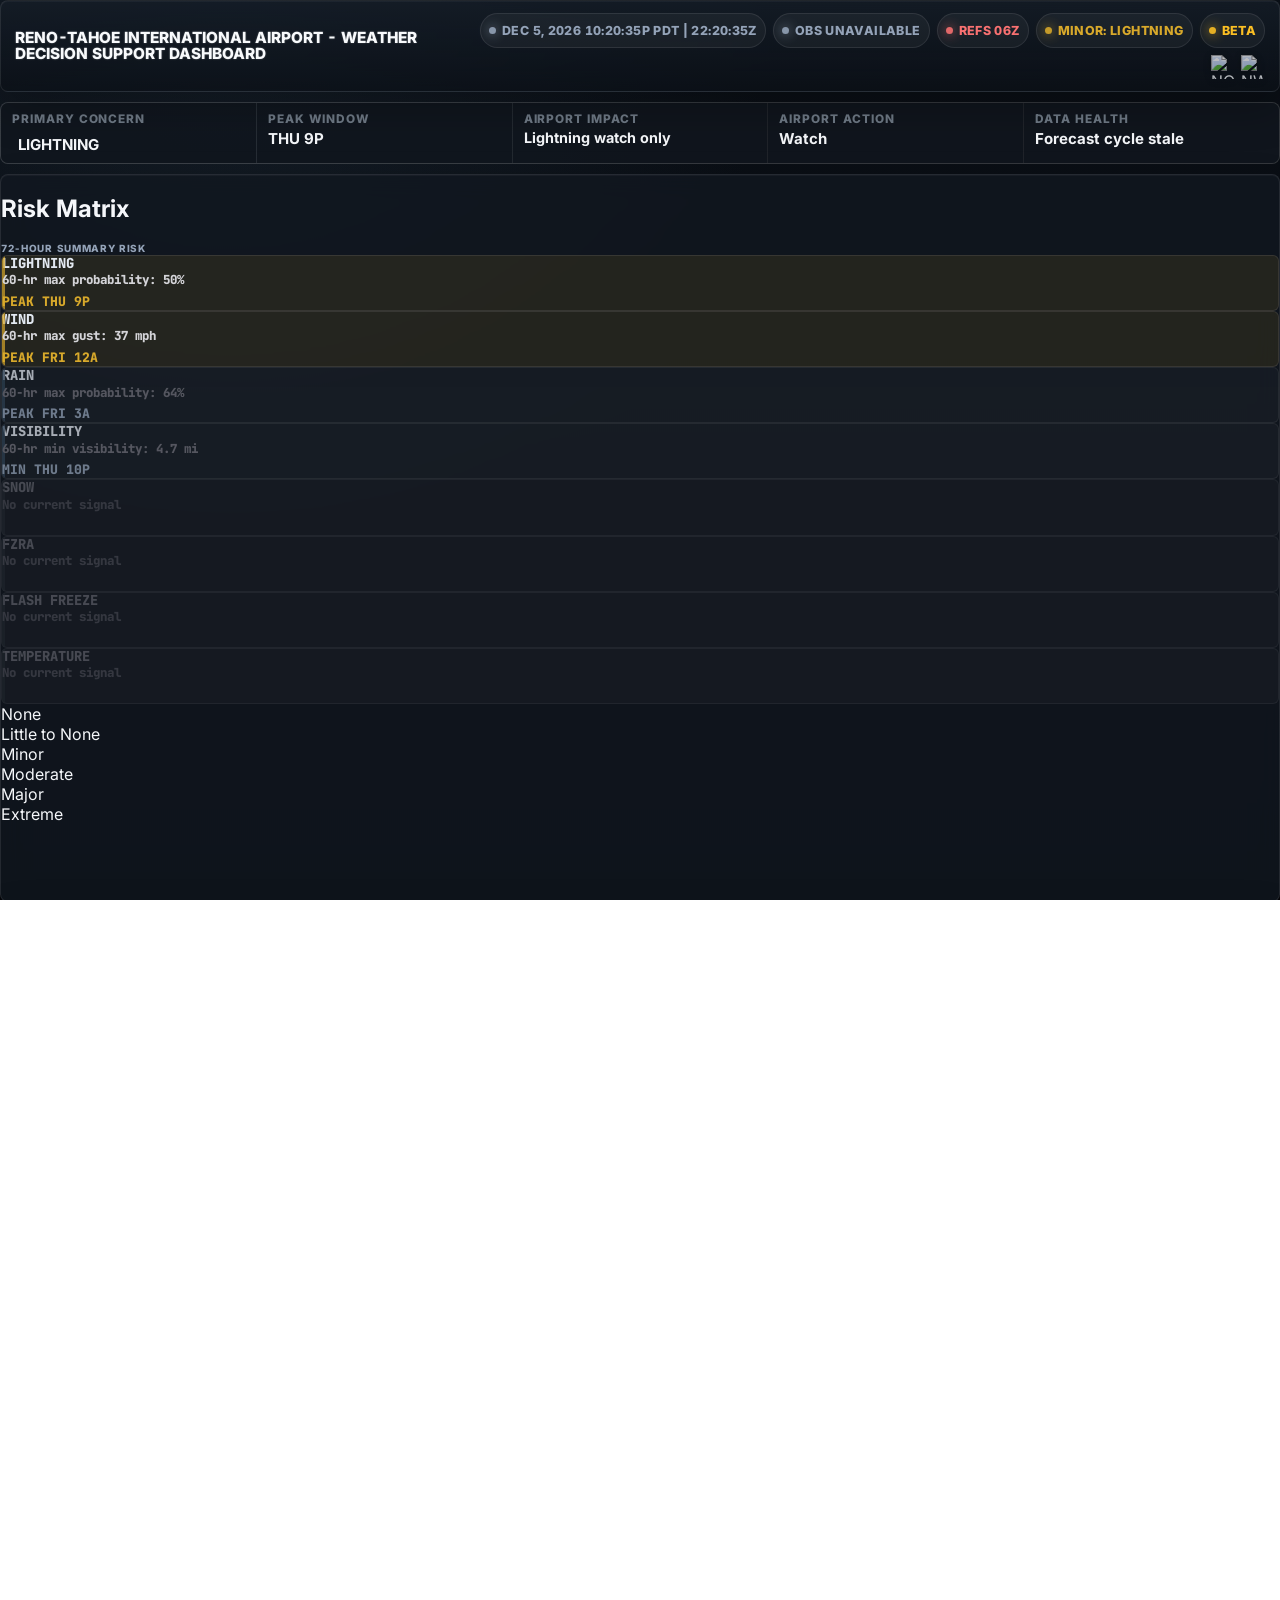
==== docs/index.html @ 4ad2410a "Polish dashboard readability and obs refresh" ====
<!DOCTYPE html>
<html lang="en">
<head>
    <meta charset="UTF-8">
    <meta name="viewport" content="width=device-width, initial-scale=1.0">
    <title>RNO Wx DSS</title>
    <script src="https://cdn.tailwindcss.com"></script>
    <script src="https://unpkg.com/@phosphor-icons/web"></script>
    <link href="https://fonts.googleapis.com/css2?family=Oswald:wght@500;700&family=JetBrains+Mono:wght@400;700&family=Inter:wght@400;500;600;700&display=swap" rel="stylesheet">
    <style>
        /* BASE LAYOUT */
        html, body { height: 100%; margin: 0; overflow: hidden; background-color: #0f0f12; color: #e2e8f0; font-family: 'Inter', sans-serif; }
        
        .panel { background-color: #18181b; border: 1px solid #27272a; border-radius: 6px; display: flex; flex-direction: column; min-height: 200px; height: 100%; }
        
        /* INTERACTIVITY */
        .ops-card { position: relative; border-radius: 6px; background: #27272a; transition: all 0.2s ease; border: 1px solid transparent; cursor: crosshair; overflow: hidden; }
        .ops-card:hover { background: #3f3f46; border-color: #71717a; }
        
        /* TYPOGRAPHY */
        .hazard-val { font-family: 'JetBrains Mono', monospace; font-size: 3.2rem; font-weight: 700; letter-spacing: -2px; line-height: 1; z-index: 10; position: relative; display: flex; align-items: flex-start; }
        .percent-sign { font-size: 1.2rem; margin-top: 6px; opacity: 0.7; margin-left: 2px; }
        .hazard-label { font-size: 0.75rem; font-weight: 700; text-transform: uppercase; letter-spacing: 0.05em; color: #a1a1aa; z-index: 10; position: relative; line-height: 1.1; }
        .hazard-card-title {
            font-family: 'JetBrains Mono', monospace;
            font-size: clamp(0.86rem, 0.98vw, 1.12rem);
            font-weight: 900;
            letter-spacing: 0.015em;
            line-height: 1.05;
            text-transform: uppercase;
            white-space: nowrap;
            overflow: visible;
            max-width: 100%;
        }
        .hazard-criteria { font-family: 'JetBrains Mono', monospace; font-size: 0.78rem; color: #71717a; margin-top: 3px; z-index: 10; position: relative; font-weight: 800; line-height: 1.18; }
        .hazard-time { font-family: 'JetBrains Mono', monospace; font-size: 0.82rem; margin-top: 5px; z-index: 10; position: relative; font-weight: 900; text-transform: uppercase; letter-spacing: 0.05em; }
        .watermark-icon { position: absolute; right: -8px; bottom: -8px; font-size: 4rem; opacity: 0.12; transform: rotate(-10deg); z-index: 0; pointer-events: none; }

        /* TOOLTIP */
        #global-tooltip {
            position: fixed; top: 0; left: 0; width: 340px;
            background-color: #09090b; border: 1px solid #52525b; color: #fff;
            padding: 12px; border-radius: 4px; font-size: 0.86rem;
            box-shadow: 0 20px 25px -5px rgba(0, 0, 0, 0.8), 0 10px 10px -5px rgba(0, 0, 0, 0.5);
            pointer-events: none; z-index: 9999; opacity: 0;
            transition: opacity 0.1s ease, transform 0.1s ease;
            transform: translate(15px, 15px);
        }
        #global-tooltip.visible { opacity: 1; }

        /* TIMELINE */
        .timeline-row { display: flex; align-items: center; height: 100%; width: 100%; position: relative; z-index: 10; }
        .horizontal-guide { position: absolute; top: 50%; left: 0; right: 0; border-top: 1px dashed #52525b; opacity: 0.25; z-index: 0; pointer-events: none; }
        .bar-container { flex-grow: 1; height: 10px; border-radius: 0px; display: block; overflow: visible; position: relative; z-index: 10; } 
        
        .timeline-block {
            position: absolute; height: 100%; top: 0;
            display: block; 
            border-radius: 0px; 
            cursor: help;
            transition: opacity 0.1s;
            z-index: 30; 
        }
        .timeline-block:hover { opacity: 0.85; z-index: 50; }

        /* WARNING BAR */
        .warning-block {
            position: absolute; height: 100%; top: 0;
            display: flex; align-items: center; justify-content: center;
            border-radius: 2px;
            cursor: help;
            white-space: nowrap; overflow: hidden; text-overflow: ellipsis;
            font-size: 9px; font-weight: 800;
            z-index: 30;
            box-shadow: 0 1px 3px rgba(0,0,0,0.5);
            padding: 0 4px;
        }

        .day-segment { background-color: rgba(255, 255, 255, 0.03); } 
        .night-segment { background-color: rgba(0, 0, 0, 0.2); }      
        
        /* Highlight hour column on hover */
        .day-segment:hover, .night-segment:hover { background-color: rgba(255, 255, 255, 0.1); cursor: crosshair; }

        .midnight-line { border-left: 1px solid #94a3b8; height: 100%; position: absolute; top: 0; z-index: 5; opacity: 0.3; }
        .midnight-label { position: absolute; top: -17px; transform: translateX(-50%); font-size: 12px; font-weight: bold; color: #94a3b8; background: #18181b; padding: 0 2px; }
        
        .wwa-item { cursor: help; transition: background 0.2s; }
        .wwa-item:hover { background-color: #3f3f46 !important; }

        @keyframes flash-alert { 0% { opacity: 1; } 50% { opacity: 0.4; } 100% { opacity: 1; } }
        .animate-flash { animation: flash-alert 1s infinite ease-in-out; }

        /* ASOS */
        .asos-grid { display: grid; grid-template-columns: 1fr 1fr 1fr 1fr; gap: 1rem; height: 100%; }
        .asos-box { background: #27272a; border-radius: 4px; padding: 10px; display: flex; flex-direction: column; justify-content: flex-start; position: relative; overflow: hidden; }
        .asos-label { font-size: 0.82rem; color: #a1a1aa; text-transform: uppercase; font-weight: 800; letter-spacing: 0.05em; margin-bottom: 2px; z-index: 10; }
        .asos-value { font-family: 'JetBrains Mono', monospace; font-size: 2.25rem; color: white; font-weight: 800; leading: 1; z-index: 10; margin-top: auto; margin-bottom: auto;}
        .asos-sub { font-size: 0.86rem; color: #71717a; margin-top: 2px; z-index: 10; font-weight: 800; }
        
        .flight-cat { position: absolute; top: 10px; right: 10px; background: #22c55e; color: white; padding: 2px 6px; border-radius: 4px; font-size: 0.7rem; font-weight: 800; z-index: 10; }
        .threat-badge { position: absolute; top: 10px; right: 10px; padding: 2px 6px; border-radius: 4px; font-size: 0.7rem; font-weight: 800; z-index: 10; color: #18181b; }
        .threat-minor { background-color: #ffeb3b; }

        /* WIND ROSE */
        .wind-wrapper { flex-grow: 1; display: flex; flex-direction: column; align-items: center; justify-content: center; width: 100%; min-height: 90px; }
        .wind-rose-svg { width: 100%; height: 100%; max-height: 110px; overflow: visible; display: block; }
        .wind-stats { width: 100%; text-align: center; margin-top: -5px; z-index: 20; position: relative; }
        .wind-speed-row { font-family: 'JetBrains Mono', monospace; font-size: 1.3rem; font-weight: 800; color: white; line-height: 1; display: flex; align-items: baseline; justify-content: center; gap: 4px; }
        .wind-dir-text { font-family: 'JetBrains Mono', monospace; font-size: 0.85rem; font-weight: 700; color: #a1a1aa; margin-top: 0px; }

        /* ACTIVE CARD: subtle tinted background + thicker full border */
        .ops-card-active { border: 2px solid !important; }
        /* INACTIVE CARD: deeply dimmed */
        .ops-card-inactive { opacity: 0.38; }
        .ops-card-inactive:hover { opacity: 0.65; }
        /* PROB LABEL */
        .prob-label { font-size: 0.48rem; font-weight: 800; letter-spacing: 0.12em; color: #71717a; padding-top: 4px; text-transform: uppercase; }
        /* TIMELINE ZEBRA */
        .timeline-row-odd  { background: rgba(255,255,255,0.018); }
        .timeline-row-even { background: rgba(0,0,0,0.12); }
        /* SOP ALERT flash */
        @keyframes sop-flash { 0%{box-shadow:0 0 0 0 rgba(249,115,22,0)} 50%{box-shadow:0 0 12px 3px rgba(249,115,22,0.6)} 100%{box-shadow:0 0 0 0 rgba(249,115,22,0)} }
        .sop-alert { animation: sop-flash 1.2s infinite; border-color: #f97316 !important; }
        /* LIVE STATUS DOT */
        @keyframes live-pulse { 0%,100%{opacity:1;transform:scale(1)} 50%{opacity:0.4;transform:scale(0.85)} }
        .live-dot { display:inline-block; width:7px; height:7px; border-radius:50%; background:#22c55e; animation:live-pulse 2s ease-in-out infinite; margin-right:5px; vertical-align:middle; }
        /* TABULAR CLOCK */
        .tabular-clock { font-variant-numeric: tabular-nums; font-feature-settings:"tnum"; font-family:'JetBrains Mono',monospace; }
        /* TREND ARROW */
        .trend-up { color:#f87171; font-size:0.7em; margin-left:2px; }
        .trend-dn { color:#60a5fa; font-size:0.7em; margin-left:2px; }
        /* ALERT CARD */
        .alert-card { border-radius:4px; padding:10px 12px 10px 16px; background:#18181b; margin-bottom:8px; cursor:default; transition:background 0.15s; }
        .alert-card:hover { background:#1f1f23; }
        .alert-raw { display:none; margin-top:8px; padding:8px; background:#09090b; border-radius:3px; font-size:0.6rem; font-family:'JetBrains Mono',monospace; color:#71717a; max-height:120px; overflow-y:auto; line-height:1.5; word-break:break-word; }
        /* SUBTLE CARD BORDERS */
        .asos-box { border: 1px solid rgba(255,255,255,0.07) !important; }
    
        /* Hazard card labels: compact, single-line, original-style */
        .risk-card .hazard-title, .threat-card .hazard-title, .hazard-card .hazard-title {
            font-size: clamp(1.35rem, 2.0vw, 2.05rem);
            line-height: 0.95;
            white-space: nowrap;
            overflow: hidden;
            text-overflow: clip;
            letter-spacing: 0.02em;
        }
        .risk-card .tooltip-title, .threat-card .tooltip-title, .hazard-card .tooltip-title {
            white-space: normal;
        }

        :root {
            --risk-0: #3a3f46;
            --risk-1: #3b5268;
            --risk-2: #d8a92b;
            --risk-3: #e87822;
            --risk-4: #df3b3b;
            --risk-5: #b91c5c;
            --bg-main: #080b10;
            --bg-panel: rgba(18, 24, 32, 0.82);
            --bg-panel-solid: #111821;
            --border-subtle: rgba(255, 255, 255, 0.09);
            --text-primary: #f5f7fa;
            --text-secondary: #aeb8c5;
            --text-muted: #6f7a86;
            --radius-panel: 8px;
            --radius-control: 6px;
        }

        html, body {
            background:
                radial-gradient(circle at 18% 0%, rgba(58, 82, 104, 0.22), transparent 34rem),
                linear-gradient(180deg, #0b1017 0%, var(--bg-main) 52%, #05070a 100%);
            color: var(--text-primary);
            font-family: Inter, ui-sans-serif, system-ui, -apple-system, BlinkMacSystemFont, "Segoe UI", sans-serif;
            font-variant-numeric: tabular-nums;
        }

        .app-shell {
            display: flex;
            flex-direction: column;
            height: 100%;
            min-height: 0;
            gap: 10px;
        }

        .app-header {
            display: grid;
            grid-template-columns: minmax(420px, 1fr) auto;
            gap: 16px;
            align-items: center;
            padding: 12px 14px;
            background: linear-gradient(180deg, rgba(20, 28, 38, 0.88), rgba(11, 16, 23, 0.78));
            border: 1px solid var(--border-subtle);
            border-radius: var(--radius-panel);
            box-shadow: 0 18px 42px rgba(0, 0, 0, 0.24), inset 0 1px 0 rgba(255, 255, 255, 0.04);
            backdrop-filter: blur(14px);
        }

        .brand-lockup {
            display: flex;
            flex-direction: column;
            min-width: 0;
        }

        .brand-title {
            font-size: clamp(0.96rem, 1.08vw, 1.2rem);
            line-height: 1.05;
            font-weight: 800;
            letter-spacing: 0;
            color: #f8fafc;
            text-shadow: 0 0 2px rgba(255, 255, 255, 0.28);
        }

        .header-status {
            display: flex;
            justify-content: flex-end;
            align-items: center;
            flex-wrap: wrap;
            gap: 7px;
        }

        .agency-lockup {
            display: inline-flex;
            align-items: center;
            gap: 6px;
            padding-left: 4px;
            opacity: 0.72;
        }

        .agency-lockup img {
            width: 24px;
            height: 24px;
            filter: drop-shadow(0 2px 4px rgba(0, 0, 0, 0.35));
        }

        .status-pill {
            display: inline-flex;
            align-items: center;
            gap: 6px;
            min-height: 25px;
            padding: 4px 8px;
            border: 1px solid var(--border-subtle);
            border-radius: 999px;
            background: rgba(255, 255, 255, 0.045);
            color: var(--text-secondary);
            font-size: 0.78rem;
            font-weight: 800;
            letter-spacing: 0.03em;
            text-transform: uppercase;
            white-space: nowrap;
        }

        .status-pill::before {
            content: "";
            width: 7px;
            height: 7px;
            border-radius: 50%;
            background: currentColor;
            box-shadow: 0 0 12px currentColor;
            opacity: 0.9;
        }

        .status-pill.green { color: #34d399; }
        .status-pill.amber { color: #fbbf24; }
        .status-pill.red { color: #f87171; }
        .status-pill.gray { color: #94a3b8; }
        .status-pill.risk-0 { color: var(--risk-0); }
        .status-pill.risk-1 { color: var(--risk-1); }
        .status-pill.risk-2 { color: var(--risk-2); }
        .status-pill.risk-3 { color: var(--risk-3); }
        .status-pill.risk-4 { color: var(--risk-4); }
        .status-pill.risk-5 { color: var(--risk-5); }

        .summary-strip {
            display: grid;
            grid-template-columns: repeat(5, minmax(0, 1fr));
            gap: 1px;
            overflow: hidden;
            border: 1px solid var(--border-subtle);
            border-radius: var(--radius-panel);
            background: var(--border-subtle);
        }

        .summary-item {
            min-width: 0;
            padding: 9px 11px;
            background: rgba(13, 19, 27, 0.86);
        }

        .summary-label {
            display: block;
            margin-bottom: 3px;
            color: var(--text-muted);
            font-size: 0.74rem;
            font-weight: 800;
            letter-spacing: 0.08em;
            text-transform: uppercase;
        }

        .summary-value {
            display: block;
            overflow: hidden;
            color: var(--text-primary);
            font-size: 0.94rem;
            font-weight: 700;
            text-overflow: ellipsis;
            white-space: nowrap;
        }

        #summary-impact {
            font-size: 0.9rem;
        }

        .summary-primary-value {
            display: inline-flex;
            align-items: center;
            gap: 6px;
            min-width: 0;
        }

        .summary-primary-value i {
            color: #facc15;
            font-size: 1.08rem;
            flex-shrink: 0;
        }

        .method-note {
            color: #94a3b8;
            font-size: 0.62rem;
            font-weight: 800;
            letter-spacing: 0.07em;
            line-height: 1.15;
            text-transform: uppercase;
        }

        .obs-panel-grid {
            width: 52%;
            display: grid;
            grid-template-columns: repeat(2, minmax(0, 1fr));
            grid-template-rows: repeat(3, minmax(0, 1fr));
            gap: 8px;
            min-height: 0;
        }

        .obs-panel-grid .asos-box {
            padding: 8px 12px;
            background:
                radial-gradient(circle at 88% 18%, rgba(255, 255, 255, 0.055), transparent 34%),
                linear-gradient(160deg, rgba(22, 28, 36, 0.98), rgba(14, 18, 24, 0.98));
            border-color: rgba(255, 255, 255, 0.105) !important;
            border-radius: 8px;
            box-shadow: inset 0 -2px 0 rgba(255, 255, 255, 0.04), inset 0 1px 0 rgba(255, 255, 255, 0.035);
        }

        .obs-panel-grid .asos-label {
            font-size: clamp(0.66rem, 0.78vw, 0.84rem);
            line-height: 1.05;
            margin-bottom: 2px;
            color: #b9d3dc;
            letter-spacing: 0;
            text-transform: none;
        }

        .obs-panel-grid .asos-value {
            font-size: clamp(1.28rem, 1.65vw, 1.95rem);
            line-height: 1;
            margin-top: 0;
            margin-bottom: 0;
        }

        .asos-box {
            min-width: 0;
            min-height: 0;
        }

        #sky-val {
            font-size: clamp(0.92rem, 1.2vw, 1.22rem);
            line-height: 0.95;
        }

        #sky-sub, #moisture-sub {
            font-size: 0.66rem;
            line-height: 1.05;
            overflow-wrap: anywhere;
        }

        #sky-sub {
            display: block;
            overflow: hidden;
            text-overflow: ellipsis;
            white-space: nowrap;
        }

        .moisture-grid {
            display: flex;
            align-items: center;
            gap: 10px;
            margin-top: 3px;
            padding-right: 0;
        }

        #temp-box {
            grid-column: auto;
            grid-row: auto;
        }

        .moisture-metric {
            min-width: 0;
            display: flex;
            align-items: baseline;
            justify-content: flex-start;
            gap: 4px;
            flex: 1 1 0;
        }

        .moisture-metric span:first-child {
            color: #8ea6b1;
            font-size: 0.66rem;
            font-weight: 900;
            letter-spacing: 0.02em;
            text-transform: uppercase;
        }

        .moisture-metric span:last-child {
            font-family: 'JetBrains Mono', monospace;
            font-size: 1rem;
            font-weight: 900;
            line-height: 1.05;
            color: #f8fafc;
            white-space: nowrap;
        }

        #wx-icons {
            font-size: clamp(1.45rem, 1.9vw, 2.05rem) !important;
            line-height: 0.92;
            min-height: 23px !important;
        }

        #temp-box > i {
            color: #d6e65e;
            opacity: 0.58;
            font-size: 1.65rem;
        }

        #temp-box .asos-label {
            color: #d6e65e;
            white-space: nowrap;
        }

        #moisture-box .asos-label,
        #moisture-box > i {
            color: #9ed85d;
        }

        #vis-val,
        #vis-sub,
        .obs-panel-grid .asos-box:first-child .asos-label,
        .obs-panel-grid .asos-box:first-child > i {
            color: #72aecb;
        }

        #precip-val,
        #precip-sub,
        .obs-panel-grid .asos-box:last-child .asos-label,
        .obs-panel-grid .asos-box:last-child > i {
            color: #c8e9ee;
        }

        #wx-card .asos-label,
        #sky-val,
        #sky-sub {
            color: #d7edf4;
        }

        .flight-cat-inline {
            position: static !important;
            display: inline-flex;
            align-items: center;
            height: 22px;
            padding: 2px 7px;
            border-radius: 999px;
        }

        .airport-warning-alert {
            background: rgba(88, 28, 135, 0.18) !important;
            box-shadow: 0 0 16px rgba(168, 85, 247, 0.34);
        }

        .dashboard-grid {
            flex: 1;
            min-height: 0;
        }

        @media (min-width: 1024px) {
            .dashboard-grid {
                grid-template-rows: minmax(0, 0.9fr) minmax(0, 1.1fr);
            }
        }

        .panel {
            background: var(--bg-panel);
            border-color: var(--border-subtle);
            border-radius: var(--radius-panel);
            box-shadow: 0 16px 38px rgba(0, 0, 0, 0.22), inset 0 1px 0 rgba(255, 255, 255, 0.035);
            backdrop-filter: blur(12px);
            overflow: hidden;
        }

        .ops-card, .asos-box, .alert-card {
            background: rgba(255, 255, 255, 0.045);
            border: 1px solid var(--border-subtle) !important;
            border-radius: var(--radius-control);
            transition: transform 120ms ease-out, border-color 120ms ease-out, background-color 120ms ease-out, opacity 120ms ease-out;
        }

        .ops-card:hover, .asos-box:hover {
            transform: translateY(-1px);
            border-color: rgba(255, 255, 255, 0.18) !important;
            background: rgba(255, 255, 255, 0.07);
        }

        .ops-card:focus-visible,
        .timeline-block:focus-visible {
            outline: 2px solid rgba(255, 255, 255, 0.72);
            outline-offset: 2px;
        }

        .ops-card::before {
            content: "";
            position: absolute;
            inset: 0 auto 0 0;
            width: 3px;
            background: var(--risk-color, var(--risk-0));
            opacity: var(--risk-accent-opacity, 0.45);
        }

        .hazard-card-title, .hazard-criteria, .hazard-time, .asos-value, .asos-sub, .tabular-clock {
            font-variant-numeric: tabular-nums;
            letter-spacing: 0;
        }

        #global-tooltip {
            width: min(360px, calc(100vw - 24px));
            background: rgba(8, 12, 18, 0.94);
            border: 1px solid rgba(255, 255, 255, 0.14);
            border-left: 3px solid var(--tooltip-risk-color, var(--risk-1));
            border-radius: 8px;
            box-shadow: 0 24px 60px rgba(0, 0, 0, 0.5), inset 0 1px 0 rgba(255, 255, 255, 0.05);
            backdrop-filter: blur(16px);
            transform: translate(12px, 12px) scale(0.98);
            transition: opacity 120ms ease-out, transform 120ms ease-out;
        }

        #global-tooltip.visible { transform: translate(12px, 12px) scale(1); }

        .timeline-block {
            border-radius: 2px;
            min-width: 2px;
            transition: filter 120ms ease-out, box-shadow 120ms ease-out, opacity 120ms ease-out;
        }

        .timeline-block:hover,
        .timeline-block:focus {
            filter: brightness(1.18) saturate(1.1);
            box-shadow: 0 0 0 1px rgba(255, 255, 255, 0.78), 0 0 18px rgba(255, 255, 255, 0.12);
            outline: none;
        }

        @media (max-width: 1100px) {
            html, body { overflow-y: auto; }
            .app-shell { height: auto; min-height: 100%; }
            .app-header { grid-template-columns: 1fr; }
            .header-status { justify-content: flex-start; }
            .summary-strip { grid-template-columns: repeat(2, minmax(0, 1fr)); }
            .dashboard-grid { min-height: 1180px; }
        }

        @media (max-width: 640px) {
            .summary-strip { grid-template-columns: 1fr; }
            .brand-title { font-size: 1rem; }
            .status-pill { font-size: 0.68rem; }
            .app-header { grid-template-columns: 1fr; }
            .moisture-grid { grid-template-columns: repeat(2, minmax(0, 1fr)); }
            #temp-box { grid-column: span 1; }
        }

        @media (prefers-reduced-motion: reduce) {
            * {
                animation: none !important;
                transition: none !important;
            }
        }

    </style>
</head>
<body class="p-2 lg:p-4 h-screen box-border relative">

    <div id="global-tooltip" role="tooltip" aria-hidden="true"></div>

    <main class="app-shell">
        <header class="app-header">
            <div class="brand-lockup">
                <div class="brand-title">RENO-TAHOE INTERNATIONAL AIRPORT - WEATHER DECISION SUPPORT DASHBOARD</div>
            </div>
            <div class="header-status">
                <span class="status-pill gray" id="header-clock">--</span>
                <span class="status-pill gray" id="header-obs">Obs unavailable</span>
                <span class="status-pill gray" id="header-cycle">Forecast loading</span>
                <span class="status-pill gray" id="header-risk">Current risk pending</span>
                <span class="status-pill amber">Beta</span>
                <span class="agency-lockup" aria-label="NOAA National Weather Service">
                    <img src="https://upload.wikimedia.org/wikipedia/commons/7/79/NOAA_logo.svg" alt="NOAA">
                    <img src="https://upload.wikimedia.org/wikipedia/commons/f/ff/US-NationalWeatherService-Logo.svg" alt="NWS">
                </span>
            </div>
        </header>

        <section class="summary-strip" aria-label="Operational summary">
            <div class="summary-item">
                <span class="summary-label">Primary Concern</span>
                <span class="summary-value" id="summary-primary">Loading forecast</span>
            </div>
            <div class="summary-item">
                <span class="summary-label">Peak Window</span>
                <span class="summary-value" id="summary-peak">--</span>
            </div>
            <div class="summary-item">
                <span class="summary-label">Airport Impact</span>
                <span class="summary-value" id="summary-impact">Assessing operational impact</span>
            </div>
            <div class="summary-item">
                <span class="summary-label">Airport Action</span>
                <span class="summary-value" id="summary-sop">Monitor</span>
            </div>
            <div class="summary-item">
                <span class="summary-label">Data Health</span>
                <span class="summary-value" id="summary-health">Loading</span>
            </div>
        </section>

        <div class="dashboard-grid grid grid-cols-1 lg:grid-cols-2 lg:grid-rows-2 gap-4">
        
        <div class="panel p-4" style="z-index: 20;"> 
            <div class="flex justify-between items-start mb-3">
                <div>
                    <h2 class="font-bold text-base tracking-wider text-slate-300" style="flex-shrink:0;">Risk Matrix</h2>
                    <div class="method-note">72-hour summary risk</div>
                </div>
            </div>
            
            <div id="hazards-grid" class="grid grid-cols-4 gap-3 flex-grow h-full relative" style="z-index: 10;"></div>
            
            <div class="flex justify-between items-center mt-3 pt-2 border-t border-[#27272a]">
                <div class="flex items-center gap-3 flex-wrap justify-end">
                     <div class="flex items-center gap-1.5 text-xs uppercase tracking-wider text-slate-400 font-bold"><div class="w-3 h-3" style="background-color: #3a3f46;"></div>None</div>
                     <div class="flex items-center gap-1.5 text-xs uppercase tracking-wider text-slate-400 font-bold"><div class="w-3 h-3" style="background-color: #3b5268;"></div>Little to None</div>
                     <div class="flex items-center gap-1.5 text-xs uppercase tracking-wider text-slate-400 font-bold"><div class="w-3 h-3" style="background-color: #d8a92b;"></div>Minor</div>
                     <div class="flex items-center gap-1.5 text-xs uppercase tracking-wider text-slate-400 font-bold"><div class="w-3 h-3" style="background-color: #e87822;"></div>Moderate</div>
                     <div class="flex items-center gap-1.5 text-xs uppercase tracking-wider text-slate-400 font-bold"><div class="w-3 h-3" style="background-color: #df3b3b;"></div>Major</div>
                     <div class="flex items-center gap-1.5 text-xs uppercase tracking-wider text-slate-400 font-bold"><div class="w-3 h-3" style="background-color: #b91c5c;"></div>Extreme</div>
                </div>
            </div>
        </div>

        <div class="panel p-4" style="z-index: 10;">
            <div class="flex justify-between items-center mb-2">
                <div class="flex items-center gap-3">
                    <div>
                        <h2 class="font-bold text-base tracking-wider text-slate-300">Timeline Analysis</h2>
                        <div class="method-note">3-hour block risk</div>
                    </div>
                </div>
                <p class="text-xs text-slate-400 tabular-clock tracking-tight font-bold" id="timestamp2"></p>
            </div>
            <div class="flex flex-col flex-grow h-full relative">
                <div class="flex flex-grow w-full relative">
                    <div id="timeline-labels" class="w-24 flex-shrink-0 flex flex-col justify-around pr-3 text-right z-20"></div>
                    <div class="flex-grow relative border-l border-[#27272a]">
                        <div id="timeline-bg" class="absolute inset-0 z-0 flex w-full h-full"></div>
                        <div id="timeline-lines" class="absolute inset-0 z-10 w-full h-full pointer-events-none"></div>
                        <div id="timeline-bars" class="absolute inset-0 z-20 flex flex-col justify-around py-1 pl-1 pointer-events-none"></div>
                    </div>
                </div>
                <div class="h-10 flex w-full pl-24 relative mt-1">
                    <div id="timeline-axis" class="w-full h-full relative text-xs text-slate-400"></div>
                </div>
                <div class="flex justify-end items-center mt-1" style="padding-right:4px;">
                    <span id="cycle-fresh-dot" style="display:inline-block;width:7px;height:7px;border-radius:50%;margin-right:5px;flex-shrink:0;"></span>
                    <span id="cycle-fresh-label" class="text-slate-500 font-mono" style="font-size:0.6rem;"></span>
                </div>
            </div>
        </div>

        <div class="panel p-4" style="z-index: 10;">
            <div class="flex justify-between items-center mb-2">
                 <div class="flex items-center gap-3">
                    <h2 class="font-bold text-base tracking-wider text-slate-300">Current Weather Observations</h2>
                    <span class="text-xs font-mono text-purple-400 bg-purple-400/10 px-2 py-0.5 rounded border border-purple-400/20">KRNO</span>
                    <span class="flight-cat flight-cat-inline" id="fc-badge">--</span>
                 </div>
                 <div class="flex items-center gap-1 text-[10px] text-slate-500 font-mono"><span class="live-dot" id="live-dot" style="display:none;"></span><span id="asos-time">--</span></div>
            </div>

            <div class="flex-grow flex gap-3 min-h-0">

                <div class="asos-box flex flex-col items-center justify-between" id="wind-obs-box" style="width:48%; padding:10px;cursor:crosshair;" onmouseenter="showWindRoseTooltip()" onmouseleave="hideTooltip()">
                    <div class="asos-label w-full">WIND</div>

                    <div class="flex gap-2 mt-1 w-full justify-end">
                        <div class="threat-badge" id="xwind-badge" style="display:none;">X-WIND</div>
                    </div>

                    <div style="flex:1; width:100%; display:flex; align-items:center; justify-content:center; min-height:0; padding:4px 0;">
                        <svg viewBox="0 0 200 200" style="width:100%;height:100%;max-height:200px;pointer-events:none;" preserveAspectRatio="xMidYMid meet">
                            <circle cx="100" cy="100" r="90" fill="none" stroke="#3f3f46" stroke-width="1"/>
                            <circle cx="100" cy="100" r="60" fill="none" stroke="#3f3f46" stroke-width="0.5" stroke-dasharray="3,3"/>
                            <circle cx="100" cy="100" r="30" fill="none" stroke="#3f3f46" stroke-width="0.5" stroke-dasharray="2,2"/>
                            <line x1="100" y1="10" x2="100" y2="190" stroke="#52525b" stroke-width="0.5"/>
                            <line x1="10" y1="100" x2="190" y2="100" stroke="#52525b" stroke-width="0.5"/>
                            <text x="100" y="8" text-anchor="middle" fill="#71717a" font-size="9" font-family="monospace" font-weight="bold">N</text>
                            <text x="100" y="198" text-anchor="middle" fill="#71717a" font-size="9" font-family="monospace" font-weight="bold">S</text>
                            <text x="196" y="103" text-anchor="end" fill="#71717a" font-size="9" font-family="monospace" font-weight="bold">E</text>
                            <text x="4" y="103" text-anchor="start" fill="#71717a" font-size="9" font-family="monospace" font-weight="bold">W</text>
                            <g opacity="0.5">
                              <g transform="rotate(170, 100, 100)">
                                <rect x="98" y="12" width="7" height="176" fill="#3f3f46" rx="1"/>
                              </g>
                              <g transform="rotate(170, 100, 100)">
                                <rect x="87" y="18" width="6" height="164" fill="#3f3f46" rx="1" opacity="0.7"/>
                              </g>
                              <g transform="rotate(80, 100, 100)">
                                <rect x="97" y="35" width="6" height="130" fill="#3f3f46" rx="1" opacity="0.7"/>
                              </g>
                            </g>
                            <text x="107" y="16" fill="#52525b" font-size="6.5" font-family="monospace">17</text>
                            <text x="107" y="190" fill="#52525b" font-size="6.5" font-family="monospace">35</text>
                            <text x="162" y="72" fill="#52525b" font-size="6.5" font-family="monospace">8</text>
                            <text x="32" y="135" fill="#52525b" font-size="6.5" font-family="monospace">26</text>
                            <g id="wind-arrow-big" transform="rotate(0, 100, 100)">
                                <line x1="100" y1="100" x2="100" y2="22" stroke="#fbbf24" stroke-width="5" stroke-linecap="round"/>
                                <polygon points="100,8 92,28 100,22 108,28" fill="#fbbf24"/>
                            </g>
                            <circle cx="100" cy="100" r="4" fill="#fbbf24"/>
                            <circle id="calm-dot" cx="100" cy="100" r="9" fill="#fbbf24" style="display:none;" opacity="0.85"/>
                        </svg>
                    </div>

                    <div class="w-full text-center" style="margin-top:4px;">
                        <div style="font-family:'JetBrains Mono',monospace; font-size:2.6rem; font-weight:800; color:white; line-height:1; display:flex; align-items:baseline; justify-content:center; gap:5px;">
                            <span id="w-spd">--</span>
                            <span style="font-size:0.9rem; color:#71717a; font-weight:400;">G</span>
                            <span id="w-gst" style="color:#fbbf24;">--</span>
                            <span style="font-size:0.9rem; color:#71717a; font-weight:400;">MPH</span>
                        </div>
                        <div id="wind-dir-text" style="font-family:'JetBrains Mono',monospace; font-size:1.1rem; color:#a1a1aa; font-weight:700; margin-top:2px;">--°</div>
                    </div>
                    <div id="daily-gust-row" style="display:none;position:absolute;bottom:6px;right:8px;text-align:right;">
                        <span class="asos-label" style="font-size:0.55rem;color:#52525b;">24H MAX GUST</span>
                        <span id="daily-gust-val" style="font-family:'JetBrains Mono',monospace;font-size:0.8rem;font-weight:700;color:#fbbf24;margin-left:3px;">--</span>
                        <span style="font-size:0.6rem;color:#71717a;">MPH</span>
                    </div>
                </div>

                <div class="obs-panel-grid">

                    <div class="asos-box">
                        <div class="asos-label">VISIBILITY</div>
                        <div class="asos-value text-white" id="vis-val">--</div>
                        <div class="asos-sub font-bold text-gray-400" id="vis-sub"></div>
                        <i class="ph-fill ph-eye absolute bottom-2 right-2 text-2xl opacity-10"></i>
                    </div>

                    <div class="asos-box">
                        <div class="asos-label">SKY CONDITION</div>
                        <div class="asos-value" id="sky-val">--</div>
                        <div class="asos-sub" id="sky-sub"></div>
                        <i class="ph-fill ph-cloud absolute bottom-2 right-2 text-2xl opacity-10"></i>
                    </div>

                    <div class="asos-box" id="temp-box">
                        <div class="asos-label">TEMPERATURE</div>
                        <div class="moisture-grid">
                            <div class="moisture-metric"><span>T</span><span id="t-val">--</span></div>
                            <div class="moisture-metric"><span>DP</span><span id="d-val">--</span></div>
                        </div>
                        <div id="sfc-temp-row" style="display:none;margin-top:2px;">
                            <span class="asos-label" style="font-size:0.6rem;">SFC TEMP</span>
                            <span id="sfc-temp-val" style="font-family:'JetBrains Mono',monospace;font-size:0.85rem;font-weight:700;color:#fbbf24;"></span>
                            <span style="font-size:0.6rem;color:#71717a;">°F</span>
                        </div>
                        <div id="daily-temp-row" style="display:none;position:absolute;bottom:6px;left:8px;text-align:left;">
                            <span id="daily-maxt-val" style="font-family:'JetBrains Mono',monospace;font-size:0.8rem;font-weight:700;color:#f87171;">--</span>
                            <span style="font-size:0.55rem;color:#52525b;">MAX</span>
                            <span style="color:#3f3f46;margin:0 2px;">|</span>
                            <span id="daily-mint-val" style="font-family:'JetBrains Mono',monospace;font-size:0.8rem;font-weight:700;color:#60a5fa;">--</span>
                            <span style="font-size:0.55rem;color:#52525b;">MIN °F</span>
                        </div>
                        <i class="ph-fill ph-thermometer-hot absolute bottom-2 right-2 text-2xl opacity-10"></i>
                    </div>

                    <div class="asos-box" id="moisture-box">
                        <div class="asos-label">MOISTURE</div>
                        <div class="moisture-grid">
                            <div class="moisture-metric"><span>RH</span><span id="rh-val">--%</span></div>
                            <div class="moisture-metric"><span>WB</span><span id="wb-val">--</span></div>
                        </div>
                        <i class="ph-fill ph-drop-half absolute bottom-2 right-2 text-2xl opacity-10"></i>
                    </div>

                    <div class="asos-box" id="wx-card">
                        <div class="asos-label">PRESENT WEATHER</div>
                        <div class="asos-value" id="wx-icons" style="margin-top:2px;">--</div>
                        <div id="wx-detail" class="asos-sub" style="margin-top:2px; font-size:0.60rem; line-height:1.3; color:#a1a1aa;"></div>
                        <i class="ph-fill ph-cloud-lightning absolute bottom-2 right-2 text-2xl opacity-10"></i>
                    </div>

                    <div class="asos-box">
                        <div class="asos-label">1-HOUR PRECIPITATION</div>
                        <div class="asos-value" id="precip-val">--</div>
                        <div class="asos-sub" id="precip-sub" style="color:#71717a;"></div>
                        <i class="ph-fill ph-drop absolute bottom-2 right-2 text-2xl opacity-10"></i>
                    </div>

                </div>
            </div>
        </div>

        <div class="panel p-4 flex flex-col" style="z-index: 20;">
            <div class="flex justify-between items-center mb-2">
                <h2 id="wwa-title-text" class="font-bold text-sm tracking-wider uppercase text-slate-300">ACTIVE WATCHES, WARNINGS & ADVISORIES</h2>
            </div>
            
            <div class="h-24 border-b border-[#27272a] pb-3 mb-2 relative flex-shrink-0 flex">
                <div class="w-24 flex-shrink-0 border-r border-[#27272a]/50"></div> <div class="flex-grow relative flex flex-col justify-end">
                    <div class="w-full h-10 relative bg-[#09090b] rounded-sm overflow-visible mb-1 border border-[#27272a]">
                         <div id="wwa-bg" class="absolute inset-0 z-0 flex w-full h-full overflow-hidden"></div>
                         <div id="wwa-lines" class="absolute inset-0 z-10 w-full h-full pointer-events-none overflow-hidden"></div>
                         <div id="wwa-timeline-bars" class="absolute inset-0 z-20"></div>
                    </div>
                    <div id="wwa-axis" class="relative h-6 w-full text-xs text-slate-400"></div>
                </div>
            </div>

            <div id="wwa-container" class="space-y-2 overflow-y-auto flex-grow pr-1 relative z-30"></div>
        </div>
        </div>
    </main>

    <script>
        // Config loaded from config.json
        let _config = {};
        async function loadConfig() {
            try {
                const r = await fetch('./config.json?t=' + Date.now());
                _config = await r.json();
            } catch(e) { console.warn('config.json load failed:', e); }
        }


        let TOTAL_HOURS = 48;
        let forecastSourceMode = 'refs';
        let globalNow = new Date(); 

        // --- CUSTOM COLOR SCALES ---
        const COLOR_SCALES = {
            // Wind speed (mph) — Image 1
            wind: [
                {max:5,  color:'rgb(210,228,235)'}, {max:10, color:'rgb(142,184,205)'},
                {max:15, color:'rgb(96,166,166)'},  {max:20, color:'rgb(72,126,132)'},
                {max:25, color:'rgb(245,240,110)'}, {max:30, color:'rgb(245,205,12)'},
                {max:40, color:'rgb(235,152,28)'},  {max:50, color:'rgb(210,67,64)'},
                {max:60, color:'rgb(168,38,38)'},   {max:70, color:'rgb(105,5,45)'},
                {max:80, color:'rgb(110,18,62)'},   {max:90, color:'rgb(63,24,90)'},
                {max:100,color:'rgb(178,86,235)'},  {max:999,color:'rgb(178,86,235)'},
            ],
            // Visibility (SM) — Image 2 — white above 5SM
            vis: [
                {max:0.1, color:'rgb(0,0,0)'},
                {max:0.25,color:'rgb(120,0,120)'},
                {max:0.5, color:'rgb(200,0,150)'},
                {max:1.0, color:'rgb(220,30,30)'},
                {max:2.0, color:'rgb(230,140,20)'},
                {max:3.0, color:'rgb(230,210,20)'},
                {max:5.0, color:'rgb(180,220,80)'},
                {max:999, color:'white'},
            ],
            // Ceiling height AGL (ft) — Image 3
            ceil: [
                {max:100,  color:'rgb(172,42,170)'}, {max:300,  color:'rgb(188,82,188)'},
                {max:500,  color:'rgb(238,128,230)'}, {max:1000, color:'rgb(205,0,0)'},
                {max:2000, color:'rgb(250,245,40)'},  {max:3000, color:'rgb(250,250,195)'},
                {max:10000,color:'rgb(100,100,95)'},  {max:20000,color:'rgb(155,155,155)'},
                {max:999999,color:'rgb(220,220,220)'},
            ],
            // 2m Temperature (°F) — Image 4
            temp: [
                {max:-60, color:'rgb(190,0,90)'},    {max:-50, color:'rgb(220,25,110)'},
                {max:-40, color:'rgb(235,45,150)'},   {max:-30, color:'rgb(238,105,185)'},
                {max:-20, color:'rgb(232,232,238)'},  {max:-10, color:'rgb(178,178,205)'},
                {max:0,   color:'rgb(18,18,145)'},    {max:10,  color:'rgb(25,112,185)'},
                {max:20,  color:'rgb(55,175,235)'},   {max:30,  color:'rgb(150,232,235)'},
                {max:40,  color:'rgb(20,150,140)'},   {max:50,  color:'rgb(12,125,50)'},
                {max:60,  color:'rgb(105,190,112)'},  {max:70,  color:'rgb(205,245,185)'},
                {max:80,  color:'rgb(250,230,120)'},  {max:90,  color:'rgb(250,160,42)'},
                {max:100, color:'rgb(232,35,28)'},    {max:110, color:'rgb(150,0,35)'},
                {max:120, color:'rgb(72,0,82)'},      {max:999, color:'rgb(35,0,55)'},
            ],
            // 2m Dew Point (°F) — Image 5
            dew: [
                {max:10,  color:'rgb(60,30,10)'},
                {max:20,  color:'rgb(100,60,20)'},
                {max:30,  color:'rgb(140,100,40)'},
                {max:40,  color:'rgb(160,130,60)'},
                {max:50,  color:'rgb(160,160,100)'},
                {max:55,  color:'rgb(120,180,140)'},
                {max:60,  color:'rgb(80,180,160)'},
                {max:65,  color:'rgb(40,160,160)'},
                {max:70,  color:'rgb(20,140,140)'},
                {max:75,  color:'rgb(10,120,120)'},
                {max:999, color:'rgb(0,100,100)'},
            ],
            // Relative Humidity (%) — Image 6
            rh: [
                {max:10,  color:'rgb(180,60,20)'},
                {max:20,  color:'rgb(200,100,20)'},
                {max:30,  color:'rgb(210,150,30)'},
                {max:40,  color:'rgb(200,200,60)'},
                {max:50,  color:'rgb(160,210,100)'},
                {max:60,  color:'rgb(100,200,150)'},
                {max:70,  color:'rgb(60,180,180)'},
                {max:80,  color:'rgb(40,140,180)'},
                {max:90,  color:'rgb(20,100,170)'},
                {max:999, color:'rgb(10,60,150)'},
            ],
        };

        function getColor(scaleName, value) {
            const scale = COLOR_SCALES[scaleName];
            for(let s of scale) {
                if (value <= s.max) return s.color;
            }
            return scale[scale.length-1].color;
        }

        const RISK_LEVELS = {
            5: { name: "Extreme", color: '#b91c5c', textColor: '#ffffff' },
            4: { name: "Major", color: '#df3b3b', textColor: '#ffffff' },
            3: { name: "Moderate", color: '#e87822', textColor: '#101318' },
            2: { name: "Minor", color: '#d8a92b', textColor: '#101318' },
            1: { name: "Little to None", color: '#3b5268', textColor: '#dbe5ef' },
            0: { name: "None", color: '#3a3f46', textColor: '#aeb8c5' }
        };

        const SHORT_FUSED_WARNINGS = ["Severe Thunderstorm Warning", "Tornado Warning", "Flash Flood Warning", "Flash Flood Emergency", "Flood Advisory", "Snow Squall Warning", "Dust Storm Warning", "Blowing Dust Advisory", "Special Weather Statement", "Airport Weather Warning"];
        const EXTREME_WARNINGS_LIST = [ "blizzard warning", "tornado warning", "severe thunderstorm warning", "ice storm warning", "snow squall warning", "extreme cold warning", "flash flood warning", "airport weather warning" ];

        const HAZARD_DETAILS = [
            { id: 'Wind',        icon: "ph-wind",             name: "WIND",      fullName: "Wind",          timelineName: "WIND",     prep: "Debris/high-profile vehicles" },
            { id: 'Lightning',   icon: "ph-lightning",        name: "LIGHTNING", fullName: "Lightning",     timelineName: "LTNG",     prep: "Ramp/safety closure" },
            { id: 'Snow',        icon: "ph-snowflake",        name: "SNOW",      fullName: "Snow",          timelineName: "SNOW",     prep: "Plow operations" },
            { id: 'Visibility',  icon: "ph-eye",              name: "VISIBILITY",fullName: "VISIBILITY",    timelineName: "VIS",      prep: "Low-visibility operations" },
            { id: 'FZRA',        icon: "ph-cloud-snow",       name: "FZRA",      fullName: "FREEZING RAIN", timelineName: "FZRA",     prep: "Chemical treatment" },
            { id: 'FlashFreeze', icon: "ph-thermometer-cold", name: "FLASH FREEZE",  fullName: "FLASH FREEZE",  timelineName: "FLASH FZ", prep: "Chemical treatment efficacy" },
            { id: 'Rain',        icon: "ph-drop",             name: "RAIN",      fullName: "Rain",          timelineName: "RAIN",     prep: "Drainage capacity" },
            { id: 'Temperature', icon: "ph-thermometer",      name: "TEMPERATURE",      fullName: "TEMPERATURE",   timelineName: "TEMP",     prep: "Heat/cold stress" },
        ];

        // --- DATA STATE ---
        let liveMetar = null;
        let _prevObs = null;  // previous observation for trend arrows
        let liveAlerts = [];
        let cycleStartTime = null;
        let nbmBlocks = null;         // timeline.json 3-hour blocks (module scope for tooltip)
        let nbmBlockHazards = null;   // timeline.json block_hazards
        let nbhHourly = [];           // optional hourly meteogram data when provided
        let refsThreats = null;       // Global scope for wind tooltip
        let refsTimeline = null;      // Global scope for timeline tooltips

        document.addEventListener('DOMContentLoaded', () => {
            initDashboard();


            // Clock — update every second
            let lastTimelineMinute = -1;
            setInterval(() => {
                globalNow = new Date();
                const timeEl = document.getElementById('timestamp2');
                const headerClock = document.getElementById('header-clock');
                const clockText = getHeaderDateSec(globalNow);
                if (timeEl) timeEl.textContent = clockText;
                if (headerClock) headerClock.textContent = clockText;
                if (globalNow.getMinutes() !== lastTimelineMinute) {
                    lastTimelineMinute = globalNow.getMinutes();
                    renderTimelinePanel(globalNow);
                    renderWWA(globalNow);
                }
            }, 1000);

            // METAR + Alerts — every 60 seconds
            setInterval(() => { fetchMETAR(); fetchAlerts(); }, 60 * 1000);

            // Alert countdown timers — tick every second
            setInterval(() => {
                (window._alertCountdowns || []).forEach(({endMs, id}) => {
                    const el = document.getElementById(id);
                    if (!el) return;
                    const rem = endMs - Date.now();
                    if (rem <= 0) { el.textContent = 'EXPIRED'; return; }
                    const hh = Math.floor(rem / 3600000);
                    const mm = Math.floor((rem % 3600000) / 60000);
                    const ss = Math.floor((rem % 60000) / 1000);
                    el.textContent = `${String(hh).padStart(2,'0')}h ${String(mm).padStart(2,'0')}m ${String(ss).padStart(2,'0')}s`;
                });
            }, 1000);

            // REFS threats + timeline
            setInterval(() => { initDashboard(); }, 5 * 60 * 1000);

            // Tick "updated X ago" display every 30 seconds
            setInterval(() => {
                const timeEl = document.getElementById('asos-time');
                if (timeEl && window._lastMetarFetch) {
                    const mins = Math.round((Date.now() - window._lastMetarFetch) / 60000);
                    const verb = window._lastObsRefreshVerb || 'Checked';
                    timeEl.textContent = mins < 1 ? `${verb} just now` : `${verb} ${mins}m ago`;
                    const ld = document.getElementById('live-dot');
                    if (ld) ld.style.display = mins < 3 ? 'inline-block' : 'none';
                    updateOpsChrome(window._primaryHazard, { forecastOk: Boolean(refsTimeline || refsThreats) });
                }
            }, 30 * 1000);

            document.addEventListener('keydown', (event) => {
                if (event.key === 'Escape') hideTooltip();
            });
        });

        const tooltip = document.getElementById('global-tooltip');
        document.addEventListener('mousemove', (e) => {
            if (tooltip && tooltip.classList.contains('visible')) {
                let left = e.clientX + 15;
                let top = e.clientY + 15;
                const rect = tooltip.getBoundingClientRect();
                if(left + rect.width + 12 > window.innerWidth) left = e.clientX - rect.width - 16;
                if(top + rect.height + 12 > window.innerHeight) top = e.clientY - rect.height - 16;
                left = Math.max(8, left);
                top = Math.max(8, top);
                tooltip.style.left = `${left}px`;
                tooltip.style.top = `${top}px`;
            }
        });
        function showTooltip(html, riskColor) {
            if(tooltip) {
                tooltip.innerHTML = html;
                tooltip.style.setProperty('--tooltip-risk-color', riskColor || '#3b5268');
                tooltip.classList.add('visible');
                tooltip.setAttribute('aria-hidden', 'false');
            }
        }
        function hideTooltip() {
            if(tooltip) {
                tooltip.classList.remove('visible');
                tooltip.setAttribute('aria-hidden', 'true');
            }
        }

        function setText(id, value) {
            const el = document.getElementById(id);
            if (el) el.textContent = value;
        }

        function setPill(id, text, tone) {
            const el = document.getElementById(id);
            if (!el) return;
            el.textContent = text;
            el.className = `status-pill ${tone || 'gray'}`;
        }

        function markObsRefresh(verb = 'Checked') {
            const now = Date.now();
            window._lastMetarFetch = now;
            window._lastObsRefreshVerb = verb;
            const timeEl = document.getElementById('asos-time');
            if (timeEl) {
                const d = new Date(now);
                const h = d.getHours();
                const m = String(d.getMinutes()).padStart(2, '0');
                const uh = String(d.getUTCHours()).padStart(2, '0');
                const um = String(d.getUTCMinutes()).padStart(2, '0');
                timeEl.textContent = `${verb} just now · ${h % 12 || 12}:${m}${h >= 12 ? 'P' : 'A'} PDT | ${uh}:${um}Z`;
            }
            const liveDot = document.getElementById('live-dot');
            if (liveDot) liveDot.style.display = 'inline-block';
        }

        function riskTone(level) {
            const n = Math.max(0, Math.min(5, Number(level || 0)));
            return `risk-${n}`;
        }

        function operationalImpactText(refKey, risk) {
            const elevated = Number(risk || 0) >= 3;
            const impact = {
                WIND: elevated ? 'Ramp wind impacts' : 'Wind manageable',
                LIGHTNING: elevated ? 'Ramp lightning monitoring' : 'Lightning watch only',
                SNOW: elevated ? 'Snow crew monitoring' : 'No snow ops signal',
                VISIBILITY: elevated ? 'Low-vis monitoring' : 'Visibility manageable',
                FZRA: elevated ? 'Pavement icing watch' : 'No icing signal',
                FLASH_FREEZE: elevated ? 'Wet pavement freeze watch' : 'No freeze signal',
                RAIN: elevated ? 'Drainage/ponding watch' : 'Rain manageable',
                TEMPERATURE: elevated ? 'Temp-sensitive ops' : 'Temp manageable',
            };
            return impact[refKey] || 'Impacts limited';
        }

        function obsAgeMinutes() {
            const candidates = [
                liveMetar?.observed_utc,
                liveMetar?.observation_time,
                liveMetar?.obsTime,
                liveMetar?.time,
                liveMetar?.generated_utc,
            ].filter(Boolean);
            for (const candidate of candidates) {
                const d = new Date(candidate);
                if (!Number.isNaN(d.getTime())) return Math.max(0, Math.round((Date.now() - d.getTime()) / 60000));
            }
            if (window._lastMetarFetch) return Math.max(0, Math.round((Date.now() - window._lastMetarFetch) / 60000));
            return null;
        }

        function updateOpsChrome(primaryHazard, dataStatus = {}) {
            const clockText = getHeaderDateSec(globalNow || new Date());
            setText('header-clock', clockText);

            const obsAge = obsAgeMinutes();
            if (obsAge === null) {
                setPill('header-obs', 'Obs unavailable', 'gray');
            } else if (obsAge <= 15) {
                setPill('header-obs', `Obs ${obsAge < 1 ? 'fresh' : obsAge + 'm old'}`, 'green');
            } else if (obsAge <= 45) {
                setPill('header-obs', `Obs ${obsAge}m old`, 'amber');
            } else {
                setPill('header-obs', `Obs stale ${obsAge}m`, 'red');
            }

            const cycleText = refsTimeline?.cycle || dataStatus.cycle || refsThreats?.cycle || 'Forecast pending';
            const cycleAgeHrs = cycleStartTime ? (Date.now() - cycleStartTime) / 3600000 : null;
            const cycleTone = !cycleText || cycleText === 'Forecast pending'
                ? 'gray'
                : cycleAgeHrs === null
                    ? 'amber'
                    : cycleAgeHrs < 9
                        ? 'green'
                        : cycleAgeHrs < 15
                            ? 'amber'
                            : 'red';
            setPill('header-cycle', cycleText, cycleTone);

            const primary = primaryHazard || window._primaryHazard || null;
            if (primary) {
                const r = Number(primary.risk || 0);
                const cfg = RISK_LEVELS[r] || RISK_LEVELS[0];
                setPill('header-risk', `${cfg.name}: ${primary.name}`, riskTone(r));
                setPrimaryConcern(primary);
                setText('summary-peak', primary.timeString || 'No elevated window');
                setText('summary-impact', operationalImpactText(primary.refKey, r));
                setText('summary-sop', r >= 4 ? 'Action likely' : r >= 3 ? 'Monitor closely' : r >= 2 ? 'Watch' : 'Normal');
            } else {
                setPill('header-risk', 'Current risk pending', 'gray');
                setPrimaryConcern(null);
            }

            const forecastOk = (dataStatus.forecastOk ?? Boolean(refsTimeline || refsThreats)) && cycleTone !== 'red';
            const obsOk = obsAge !== null && obsAge <= 15;
            setText('summary-health', forecastOk && obsOk ? 'Forecast and obs fresh' : forecastOk ? 'Forecast fresh, obs checking' : cycleTone === 'red' ? 'Forecast cycle stale' : 'Forecast loading');
        }

        function setPrimaryConcern(primary) {
            const el = document.getElementById('summary-primary');
            if (!el) return;
            if (!primary) {
                el.textContent = 'None';
                return;
            }
            const refKey = primary.refKey || '';
            const detail = HAZARD_DETAILS.find(h => {
                const mapped = ({ Wind:'WIND', Lightning:'LIGHTNING', Snow:'SNOW', Visibility:'VISIBILITY', Fzra:'FZRA', FlashFreeze:'FLASH_FREEZE', Rain:'RAIN', Temperature:'TEMPERATURE' })[h.id] || h.id.toUpperCase();
                return mapped === refKey;
            });
            const icon = detail?.icon || 'ph-warning';
            el.innerHTML = `<span class="summary-primary-value"><i class="ph ${icon}" aria-hidden="true"></i><span>${primary.name || 'None'}</span></span>`;
        }

        // ── SPARKLINE HELPERS ────────────────────────────────────────────────────

        // Build compact sparkline SVG with Y-axis min/mid/max labels
        function makeAxisSparkline(key, cmapName, transform, unit, wrapId) {
            if (!nbhHourly || nbhHourly.length === 0) return;
            const wrap = document.getElementById(wrapId);
            if (!wrap) return;
            const YAXIS_W = 26, BAR_AREA_W = 220, H = 44;
            const vals = nbhHourly.map(h => {
                let v = h[key] != null ? h[key] : null;
                return (v !== null && transform) ? transform(v) : v;
            }).filter(v => v !== null);
            if (vals.length === 0) return;
            const vMin = Math.min(...vals), vMax = Math.max(...vals);
            const vMid = (vMin + vMax) / 2;
            const range = vMax - vMin || 1;
            const BAR_W = Math.floor(BAR_AREA_W / nbhHourly.length);
            let bars = '', ticks = '';
            nbhHourly.forEach((h, i) => {
                let v = h[key] != null ? h[key] : null;
                if (v === null) return;
                if (transform) v = transform(v);
                const bh = Math.max(2, Math.round(((v - vMin) / range) * H));
                const x = YAXIS_W + i * BAR_W;
                const col = deciColormap(cmapName, v) || '#52525b';
                bars += `<rect x="${x}" y="${H - bh}" width="${Math.max(BAR_W-1,1)}" height="${bh}" fill="${col}" rx="1" opacity="0.9"/>`;
            });
            // Y-axis labels
            const fmt = v => unit === 'SM' ? v.toFixed(1) : Math.round(v) + unit;
            ticks  = `<text x="${YAXIS_W-2}" y="${5}"  text-anchor="end" font-size="7" fill="#52525b" font-family="monospace">${fmt(vMax)}</text>`;
            ticks += `<text x="${YAXIS_W-2}" y="${H/2+3}" text-anchor="end" font-size="7" fill="#52525b" font-family="monospace">${fmt(vMid)}</text>`;
            ticks += `<text x="${YAXIS_W-2}" y="${H+1}"  text-anchor="end" font-size="7" fill="#52525b" font-family="monospace">${fmt(vMin)}</text>`;
            // Y gridlines
            ticks += `<line x1="${YAXIS_W}" x2="${YAXIS_W+BAR_AREA_W}" y1="1"     y2="1"     stroke="rgba(255,255,255,0.05)" stroke-width="1"/>`;
            ticks += `<line x1="${YAXIS_W}" x2="${YAXIS_W+BAR_AREA_W}" y1="${H/2}" y2="${H/2}" stroke="rgba(255,255,255,0.05)" stroke-width="1"/>`;
            ticks += `<line x1="${YAXIS_W}" x2="${YAXIS_W+BAR_AREA_W}" y1="${H}"   y2="${H}"   stroke="rgba(255,255,255,0.08)" stroke-width="1"/>`;
            const W = YAXIS_W + BAR_AREA_W;
            wrap.innerHTML = `<svg width="${W}" height="${H}" style="display:block;border-radius:2px;background:rgba(0,0,0,0.18);">${ticks}${bars}</svg>`;
            wrap.style.display = 'block';
        }

        // Render all permanent obs sparklines when hourly forecast data is loaded.
        function renderObsSparklines() {
            // Inline permanent sparklines disabled — hover tooltips used instead
        }


        function fmtHour(d) {
            let h = d.getHours(); const ap = h >= 12 ? 'P' : 'A';
            h = h % 12 || 12;
            return `${h}${ap}`;
        }

        // Build a compact SVG bar sparkline from hourly forecast data.
        function makeObsSparkline(key, cmapName, maxVal, transform, unit) {
            if (!nbhHourly || nbhHourly.length === 0) return '';
            const baseMs = cycleStartTime || Date.now();
            const W = 312, H = 52, BAR_W = Math.floor(W / nbhHourly.length);
            const vals = nbhHourly.map(h => {
                let v = h[key] != null ? h[key] : null;
                if (v !== null && transform) v = transform(v);
                return v;
            });
            const filtered = vals.filter(v => v !== null);
            const actualMax = filtered.length ? Math.max(...filtered) : 1;
            const actualMin = filtered.length ? Math.min(...filtered) : 0;
            const dataMax = maxVal || actualMax || 1;
            const maxIdx = vals.findIndex(v => v === actualMax);
            const minIdx = vals.findIndex(v => v === actualMin);
            let bars = '', labels = '';
            vals.forEach((v, i) => {
                if (v === null) return;
                const bh = Math.max(2, Math.round((v / dataMax) * H));
                const x = i * BAR_W;
                const y = H - bh;
                const isMax = i === maxIdx, isMin = i === minIdx;
                const col = isMax ? '#f87171' : isMin ? '#60a5fa' : (deciColormap(cmapName, v) || '#52525b');
                bars += `<rect x="${x}" y="${y}" width="${Math.max(BAR_W-1,1)}" height="${bh}" fill="${col}" rx="1" opacity="${isMax||isMin?'1':'0.9'}"/>`;
                const showLabel = i === 0 || i === 6 || i === 12 || i === 18 || i === 24 || isMax || isMin;
                if (showLabel) {
                    const d = new Date(baseMs + (nbhHourly[i].fxx || i+1) * 3600000);
                    const lbl = i === 0 ? 'Now' : fmtHour(d);
                    const labelFill = isMax ? '#f87171' : isMin ? '#60a5fa' : '#71717a';
                    labels += `<text x="${x + BAR_W/2}" y="${H+11}" text-anchor="middle" font-size="7.5" fill="${labelFill}" font-family="monospace" font-weight="${isMax||isMin?'800':'400'}">${lbl}</text>`;
                }
                // Value label on max bar
                if (isMax && v > 0) {
                    const valStr = unit === 'mph' ? Math.round(v) + unit : v.toFixed(unit === 'in' ? 2 : 0) + unit;
                    bars += `<text x="${x + BAR_W/2}" y="${Math.max(y-2,7)}" text-anchor="middle" font-size="7" fill="white" font-family="monospace" font-weight="bold">${valStr}</text>`;
                }
            });
            return `<svg width="${W}" height="${H+16}" style="display:block;margin-top:5px;border-radius:3px;background:rgba(0,0,0,0.2);">${bars}${labels}</svg>`;
        }

        // Build dual-bar sparkline with wind direction arrows above
        function makeDualSparkline(key1, key2, col1, col2, maxVal) {
            if (!nbhHourly || nbhHourly.length === 0) return '';
            const baseMs = cycleStartTime || Date.now();
            const ARROW_H = 12, W = 312, H = 52, BAR_W = Math.floor(W / nbhHourly.length);
            const v1s = nbhHourly.map(h => h[key1] != null ? h[key1] : 0);
            const v2s = nbhHourly.map(h => h[key2] != null ? h[key2] : 0);
            const wdrs = nbhHourly.map(h => h['WDR'] != null ? h['WDR'] * 10 : null);
            const dataMax = maxVal || Math.max(...v1s, ...v2s, 1);
            let bars = '', arrows = '', labels = '';
            const TOTAL_H = ARROW_H + H;
            v1s.forEach((v1, i) => {
                const v2 = v2s[i];
                const x = i * BAR_W;
                const cx = x + BAR_W / 2;
                const h2 = Math.max(2, Math.round((v2 / dataMax) * H));
                const h1 = Math.max(2, Math.round((v1 / dataMax) * H));
                // Bars offset down by ARROW_H
                bars += `<rect x="${x}" y="${ARROW_H + H-h2}" width="${Math.max(BAR_W-1,1)}" height="${h2}" fill="${deciColormap('WIND', v2) || col2}" rx="1" opacity="0.85"/>`;
                bars += `<rect x="${x}" y="${ARROW_H + H-h1}" width="${Math.max(BAR_W-1,1)}" height="${h1}" fill="${col1}" rx="1" opacity="0.55"/>`;
                // Wind direction arrow (every 2 bars to avoid crowding)
                if (i % 2 === 0 && wdrs[i] !== null) {
                    const rad = (wdrs[i] - 180) * Math.PI / 180; // arrow points INTO the wind (FROM direction)
                    const aLen = 4.5, cy = ARROW_H / 2;
                    const x2 = cx + Math.sin(rad) * aLen;
                    const y2 = cy - Math.cos(rad) * aLen;
                    const x1 = cx - Math.sin(rad) * aLen;
                    const y1 = cy + Math.cos(rad) * aLen;
                    arrows += `<line x1="${x1}" y1="${y1}" x2="${x2}" y2="${y2}" stroke="#94a3b8" stroke-width="1.2" stroke-linecap="round"/>`;
                    // Arrowhead
                    const hLen=2.2, angle=Math.atan2(y2-y1,x2-x1);
                    arrows += `<polygon points="${x2},${y2} ${x2-hLen*Math.cos(angle-0.5)},${y2-hLen*Math.sin(angle-0.5)} ${x2-hLen*Math.cos(angle+0.5)},${y2-hLen*Math.sin(angle+0.5)}" fill="#94a3b8"/>`;
                }
                if (i === 0 || i === 6 || i === 12 || i === 18 || i === 24) {
                    const d = new Date(baseMs + (nbhHourly[i].fxx || i+1) * 3600000);
                    const lbl = i === 0 ? 'Now' : fmtHour(d);
                    labels += `<text x="${cx}" y="${TOTAL_H+11}" text-anchor="middle" font-size="7.5" fill="#71717a" font-family="monospace">${lbl}</text>`;
                }
            });
            const peakGust = Math.max(...v2s);
            const peakSpd = Math.max(...v1s);
            return `<div style="font-size:0.6rem;color:#71717a;margin-bottom:2px;"><span style="color:#94a3b8;">↗</span> Dir arrows</div><svg width="${W}" height="${TOTAL_H+16}" style="display:block;border-radius:3px;background:rgba(0,0,0,0.2);">${arrows}${bars}${labels}</svg>`;
        }

        // Generic obs sparkline tooltip
        window.showObsForecast = function(title, key, cmapName, maxVal, unit, transform, showMaxOnly) {
            if (!nbhHourly || nbhHourly.length === 0) {
                showTooltip(`<div style="color:#71717a;font-size:0.7rem;">No hourly forecast data loaded</div>`); return;
            }
            const spark = makeObsSparkline(key, cmapName, maxVal, transform, unit);
            const rawVals = nbhHourly.map(h => h[key]).filter(v => v != null);
            const txVals  = transform ? rawVals.map(transform) : rawVals;
            const vMin = txVals.length ? Math.min(...txVals) : 0;
            const vMax = txVals.length ? Math.max(...txVals) : 0;
            const fmtV = v => unit === 'SM' ? v.toFixed(1) + unit : unit === '%' ? Math.round(v) + unit : Math.round(v) + unit;
            const statStr = showMaxOnly
                ? `Max ${fmtV(vMax)}`
                : `Min ${fmtV(vMin)} &nbsp; Max ${fmtV(vMax)}`;
            const tip = `<div style="font-weight:800;font-size:0.7rem;letter-spacing:0.04em;border-bottom:1px solid #3f3f46;padding-bottom:3px;margin-bottom:4px;">${title} <span style="float:right;font-weight:400;color:#71717a;font-size:0.6rem;text-transform:none;">${statStr}</span></div>${spark}`;
            showTooltip(tip);
        };

        // Wind-specific sparkline (speed + gust dual bar)
        window.showWindForecast = function() {
    var out = [];
    out.push('<div style="font-weight:800;font-size:0.7rem;border-bottom:1px solid #3f3f46;padding-bottom:3px;margin-bottom:4px;">Wind Outlook</div>');

    // Pull percentile data from refsThreats (provided by NBP logic in backend)
    var p10 = (refsThreats && refsThreats.WIND) ? refsThreats.WIND.g24_p10_mph : null; // Note: Ensure backend exports P10
    var p50 = (refsThreats && refsThreats.WIND) ? refsThreats.WIND.g24_p50_mph : null;
    var p90 = (refsThreats && refsThreats.WIND) ? refsThreats.WIND.g24_p90_mph : null;

    if (p50 != null) {
        // High End (10% Chance of exceeding)
        if (p90) {
            var c90 = deciColormap('WIND', p90);
            out.push('<div style="display:flex;justify-content:space-between;font-family:monospace;font-size:0.68rem;margin-bottom:2px;"><span style="color:#f87171;font-weight:700;">HIGH END MAX WIND GUST (10% CHANCE)</span><span style="color:' + c90 + ';font-weight:800;">' + Math.round(p90) + ' mph</span></div>');
        }
        
        // Middle of the Road (50% Chance / Expected)
        var c50 = deciColormap('WIND', p50);
        out.push('<div style="display:flex;justify-content:space-between;font-family:monospace;font-size:0.68rem;margin-bottom:2px;"><span style="color:#fbbf24;font-weight:700;">EXPECTED MAX WIND GUST (50% CHANCE)</span><span style="color:' + c50 + ';font-weight:800;">' + Math.round(p50) + ' mph</span></div>');

        // Low End (90% Chance of exceeding)
        if (p10) {
            var c10 = deciColormap('WIND', p10);
            out.push('<div style="display:flex;justify-content:space-between;font-family:monospace;font-size:0.68rem;margin-bottom:4px;"><span style="color:#60a5fa;font-weight:700;">LOW END MAX WIND GUST (90% CHANCE)</span><span style="color:' + c10 + ';font-weight:800;">' + Math.round(p10) + ' mph</span></div>');
        }

        // Peak timing logic (restored)
        if (nbhHourly && nbhHourly.length > 0) {
            var best = -1, bestIdx = 0;
            for (var i = 0; i < nbhHourly.length; i++) {
                var v = (nbhHourly[i].GST || 0) + 1.28 * (nbhHourly[i].GSD || 0);
                if (v > best) { best = v; bestIdx = i; }
            }
            var baseMs = cycleStartTime || Date.now();
            var pd = new Date(baseMs + ((nbhHourly[bestIdx].fxx || bestIdx + 1) * 3600000));
            var peakStr = pd.toLocaleDateString('en-US', {weekday:'short'}).toUpperCase() + ' ' + (pd.getHours() % 12 || 12) + (pd.getHours() >= 12 ? 'P' : 'A');
            out.push('<div style="display:flex;justify-content:space-between;font-family:monospace;font-size:0.68rem;padding-top:4px;margin-top:4px;border-top:1px solid #27272a;"><span style="color:#a1a1aa;">TIME OF PEAK GUST</span><span style="color:#fbbf24;font-weight:800;">' + peakStr + '</span></div>');
        }
    } else {
        out.push('<div style="color:#71717a;font-size:0.65rem;font-family:monospace;">Probabilistic distribution loading...</div>');
    }

            // Sparkline
            if (nbhHourly && nbhHourly.length > 0) {
                out.push(makeDualSparkline('WSP', 'GST', '#93c5fd', '#fbbf24', 80));
            } else {
                out.push('<div style="color:#52525b;font-size:0.65rem;text-align:center;padding:8px;">Hourly forecast loading...</div>');
            }

            // Current runway crosswinds (from live METAR)
            if (liveMetar && liveMetar.wdir != null && (liveMetar.wspd || liveMetar.wgst)) {
                var wDir = liveMetar.wdir;
                var spd  = (liveMetar.wgst > liveMetar.wspd) ? liveMetar.wgst : (liveMetar.wspd || 0);
                var RWYS = [{name:'17R/35L',hdg:160},{name:'17L/35R',hdg:170},{name:'8/26',hdg:80}];
                out.push('<div style="font-size:0.6rem;font-weight:700;color:#71717a;text-transform:uppercase;letter-spacing:0.06em;margin-top:6px;margin-bottom:3px;border-top:1px solid #27272a;padding-top:5px;">Current Runway Crosswinds</div>');
                for (var r = 0; r < RWYS.length; r++) {
                    var diff = ((wDir - RWYS[r].hdg) + 360) % 360;
                    var xw = Math.round(Math.abs(spd * Math.sin(diff * Math.PI / 180)));
                    var hw = Math.round(spd * Math.cos(diff * Math.PI / 180));
                    var xc = xw >= 35 ? '#ef4444' : xw >= 25 ? '#f97316' : xw >= 15 ? '#eab308' : '#22c55e';
                    out.push('<div style="display:flex;justify-content:space-between;font-family:monospace;font-size:0.65rem;margin-bottom:2px;"><span style="color:#a1a1aa;">RWY ' + RWYS[r].name + '</span><span style="color:' + xc + ';font-weight:800;">XWIND ' + ktToMph(xw) + 'MPH</span><span style="color:#52525b;">' + (hw < 0 ? 'TAIL' : 'HEAD') + ' ' + ktToMph(Math.abs(hw)) + 'MPH</span></div>');
                }
            }

            showTooltip(out.join(''));
        };

        // Temp/Dew spread tooltip with frost warning
        // Temp box → temp forecast; Dew box → dew forecast
        window.showTempForecast = function() {
            if (!nbhHourly || nbhHourly.length === 0) return;

            // Check if today's min/max has already occurred by looking at hourly forecast data.
            // fxx=1 corresponds to cycleStartTime+1hr. If the hour of the min/max
            // is before now, that extreme has passed and we should show the next day's value.
            const cycleMs = cycleStartTime || Date.now();
            const nowMs   = Date.now();

            // Find the fxx of the min and max TMP.
            let minVal = Infinity, maxVal = -Infinity, minFxx = 1, maxFxx = 1;
            nbhHourly.forEach(h => {
                if (h.TMP == null) return;
                if (h.TMP < minVal) { minVal = h.TMP; minFxx = h.fxx || 1; }
                if (h.TMP > maxVal) { maxVal = h.TMP; maxFxx = h.fxx || 1; }
            });

            // Convert fxx to wall clock ms
            const minTimeMs = cycleMs + minFxx * 3600000;
            const maxTimeMs = cycleMs + maxFxx * 3600000;

            const minPassed = minTimeMs < nowMs;
            const maxPassed = maxTimeMs < nowMs;

            // Pick the right P50 value
            const tmax_p5 = maxPassed ? (window._tmax_d2_p5 ?? window._tmax_d1_p5) : (window._tmax_d1_p5 ?? null);
            const tmin_p5 = minPassed ? (window._tmin_d2_p5 ?? window._tmin_d1_p5) : (window._tmin_d1_p5 ?? null);
            const maxLabel = maxPassed ? 'MaxT (tmw)' : 'MaxT';
            const minLabel = minPassed ? 'MinT (tmw)' : 'MinT';

            // Sparkline using raw TMP mean values.
            const vals = nbhHourly.map(h => h.TMP).filter(v => v != null);
            const mn = Math.min(...vals), mx2 = Math.max(...vals);
            const mnIdx = nbhHourly.findIndex(h => h.TMP === mn);
            const mxIdx = nbhHourly.findIndex(h => h.TMP === mx2);
            const W = 312, H = 52, BAR_W = Math.floor(W / nbhHourly.length);
            const baseMs2 = cycleStartTime || Date.now();
            let bars = '', labels = '';
            nbhHourly.forEach((h, i) => {
                if (h.TMP == null) return;
                const v = h.TMP;
                const bh = Math.max(2, Math.round(((v - mn) / Math.max(mx2 - mn, 1)) * H));
                const x = i * BAR_W;
                const isMax = i === mxIdx, isMin = i === mnIdx;
                const fill = isMax ? '#f87171' : isMin ? '#60a5fa' : (deciColormap('TEMPERATURE', v) || '#52525b');
                bars += `<rect x="${x}" y="${H - bh}" width="${Math.max(BAR_W-1,1)}" height="${bh}" fill="${fill}" rx="1" opacity="${isMax||isMin?'1':'0.7'}"/>`;
                const d = new Date(baseMs2 + (h.fxx || i+1) * 3600000);
                const hh = d.getHours(); const ap = hh >= 12 ? 'P' : 'A';
                const timeStr = i === 0 ? 'Now' : (hh % 12 || 12) + ap;
                const showLabel = i === 0 || i === 6 || i === 12 || i === 18 || i === 24 || isMax || isMin;
                if (showLabel) {
                    const labelFill = isMax ? '#f87171' : isMin ? '#60a5fa' : '#71717a';
                    labels += `<text x="${x + BAR_W/2}" y="${H+11}" text-anchor="middle" font-size="7.5" fill="${labelFill}" font-family="monospace" font-weight="${isMax||isMin?'800':'400'}">${timeStr}</text>`;
                }
            });
            const spark = `<svg width="${W}" height="${H+16}" style="display:block;margin-top:5px;border-radius:3px;background:rgba(0,0,0,0.2);">${bars}${labels}</svg>`;
            const maxStr = tmax_p5 != null ? `${maxLabel} ${Math.round(tmax_p5)}°F` : `Max ${Math.round(mx2)}°F`;
            const minStr = tmin_p5 != null ? `${minLabel} ${Math.round(tmin_p5)}°F` : `Min ${Math.round(mn)}°F`;
            showTooltip(`<div style="font-weight:800;font-size:0.7rem;border-bottom:1px solid #3f3f46;padding-bottom:3px;margin-bottom:4px;">Hourly Temperature Forecast <span style="float:right;font-weight:400;font-size:0.6rem;"><span style="color:#60a5fa;">${minStr}</span> &nbsp; <span style="color:#f87171;">${maxStr}</span></span></div>${spark}`);
        };
        window.showDewForecast = function() {
            if (!nbhHourly || nbhHourly.length === 0) return;
            const vals = nbhHourly.map(h => h.DPT).filter(v => v!=null);
            const mn = Math.min(...vals), mx2 = Math.max(...vals);
            const spark = makeObsSparkline('DPT', 'TEMPERATURE', 100, null, '°F');
            showTooltip(`<div style="font-weight:800;font-size:0.7rem;border-bottom:1px solid #3f3f46;padding-bottom:3px;margin-bottom:4px;">Hourly Dewpoint Forecast <span style="float:right;font-weight:400;color:#71717a;font-size:0.6rem;">Min ${Math.round(mn)}°  Max ${Math.round(mx2)}°</span></div>${spark}`);
        };
        window.showTempDewTooltip = window.showTempForecast; // legacy alias

        // Wind rose hover: all-runway crosswind components
        window.showWindRoseTooltip = function() {
            if (!liveMetar || (!liveMetar.wspd && !liveMetar.wgst)) return;
            const wDir = liveMetar.wdir; const wSpd = liveMetar.wspd || 0; const wGst = liveMetar.wgst || 0;
            if (wDir == null) return;
            const spd = wGst > wSpd ? wGst : wSpd;
            const RUNWAYS = [
                {name:'16R/34L', hdg:160},
                {name:'17L/35R', hdg:170},
                {name:'7/25',    hdg:80},
            ];
            let rows = '';
            RUNWAYS.forEach(rwy => {
                const diff = ((wDir - rwy.hdg) + 360) % 360;
                const xw = Math.round(Math.abs(spd * Math.sin(diff * Math.PI / 180)));
                const hw = Math.round(spd * Math.cos(diff * Math.PI / 180));
                const isTail = hw < 0;
                const xCol = xw >= 35 ? '#ef4444' : xw >= 25 ? '#f97316' : xw >= 15 ? '#eab308' : '#22c55e';
                rows += `<div style="display:flex;justify-content:space-between;align-items:center;font-family:monospace;font-size:0.68rem;margin-top:4px;">
                    <span style="color:#a1a1aa;font-weight:700;min-width:70px;">RWY ${rwy.name}</span>
                    <span style="color:${xCol};font-weight:800;min-width:70px;">XWIND ${ktToMph(xw)}MPH</span>
                    <span style="color:#71717a;">${isTail?'TAILWIND':'HEADWIND'} ${ktToMph(Math.abs(hw))}MPH</span>
                </div>`;
            });
            const tip = `<div style="font-weight:800;font-size:0.7rem;border-bottom:1px solid #3f3f46;pb-1;margin-bottom:6px;padding-bottom:4px;">RUNWAY CROSSWINDS<span style="float:right;color:#71717a;font-weight:400;">${wDir}° @ ${ktToMph(wSpd)}${wGst>wSpd?'G'+ktToMph(wGst):''}MPH</span></div>${rows}`;
            showTooltip(tip);
        };

        function blockStartMs(block) {
            return block?.valid_start_utc ? new Date(block.valid_start_utc).getTime() : null;
        }

        function blockEndMs(block) {
            return block?.valid_end_utc ? new Date(block.valid_end_utc).getTime() + 3600000 : null;
        }

        function blockIndexForOffset(offset) {
            if (!Array.isArray(nbmBlocks) || !nbmBlocks.length) return 0;
            const targetMs = globalNow.getTime() + offset * 3600000;
            const exact = nbmBlocks.findIndex(block => {
                const start = blockStartMs(block);
                const end = blockEndMs(block);
                return start !== null && end !== null && targetMs >= start && targetMs < end;
            });
            if (exact >= 0) return exact;

            let nearest = 0;
            let nearestDist = Infinity;
            nbmBlocks.forEach((block, index) => {
                const start = blockStartMs(block);
                if (start === null) return;
                const dist = Math.abs(start - targetMs);
                if (dist < nearestDist) {
                    nearest = index;
                    nearestDist = dist;
                }
            });
            return nearest;
        }

        window.showHourTooltip = function(offset, actualBi) {
            const bi = (actualBi !== undefined) ? actualBi : blockIndexForOffset(offset);
            const block = nbmBlocks?.[bi];
            const bhaz  = nbmBlockHazards?.[bi];

            // Time window: use the block valid times from timeline.json, falling back to offset.
            const d1 = block?.valid_start_utc
                ? new Date(block.valid_start_utc)
                : new Date(globalNow.getTime() + offset * 3600000);
            const d2 = block?.valid_end_utc
                ? new Date(new Date(block.valid_end_utc).getTime() + 3600000)
                : new Date(globalNow.getTime() + Math.min(offset + 3, TOTAL_HOURS) * 3600000);
            const fmt = d => {
                let h = d.getHours(); const ap = h >= 12 ? 'P' : 'A';
                h = h % 12 || 12;
                const dy = d.toLocaleDateString('en-US', {weekday:'short'}).toUpperCase();
                return `${dy} ${h}${ap}`;
            };
            const zStr = `${String(d1.getUTCHours()).padStart(2,'0')}Z`;
            const fmtHour = (iso) => {
                if (!iso) return '';
                const d = new Date(iso);
                const hh = d.getHours();
                return `${hh%12||12}${hh>=12?'P':'A'}`;
            };
            const renderHourlyValues = (key, hdata) => {
                const hours = Array.isArray(hdata?.hourly_values) ? hdata.hourly_values : [];
                if (!hours.length) return '';

                const items = hours.map(hour => {
                    let label = fmtHour(hour.valid_utc);
                    let main = '';
                    const hourRisk = hour.risk ?? 0;
                    const hourCfg = RISK_LEVELS[hourRisk] || RISK_LEVELS[0];
                    const riskColor = hourRisk > 0 ? hourCfg.color : '#71717a';
                    const valueColor = key === 'LIGHTNING'
                        ? riskColor
                        : (deciColormap(key, Number(hour.value)) || riskColor);
                    const decimals = {
                        VISIBILITY: 1,
                        RAIN: 2,
                        SNOW: 2,
                        FZRA: 0,
                        LIGHTNING: 0,
                        FLASH_FREEZE: 0,
                        TEMPERATURE: 0,
                    };
                    const formatValue = (value, unit) => {
                        if (value === null || value === undefined || Number.isNaN(Number(value))) return '--';
                        const n = Number(value);
                        const places = decimals[key] ?? 0;
                        const rounded = places > 0 ? n.toFixed(places) : Math.round(n);
                        const spacer = unit && !['%', 'F', '°F'].includes(unit) ? ' ' : '';
                        const displayUnit = unit === 'F' ? '°F' : unit;
                        return `${rounded}${spacer}${displayUnit || ''}`;
                    };

                    if (key === 'WIND') {
                        const gust = hour.gust_max_mph ?? hour.gust_mph ?? hour.value;
                        const col = deciColormap('WIND', gust) || '#fbbf24';
                        main = gust != null
                            ? `<span style="color:${col};font-weight:800;">${Math.round(gust)} mph</span>`
                            : `<span style="color:#71717a;font-weight:800;">--</span>`;
                    } else {
                        const fallbackUnits = { TEMPERATURE:'F', VISIBILITY:'mi', RAIN:'in', SNOW:'in', FZRA:'in', LIGHTNING:'%', FLASH_FREEZE:'F' };
                        const value = hour.value;
                        const unit = hour.unit || fallbackUnits[key] || '';
                        main = value != null
                            ? `<span style="color:${valueColor};font-weight:800;">${formatValue(value, unit)}</span>`
                            : `<span style="color:#71717a;font-weight:800;">--</span>`;
                    }

                    const prob = key === 'LIGHTNING' && hour.prob != null && Number(hour.prob) > 0
                        ? `<span style="color:${riskColor};font-weight:800;">${Math.round(Number(hour.prob))}%</span>`
                        : '';

                    return `<div style="display:flex;justify-content:space-between;gap:8px;font-family:monospace;font-size:0.68rem;line-height:1.18;">
                        <span style="color:#a1a1aa;min-width:28px;">${label}</span>
                        <span>${main}</span>
                        ${prob}
                    </div>`;
                }).join('');

                return `<div style="margin-top:4px;padding-top:4px;border-top:1px solid rgba(113,113,122,0.35);">${items}</div>`;
            };

            // Pick highest risk across all hazards this block
            const allRisks = bhaz ? Object.values(bhaz).map(v => v?.risk || 0) : [0];
            const maxRisk  = Math.max(...allRisks);
            const hdrCol   = (RISK_LEVELS[maxRisk] || RISK_LEVELS[0]).color;

            let rows = '';
            HAZARD_DETAILS.forEach(h => {
                const key   = (HZ_KEY_MAP || {})[h.id] || h.id.toUpperCase().replace('FLASHFREEZE','FLASH_FREEZE');
                const hdata = bhaz?.[key];
                const risk  = hdata?.risk  ?? 0;
                const prob  = hdata?.prob  ?? 0;
                const hourlyLine = '';

                const cfg    = RISK_LEVELS[risk] || RISK_LEVELS[0];
                const bgCol  = cfg.color + '1a';
                const txtCol = risk > 0 ? cfg.color : '#71717a';

                let metLine = '';
                if (key === 'WIND') {
                    const gustVal = hdata?.gust_max_mph ?? hdata?.values?.peak_gust_mph ?? hdata?.values?.gust_max_mph ?? block?.GST;
                    if (gustVal != null) {
                        const gCol = deciColormap('WIND', gustVal);
                        metLine = `<span style="color:${gCol||'#fff'};font-weight:800;">Gust ${Math.round(gustVal)} mph</span>`;
                        if (block?.WDR != null) metLine += `<span style="color:#71717a;"> from ${block.WDR * 10}°</span>`;
                    }
                } else if (key === 'TEMPERATURE') {
                    const tempVal = hdata?.temp_f;
                    if (tempVal != null) {
                        var tmpC = deciColormap('TEMPERATURE', Math.round(tempVal)) || '#fff';
                        metLine = `<span style="color:${tmpC};font-weight:800;">Temp ${Math.round(tempVal)}°F</span>`;
                    }
                } else if (key === 'VISIBILITY') {
                    const sm = hdata?.visibility_mi;
                    if (sm != null) {
                        const vCol = deciColormap('VISIBILITY', sm);
                        metLine = `<span style="color:${vCol||'#fff'};font-weight:800;">Visibility ${sm >= 10 ? '10+ mi' : sm.toFixed(1) + ' mi'}</span>`;
                    }
                } else if (key === 'LIGHTNING') {
                    metLine = `<span style="color:${txtCol};font-weight:800;">Thunder ${Math.round(prob)}%</span>`;
                } else if (key === 'SNOW') {
                    const acc = hdata?.hourly_values?.find(x => x.snow_in != null)?.snow_in;
                    if (acc != null) metLine = `<span style="color:${deciColormap('SNOW', parseFloat(acc))||'#fff'};font-weight:800;">Snow ${Number(acc).toFixed(2)} in</span>`;
                } else if (key === 'RAIN') {
                    const acc = hdata?.hourly_values?.find(x => x.rain_in != null)?.rain_in;
                    if (acc != null) metLine = `<span style="color:${deciColormap('RAIN', parseFloat(acc))||'#fff'};font-weight:800;">Rain ${Number(acc).toFixed(2)} in</span>`;
                } else if (key === 'FZRA') {
                    const fr = hdata?.hourly_values?.find(x => x.fzra_in != null)?.fzra_in;
                    if (fr != null) metLine = `<span style="color:#60a5fa;font-weight:800;">Freezing rain ${Number(fr).toFixed(2)} in</span>`;
                } else if (key === 'FLASH_FREEZE') {
                    const tw = hdata?.hourly_values?.find(x => x.wet_bulb_f != null)?.wet_bulb_f;
                    if (tw != null) metLine = `<span style="color:${deciColormap('FLASH_FREEZE', tw)||'#fff'};font-weight:800;">Wet bulb ${Math.round(tw)}°F</span>`;
                }
                if (!metLine && !hourlyLine) {
                    const hasHazard = Boolean(hdata);
                    metLine = `<span style="color:#52525b;font-weight:800;">${hasHazard ? 'No signal in block' : 'No data in block'}</span>`;
                }

                rows += `<div style="margin-bottom:4px;padding:5px 7px;border-radius:6px;background:${bgCol};border-left:3px solid ${cfg.color};">
                    <div style="display:flex;justify-content:space-between;align-items:baseline;">
                        <span style="font-weight:800;font-size:0.78rem;color:#e4e4e7;text-transform:uppercase;">${h.name}</span>
                        <span style="font-size:0.72rem;font-weight:800;color:${txtCol};">${cfg.name.toUpperCase()}</span>
                    </div>
                    ${metLine ? `<div style="font-size:0.72rem;font-family:monospace;margin-top:2px;">${metLine}</div>` : ''}
                    ${hourlyLine}
                </div>`;
            });

            const noData = !rows
                ? `<div style="color:#52525b;font-size:0.76rem;text-align:center;padding:6px;">No timeline data this period</div>`
                : '';

            showTooltip(`
                <div style="font-size:0.8rem;font-weight:800;color:${hdrCol};border-bottom:1px solid #3f3f46;padding-bottom:3px;margin-bottom:5px;">
                    ${fmt(d1)} – ${fmt(d2)}<span style="float:right;font-weight:400;color:#52525b;font-size:0.68rem;">${zStr}</span>
                </div>
                ${rows}${noData}`, hdrCol);
        };

        function getHazardTimeString(h_id, refsTimeline) {
            if (!refsTimeline) return "";
            const hazardMapping = { 'Cold': 'COLD', 'Heat': 'HEAT', 'Temperature': 'TEMPERATURE', 'FlashFreeze': 'FLASH_FREEZE' };
            const refKey = hazardMapping[h_id] || h_id.toUpperCase();
            const tData = refsTimeline[refKey];
            if (!tData) return "";

            const cycleOffsetHrs = cycleStartTime ? (globalNow.getTime() - cycleStartTime) / 3600000 : 0;
            const nowMs = globalNow.getTime();

            // Only look at FUTURE forecast hours
            let maxRisk = 0;
            for (let fxx = 1; fxx <= TOTAL_HOURS; fxx++) {
                const hoursFromNow = fxx - cycleOffsetHrs;
                if (hoursFromNow < 0) continue; // skip past hours
                if (tData[fxx] && tData[fxx].risk > maxRisk) maxRisk = tData[fxx].risk;
            }
            if (maxRisk < 1) return "";

            // Find the future window with max risk
            let start = -1, end = -1;
            for (let fxx = 1; fxx <= TOTAL_HOURS; fxx++) {
                const hoursFromNow = fxx - cycleOffsetHrs;
                if (hoursFromNow < 0) continue; // skip past
                if (tData[fxx] && tData[fxx].risk === maxRisk) {
                    if (start === -1) start = fxx;
                    end = fxx;
                }
            }
            if (start === -1) return "";

            const ref = cycleStartTime ? cycleStartTime : globalNow.getTime();
            const d1 = new Date(ref + start * 3600000);
            const d2 = new Date(ref + end   * 3600000);

            const day1 = d1.toLocaleDateString('en-US', {weekday:'short'}).toUpperCase();
            const h1 = d1.getHours(); const a1 = h1 >= 12 ? 'P' : 'A'; const hr1 = h1 % 12 || 12;
            const day2 = d2.toLocaleDateString('en-US', {weekday:'short'}).toUpperCase();
            const h2 = d2.getHours(); const a2 = h2 >= 12 ? 'P' : 'A'; const hr2 = h2 % 12 || 12;

            if (day1 === day2 && hr1 === hr2 && a1 === a2) return `${day1} ${hr1}${a1}`;
            if (day1 === day2) return `${day1} ${hr1}${a1} - ${hr2}${a2}`;
            return `${day1} ${hr1}${a1} - ${day2} ${hr2}${a2}`;
        }


        function getAlertConfig(eventStr) {
            const e = eventStr.toLowerCase();
            if (e.includes("airport weather warning")) {
                return { name: "Airport Weather Warning", color: '#a855f7', textColor: '#ffffff' };
            }
            let riskLevel = 0;
            if (EXTREME_WARNINGS_LIST.some(w => e.includes(w))) riskLevel = 5; 
            else if (e.includes("warning")) riskLevel = 4; 
            else if (e.includes("advisory")) riskLevel = 3; 
            else if (e.includes("watch")) riskLevel = 2; 
            return RISK_LEVELS[riskLevel];
        }

        function setStatus(msg, color) {
            const el = document.getElementById('fetch-status');
            if (el) { el.textContent = msg; el.style.color = color || '#facc15'; }
        }

        function fToC(f) { return (Number(f) - 32) * 5 / 9; }
        function ktToMph(kt) { return Math.round(Number(kt || 0) * 1.15078); }
        function wetBulbF(tempF, dewpointF) {
            if (!Number.isFinite(Number(tempF)) || !Number.isFinite(Number(dewpointF))) return null;
            const tC = (Number(tempF) - 32) * 5 / 9;
            const rh = Math.max(1, Math.min(100, 100 * Math.exp((17.625 * ((Number(dewpointF) - 32) * 5 / 9)) / (243.04 + ((Number(dewpointF) - 32) * 5 / 9)) - (17.625 * tC) / (243.04 + tC))));
            const twC = tC * Math.atan(0.151977 * Math.sqrt(rh + 8.313659))
                + Math.atan(tC + rh)
                - Math.atan(rh - 1.676331)
                + 0.00391838 * Math.pow(rh, 1.5) * Math.atan(0.023101 * rh)
                - 4.686035;
            return twC * 9 / 5 + 32;
        }

        function altimeterFromMetar(rawText) {
            const match = String(rawText || '').match(/\bA(\d{4})\b/);
            return match ? Number(match[1]) / 100 : null;
        }

        function parseCloudsFromMetar(rawText) {
            if (!rawText) return [];
            return rawText.split(/\s+/)
                .filter(tok => /^(FEW|SCT|BKN|OVC|VV)[0-9]{3}/.test(tok))
                .map(tok => ({
                    cover: tok.slice(0, 3),
                    base: parseInt(tok.slice(3, 6), 10) * 100,
                }))
                .filter(layer => Number.isFinite(layer.base));
        }

        function parseWeatherFromMetar(rawText) {
            if (!rawText) return '';
            const wxTokens = ['TS','RA','SN','FG','BR','HZ','DZ','GR','GS','PL',
                '+RA','+SN','-RA','-SN','RASN','FZRA','FZDZ','BLSN','TSRA','TSGR'];
            return rawText.split(/\s+/).filter(tok => wxTokens.includes(tok)).join(' ');
        }

        function metarFromGeneratedObs(obs) {
            if (!obs || obs.status !== 'ok') return null;
            const generatedMs = obs.generated_utc ? new Date(obs.generated_utc).getTime() : 0;
            const observedMs = obs.observed_utc ? new Date(obs.observed_utc).getTime() : 0;
            const ageMs = Date.now() - Math.max(generatedMs, observedMs);
            if (!Number.isFinite(ageMs) || ageMs > 15 * 60 * 1000) return null;

            const wdir = obs.wind_dir_deg == null ? null : Math.round(Number(obs.wind_dir_deg));
            const wspd = obs.wind_speed_kt == null ? 0 : Math.round(Number(obs.wind_speed_kt));
            const wgst = obs.wind_gust_kt == null ? 0 : Math.round(Number(obs.wind_gust_kt));
            const tempC = obs.temperature_f == null ? null : fToC(obs.temperature_f);
            const dewC = obs.dewpoint_f == null ? null : fToC(obs.dewpoint_f);
            const visib = obs.visibility_sm == null ? 10 : Math.min(Number(obs.visibility_sm) || 10, 10);
            const rawText = obs.metar || '';
            const parsedClouds = parseCloudsFromMetar(rawText);
            const altimeter = obs.raw?.OBSERVATIONS?.altimeter_value_1?.value ?? altimeterFromMetar(rawText);

            return {
                wdir,
                wspd,
                wgst,
                visib,
                temp: tempC,
                dewp: dewC,
                rh: obs.relative_humidity == null ? null : Math.round(Number(obs.relative_humidity)),
                clouds: parsedClouds,
                wxString: parseWeatherFromMetar(rawText),
                lightning: parseRawMetarLightning(rawText),
                rawOb: rawText,
                reportTime: obs.observed_utc || obs.generated_utc || new Date().toISOString(),
                generatedTime: obs.generated_utc,
                altimeter,
            };
        }

        async function fetchGeneratedObs() {
            try {
                const r = await fetch('observations.json?cb=' + Date.now(), { cache: 'no-store' });
                if (!r.ok) return Boolean(liveMetar);
                const obs = await r.json();
                const generated = metarFromGeneratedObs(obs);
                if (!generated) {
                    if (liveMetar) {
                        markObsRefresh('Checked');
                        setStatus('Obs file stale; checking live fallback', '#fbbf24');
                        updateOpsChrome(window._primaryHazard, { forecastOk: Boolean(refsTimeline || refsThreats) });
                    }
                    return false;
                }
                const newMs = observationTimeMs(generated);
                const oldMs = observationTimeMs(liveMetar);
                if (liveMetar && newMs && oldMs && newMs <= oldMs) {
                    markObsRefresh('Checked');
                    setStatus('Holding latest obs', '#22c55e');
                    updateOpsChrome(window._primaryHazard, { forecastOk: Boolean(refsTimeline || refsThreats) });
                    return true;
                }
                liveMetar = generated;
                setStatus('✓ Source: 5-min obs file', '#22c55e');
                applyMETARtoDisplay(liveMetar);
                updateOpsChrome(window._primaryHazard, { forecastOk: Boolean(refsTimeline || refsThreats) });
                return true;
            } catch(e) {
                if (liveMetar) {
                    markObsRefresh('Checked');
                    setStatus('Obs file unavailable; checking live fallback', '#fbbf24');
                }
                return false;
            }
        }

        function observationTimeMs(metar) {
            if (!metar) return null;
            const candidates = [metar.reportTime, metar.observed_utc, metar.generatedTime, metar.generated_utc].filter(Boolean);
            for (const candidate of candidates) {
                const ms = new Date(candidate).getTime();
                if (Number.isFinite(ms)) return ms;
            }
            return null;
        }

        async function fetchMETAR() {
            try {
                if (await fetchGeneratedObs()) return;

                const token = _config.synoptic_token || '';

                // Step 1: Get raw METAR string from tgftp (most reliable source)
                let rawText = '';
                const tgftpUrl = 'https://tgftp.nws.noaa.gov/data/observations/metar/stations/KRNO.TXT';
                const proxies = [
                    `https://corsproxy.io/?${encodeURIComponent(tgftpUrl)}`,
                    `https://api.allorigins.win/raw?url=${encodeURIComponent(tgftpUrl)}`,
                    `https://api.codetabs.com/v1/proxy?quest=${encodeURIComponent(tgftpUrl)}`,
                ];
                for (const proxy of proxies) {
                    try {
                        const r = await fetch(proxy, { signal: AbortSignal.timeout(5000) });
                        if (r.ok) {
                            const t = (await r.text()).trim();
                            if (t && t.includes('KRNO')) {
                                const lines = t.split('\n').map(l => l.trim()).filter(l => l);
                                rawText = lines.length >= 2 ? lines[1] : lines[0];
                                break;
                            }
                        }
                    } catch(e) { continue; }
                }

                // Step 2: Parse ALL fields from raw METAR (split by space — no regex escape issues)
                let wdir = null, wspd = 0, wgst = 0, visib = 10, altimeter = null;
                let tempC = null, dewC = null, clouds = [], wxString = '';
                if (rawText) {
                    const tokens = rawText.split(' ');
                    for (const tok of tokens) {
                        // Wind: 26005KT or 26005G12KT or VRB04KT or 00000KT
                        if (tok.endsWith('KT') && !tok.includes('/')) {
                            const g = tok.indexOf('G');
                            const spd = g > 0 ? tok.slice(3, g) : tok.slice(3, tok.length - 2);
                            wdir = tok.startsWith('VRB') ? null : parseInt(tok.slice(0, 3));
                            wspd = parseInt(spd) || 0;
                            wgst = g > 0 ? parseInt(tok.slice(g + 1, tok.length - 2)) : 0;
                        }
                        // Visibility: 10SM 1SM 1/2SM etc
                        if (tok.endsWith('SM') && !tok.startsWith('M') && tok.indexOf('/') < 0) {
                            visib = Math.min(parseInt(tok) || 10, 10);
                        }
                        if (tok.endsWith('SM') && tok.indexOf('/') > 0) {
                            const p = tok.replace('SM','').split('/');
                            visib = parseFloat(p[0]) / parseFloat(p[1]);
                        }
                        // Clouds: FEW250 SCT020 BKN045 OVC010
                        if (/^(FEW|SCT|BKN|OVC)[0-9]{3}/.test(tok)) {
                            clouds.push({ cover: tok.slice(0,3), base: parseInt(tok.slice(3,6)) * 100 });
                        }
                        // Temp/dew: 16/M03 or M02/M08 or 15/09
                        // Token contains exactly one slash and matches temp/dew pattern
                        if (tok.indexOf('/') === (tok.startsWith('M') ? 3 : 2)) {
                            const slash = tok.indexOf('/');
                            const tStr = tok.slice(0, slash);
                            const dStr = tok.slice(slash + 1);
                            const validT = /^M?[0-9]{2}$/.test(tStr);
                            const validD = /^M?[0-9]{2}$/.test(dStr);
                            if (validT && validD) {
                                const pt = s => s.startsWith('M') ? -parseInt(s.slice(1)) : parseInt(s);
                                tempC = pt(tStr);
                                dewC  = pt(dStr);
                            }
                        }
                        // Present weather codes
                        if (['TS','RA','SN','FG','BR','HZ','DZ','GR','GS','PL',
                             '+RA','+SN','-RA','-SN','RASN','FZRA','FZDZ','BLSN',
                             'TSRA','TSGR'].includes(tok)) {
                            wxString += (wxString ? ' ' : '') + tok;
                        }
                        if (/^A\d{4}$/.test(tok)) altimeter = Number(tok.slice(1)) / 100;
                    }
                }

                if (!rawText) {
                    if (liveMetar) {
                        markObsRefresh('Checked');
                        setStatus('Holding last valid obs', '#fbbf24');
                        updateOpsChrome(window._primaryHazard, { forecastOk: Boolean(refsTimeline || refsThreats) });
                        return;
                    }
                    throw new Error('No valid KRNO METAR text returned');
                }

                // Step 3: Synoptic for 1-minute wind update (if token available)
                if (token) {
                    try {
                        const synUrl = `https://api.synopticdata.com/v2/stations/latest?stid=KRNO&vars=wind_speed,wind_direction,wind_gust,precip_accum_one_hour,peak_wind_speed,air_temp_high_24_hour,air_temp_low_24_hour&units=english&token=${token}`;
                        const sr = await fetch(synUrl, { signal: AbortSignal.timeout(8000) });
                        if (sr.ok) {
                            const sd = await sr.json();
                            const obs = sd?.STATION?.[0]?.OBSERVATIONS || {};
                            if (obs.wind_speed_value_1?.value != null) {
                                wspd = Math.round(obs.wind_speed_value_1.value / 1.15078);  // mph → kt
                                wdir = obs.wind_direction_value_1?.value ?? wdir;
                                // Only use Synoptic gust if recent (within 10 min)
                                const gustObs = obs.wind_gust_value_1;
                                if (gustObs?.value && gustObs?.date_time) {
                                    const age = (Date.now() - new Date(gustObs.date_time).getTime()) / 60000;
                                    if (age <= 10) wgst = Math.round(gustObs.value / 1.15078);  // mph → kt
                                }
                            }
                            // Surface temperature (pavement/road sensor if available)
                            const sfcTempObs = obs.tsfc_temp_value_1 || obs.road_sensor_temp_value_1 || obs.pavement_temp_value_1;
                            if (sfcTempObs?.value != null) {
                                const sfcF = Math.round(sfcTempObs.value);
                                window._sfcTempF = sfcF;
                                const sfcEl = document.getElementById('sfc-temp-val');
                                const sfcRow = document.getElementById('sfc-temp-row');
                                if (sfcEl && sfcRow) {
                                    sfcEl.textContent = sfcF;
                                    sfcEl.style.color = sfcF <= 32 ? '#60a5fa' : sfcF <= 40 ? '#fbbf24' : '#a1a1aa';
                                    sfcRow.style.display = 'block';
                                }
                            }
                            // 1-hour precip — only use if observation is within 2 hours
                            const precipObs = obs.precip_accum_one_hour_value_1;
                            if (precipObs?.value != null && precipObs?.date_time) {
                                const ageMins = (Date.now() - new Date(precipObs.date_time).getTime()) / 60000;
                                if (ageMins <= 120) {
                                    window._precip1hr = precipObs.value;
                                } else {
                                    window._precip1hr = 0;
                                }
                            } else {
                                window._precip1hr = 0;
                            }

                            // Daily peak wind gust (mph)
                            const pkWind = obs.peak_wind_speed_value_1?.value;
                            if (pkWind != null) {
                                const pkMph = Math.round(pkWind);
                                const gustEl  = document.getElementById('daily-gust-val');
                                const gustRow = document.getElementById('daily-gust-row');
                                if (gustEl && gustRow) { gustEl.textContent = pkMph; gustRow.style.display = 'block'; }
                            }

                            // 24hr high/low temperature (°F)
                            const hiT = obs.air_temp_high_24_hour_value_1?.value;
                            const loT = obs.air_temp_low_24_hour_value_1?.value;
                            if (hiT != null || loT != null) {
                                const maxEl = document.getElementById('daily-maxt-val');
                                const minEl = document.getElementById('daily-mint-val');
                                const tempRow = document.getElementById('daily-temp-row');
                                if (maxEl && minEl && tempRow) {
                                    if (hiT != null) maxEl.textContent = Math.round(hiT);
                                    if (loT != null) minEl.textContent = Math.round(loT);
                                    tempRow.style.display = 'block';
                                }
                            }
                        }
                    } catch(e) { /* silent fallback to raw METAR wind */ }
                }

                // Step 4: RH from Magnus formula
                let rh = null;
                if (tempC != null && dewC != null) {
                    const e  = Math.exp(17.625 * dewC  / (243.04 + dewC));
                    const es = Math.exp(17.625 * tempC / (243.04 + tempC));
                    rh = Math.round(100 * e / es);
                }

                // Step 5: Lightning from raw METAR
                const lightning = parseRawMetarLightning(rawText);

                liveMetar = { wdir, wspd, wgst, visib, temp: tempC, dewp: dewC,
                              rh, clouds, wxString, lightning, rawOb: rawText, reportTime: new Date().toISOString(), altimeter };

                const src = rawText ? (token ? 'tgftp + Synoptic' : 'tgftp') : 'failed';
                setStatus(`✓ Source: ${src}`, rawText ? '#22c55e' : '#f44336');
                applyMETARtoDisplay(liveMetar);
                updateOpsChrome(window._primaryHazard, { forecastOk: Boolean(refsTimeline || refsThreats) });
            } catch(e) {
                if (liveMetar) {
                    markObsRefresh('Checked');
                    setStatus('Holding last valid obs', '#fbbf24');
                    updateOpsChrome(window._primaryHazard, { forecastOk: Boolean(refsTimeline || refsThreats) });
                } else {
                    setStatus(`✗ METAR Fetch failed: ${e.message}`, '#f44336');
                }
            }
        }

        function parseRawMetarLightning(raw) {
            if (!raw) return { ts: false, ltgcg: false, ltgvc: false, dir: '' };
            const hasTS    = /\bTS\b|\bTSRA\b|\bTSGR\b/.test(raw);
            const hasLTGCG = /\bLTGCG\b/.test(raw);
            const hasVC    = /\bVC\b/.test(raw);
            const hasOHD   = /\bOHD\b/.test(raw);
            const dirMatch = raw.match(/LTGCG\s+(OHD|DSNT\s+[NSEW]+|VC\s+[NSEW]*|[NSEW]+)/);
            const dir      = dirMatch ? dirMatch[1].trim() : '';
            return { ts: hasTS, ltgcg: hasLTGCG, ltgvc: hasVC||hasOHD, dir };
        }



        async function fetchAlerts() {
            try {
                const resp = await fetch('https://api.weather.gov/alerts/active?point=39.4986,-119.7681', {
                    headers: { 'User-Agent': 'KRNO-DSS-Dashboard, nws.reno@noaa.gov' }
                });
                if (!resp.ok) throw new Error('Alerts fetch failed');
                const data = await resp.json();
                liveAlerts = (data.features || []).map(f => {
                    const p = f.properties;
                    const now = globalNow;
                    const onset = p.onset ? new Date(p.onset) : now;
                    const expires = p.expires ? new Date(p.expires) : new Date(now.getTime() + 3*3600000);
                    const startHr = Math.max(0, (onset - now) / 3600000);
                    const endHr = Math.min(TOTAL_HOURS, (expires - now) / 3600000);
                    return {
                        event: p.event || 'Unknown Alert',
                        headline: p.headline || '',
                        description: p.description || '',
                        instruction: p.instruction || '',
                        startHr: startHr,
                        endHr: endHr > startHr ? endHr : startHr + 1
                    };
                }).filter(a => a.endHr > 0 && !/lake wind advisory/i.test(a.event || ''));
            } catch(e) { console.warn('Alerts fetch error:', e); }
        }

        function cToF(c) { return Math.round(c * 9/5 + 32); }

        function getFlightCat(metar) {
            const vis = parseFloat(metar.visib) || 10;
            const skyCover = metar.clouds || [];
            let ceiling = 99999;
            for (const s of skyCover) {
                if (['BKN','OVC','VV'].includes(s.cover) && s.base < ceiling) ceiling = s.base;
            }
            if (ceiling < 500 || vis < 1) return { cat: 'LIFR', color: '#ff00ff' };
            if (ceiling < 1000 || vis < 3) return { cat: 'IFR', color: '#f44336' };
            if (ceiling < 3000 || vis < 5) return { cat: 'MVFR', color: '#2196f3' };
            return { cat: 'VFR', color: '#22c55e' };
        }

        function getKRNOCrosswind(wDir, wSpd, wGst) {
            // Primary runway: 16R/34L (heading 160/340) — main ops at KRNO
            // Uses gust speed when available — conservative/worst case
            if (wDir === null || wSpd === 0) return { xw: 0, label: 'HEADWIND', color: '#22c55e' };
            const effectiveSpd = (wGst && wGst > wSpd) ? wGst : wSpd;
            const diff = ((wDir - 160) + 360) % 360;
            const xw   = Math.round(Math.abs(effectiveSpd * Math.sin(diff * Math.PI / 180)));

            // Three categories: Light / Medium / Heavy aircraft
            // Light  (C172, PA28):              limit ~15 kt
            // Medium (CRJ-200, E175, turboprop): limit ~27 kt
            // Heavy  (B737, A320, B757, MD-10):  limit ~33 kt
            let label, color;
            // SOP limits (KRNO): ramp ops caution ≥25kt, suspend ≥35kt
            if (xw >= 35) {
                label = `XWIND ${ktToMph(xw)}MPH`;  color = '#ef4444';
            } else if (xw >= 25) {
                label = `XWIND ${ktToMph(xw)}MPH`;  color = '#f97316';
            } else if (xw >= 15) {
                label = `XWIND ${ktToMph(xw)}MPH`;  color = '#eab308';
            } else if (xw > 0) {
                label = `XWIND ${ktToMph(xw)}MPH`;  color = '#71717a';
            } else {
                label = 'HEADWIND';                   color = '#22c55e';
            }
            return { xw, label, color };
        }

        function applyMETARtoDisplay(m) {
            // Snapshot PREVIOUS obs BEFORE liveMetar is updated (real trend comparison)
            if (liveMetar) {
                _prevObs = {
                    tF:    liveMetar.temp != null ? cToF(liveMetar.temp) : null,
                    dF:    liveMetar.dewp != null ? cToF(liveMetar.dewp) : null,
                    visib: liveMetar.visib
                };
            }
            const wDir = m.wdir; const wSpd = m.wspd || 0; const wGst = m.wgst || 0;
            const isCalm = wSpd === 0;  // CALM when speed=0, regardless of sensor direction noise

            // Wind speed/gust
            const spdEl = document.getElementById('w-spd');
            spdEl.textContent = isCalm ? 'CALM' : ktToMph(wSpd);
            spdEl.style.fontSize = isCalm ? '1.6rem' : '';
            document.getElementById('w-spd').style.color = isCalm ? '#71717a' : getColor('wind', Math.round(wSpd * 1.15078));
            const gstEl = document.getElementById('w-gst');
            gstEl.textContent = wGst > 0 ? ktToMph(wGst) : '--';
            gstEl.style.color = wGst > 0 ? getColor('wind', Math.round(wGst * 1.15078)) : '#71717a';

            // Wind direction text
            const wdirText = document.getElementById('wind-dir-text');
            if (wdirText) wdirText.textContent = isCalm ? 'CALM' : `${wDir}°`;

            // Big wind arrow — hide entirely when calm, show calm dot instead
            const arrowBig = document.getElementById('wind-arrow-big');
            const calmDot  = document.getElementById('calm-dot');
            if (arrowBig && calmDot) {
                if (isCalm) {
                    arrowBig.style.display = 'none';
                    calmDot.style.display  = 'block';
                } else {
                    arrowBig.style.display = '';
                    calmDot.style.display  = 'none';
                    arrowBig.setAttribute('transform', `rotate(${(wDir + 180) % 360}, 100, 100)`);
                }
            }

            // Crosswind badge (16R/34L)
            const xwBadge = document.getElementById('xwind-badge');
            if (xwBadge && !isCalm) {
                const xw = getKRNOCrosswind(wDir, wSpd, wGst);
                xwBadge.style.display = 'block';
                xwBadge.textContent = xw.label;
                xwBadge.style.backgroundColor = xw.color;
                xwBadge.style.color = 'white';
            } else if (xwBadge) {
                xwBadge.style.display = 'none';
            }
            // SOP alert: ramp ops caution ≥25kt gusts, suspend ≥35kt
            const windObsBox = document.querySelector('.asos-box');
            const SOP_SUSPEND_KT = 35;
            if (windObsBox) {
                if (wGst >= SOP_SUSPEND_KT) {
                    windObsBox.classList.add('sop-alert');
                    windObsBox.style.borderColor = '#f97316';
                    windObsBox.removeAttribute('title');
                } else {
                    windObsBox.classList.remove('sop-alert');
                    windObsBox.style.borderColor = '';
                    windObsBox.title = '';
                }
            }

            // Flight category
            const flightCat = getFlightCat(m);
            ['flight-cat-badge', 'fc-badge'].forEach(id => {
                const el = document.getElementById(id);
                if (el) { el.textContent = flightCat.cat; el.style.backgroundColor = flightCat.color; }
            });

            // Visibility
            const visEl = document.getElementById('vis-val');
            if (visEl) {
                const vis = m.visib || 10;
                const visTrend = _prevObs ? (vis > (_prevObs.visib||10) + 0.1 ? '↑' : vis < (_prevObs.visib||10) - 0.1 ? '↓' : '') : '';
                visEl.innerHTML = (vis >= 10 ? '10+ SM' : `${vis} SM`) + (visTrend ? `<span class="${visTrend==='↑'?'trend-up':'trend-dn'}">${visTrend}</span>` : '');
                visEl.style.color = getColor('vis', vis);
            }

            // Ceiling
            const skyVal = document.getElementById('sky-val');
            const skySub = document.getElementById('sky-sub');
            if (skyVal) {
                const clouds = m.clouds || [];
                if (clouds.length === 0) {
                    skyVal.textContent = 'CLR'; skyVal.style.color = 'white';
                    if (skySub) skySub.textContent = '';
                } else {
                    const ceilLayer = clouds.find(c => ['BKN','OVC','VV'].includes(c.cover));
                    const display   = ceilLayer || clouds.reduce((a,b)=>a.base<b.base?a:b);
                    const baseStr   = display.base != null ? String(Math.round(display.base/100)).padStart(3,'0') : '???';
                    skyVal.textContent = `${display.cover}${baseStr}`;
                    skyVal.style.color = ceilLayer ? getColor('ceil', ceilLayer.base) : '#71717a';
                    if (skySub) skySub.textContent = clouds.length>1 ? clouds.map(c=>`${c.cover}${String(Math.round(c.base/100)).padStart(3,'0')}`).join(' ') : '';
                }
            }

            // Temp / Dew / RH
            const tC = m.temp; const dC = m.dewp;
            if (tC !== null && tC !== undefined) {
                const tF = cToF(tC); const dF = dC !== null && dC !== undefined ? cToF(dC) : null;
                // Trend indicators
                const tTrend = _prevObs ? (tF > _prevObs.tF + 0.5 ? '↑' : tF < _prevObs.tF - 0.5 ? '↓' : '') : '';
                const dTrend = (_prevObs && dF !== null) ? (dF > _prevObs.dF + 0.5 ? '↑' : dF < _prevObs.dF - 0.5 ? '↓' : '') : '';
                const tEl = document.getElementById('t-val');
                tEl.innerHTML = `${Math.round(tF)}°F` + (tTrend ? `<span class="${tTrend==='↑'?'trend-up':'trend-dn'}">${tTrend}</span>` : '');
                tEl.style.color = getColor('temp', tF);
                const dEl = document.getElementById('d-val');
                if (dF !== null) {
                    dEl.innerHTML = `${Math.round(dF)}°F` + (dTrend ? `<span class="${dTrend==='↑'?'trend-up':'trend-dn'}">${dTrend}</span>` : '');
                    dEl.style.color = getColor('dew', dF);
                } else { dEl.textContent = '--'; }
                const rhEl = document.getElementById('rh-val');
                if (rhEl) {
                    rhEl.textContent = m.rh != null ? `${m.rh}%` : '--%';
                    if (m.rh != null) rhEl.style.color = getColor('rh', m.rh);
                }
                const wbEl = document.getElementById('wb-val');
                if (wbEl) {
                    const wb = dF !== null ? wetBulbF(tF, dF) : null;
                    wbEl.textContent = wb !== null ? `${Math.round(wb)}°F` : '--';
                    wbEl.style.color = wb !== null ? getColor('temp', wb) : '#71717a';
                }

                const pressureEl = document.getElementById('pressure-val');
                const pressureSub = document.getElementById('pressure-sub');
                if (pressureEl) {
                    if (m.altimeter != null && Number.isFinite(Number(m.altimeter))) {
                        pressureEl.textContent = Number(m.altimeter).toFixed(2);
                        pressureEl.style.color = '#e4e4e7';
                        if (pressureSub) pressureSub.textContent = 'inHg altimeter';
                    } else {
                        pressureEl.textContent = '--';
                        if (pressureSub) pressureSub.textContent = '';
                    }
                }

            // 1-HR Precip display
            const precipEl  = document.getElementById('precip-val');
            const precipSub = document.getElementById('precip-sub');
            if (precipEl) {
                const p = window._precip1hr;
                if (p == null) {
                    precipEl.textContent = '--';
                    precipEl.style.color = 'white';
                    if (precipSub) precipSub.textContent = '';
                } else if (p === 0) {
                    precipEl.textContent = '0.00"';
                    precipEl.style.color = '#71717a';
                    if (precipSub) precipSub.textContent = '';
                } else if (p < 0.01) {
                    precipEl.textContent = 'T';
                    precipEl.style.color = '#60a5fa';
                    if (precipSub) precipSub.textContent = 'trace';
                } else {
                    precipEl.textContent = `${p.toFixed(2)}"`;
                    // DESI precip color scale
                    const precipColor = p >= 3.5  ? 'rgb(180,0,180)'   // purple
                        : p >= 2.5  ? 'rgb(140,0,140)'
                        : p >= 1.5  ? 'rgb(220,0,0)'    // red
                        : p >= 0.75 ? 'rgb(255,100,0)'  // orange
                        : p >= 0.25 ? 'rgb(255,200,0)'  // yellow
                        : p >= 0.15 ? 'rgb(0,180,0)'    // green
                        : p >= 0.05 ? 'rgb(0,120,180)'  // blue
                        : 'rgb(100,200,220)';            // light blue/cyan (trace-0.05)
                    precipEl.style.color = precipColor;
                    if (precipSub) precipSub.textContent = '';
                }
            }
            }

            // Present Weather card
            const wxIcons  = document.getElementById('wx-icons');
            const wxDetail = document.getElementById('wx-detail');

            if (wxIcons) {
                const wx = m.wxString || '';
                const ltg = m.lightning || {};

                // Build display
                let iconText = '';
                if (ltg.ts || wx.includes('TS'))   iconText += '⛈ ';
                if (wx.includes('RA') || wx.includes('DZ')) iconText += '🌧 ';
                if (wx.includes('SN') || wx.includes('PL')) iconText += '❄️ ';
                if (wx.includes('FG') || wx.includes('BR')) iconText += '🌫 ';
                if (wx.includes('GR') || wx.includes('GS')) iconText += '🌨 ';
                if (wx.includes('FZ'))  iconText += '🧊 ';
                if (!iconText && !ltg.ltgcg) iconText = 'NONE';
                wxIcons.textContent = iconText.trim() || 'NONE';

                // Detail text
                let detail = '';
                if (ltg.ltgcg) detail += `LTGCG ${ltg.dir}`.trim();
                if (ltg.ts)    detail += (detail ? ' • ' : '') + 'TS AT STATION';
                if (wx && !ltg.ts) detail += (detail ? ' • ' : '') + wx;
                if (wxDetail) wxDetail.textContent = detail;
            }

            // Update timestamp
            markObsRefresh('Updated');


        }


        // --- GET REFS RISK LEVEL FROM TIMELINE JSON ---
        function getRiskForVariable(id, i, refsTimeline) {
            if (!refsTimeline) return 0; // Grey out if REFS failed
            const hazardMapping = { 'Cold': 'COLD', 'Heat': 'HEAT', 'Temperature': 'TEMPERATURE', 'FlashFreeze': 'FLASH_FREEZE' };
            const refKey = hazardMapping[id] || id.toUpperCase();
            
            const hourData = refsTimeline[refKey];
            if (!hourData) return 0;
            
            const fxx = i + 1;
            if (hourData[fxx]) return hourData[fxx].risk;
            return 0; 
        }

        function getHeaderDate(date) {
            const dateStr = date.toLocaleDateString('en-US', { month: 'short', day: 'numeric', year: 'numeric' });
            let hours = date.getHours(); const ampm = hours >= 12 ? 'P' : 'A';
            hours = hours % 12; hours = hours ? hours : 12; 
            const min = date.getMinutes().toString().padStart(2, '0');
            const localStr = `${hours}:${min}${ampm}`;
            const tz = date.toLocaleTimeString('en-US',{timeZoneName:'short'}).split(' ').pop();
            return `${dateStr} ${localStr} ${tz} | ${date.getUTCHours().toString().padStart(2, '0')}:${date.getUTCMinutes().toString().padStart(2, '0')}Z`;
        }

        function getHeaderDateSec(now) {
            const months = ['Jan','Feb','Mar','Apr','May','Jun','Jul','Aug','Sep','Oct','Nov','Dec'];
            const month = months[now.getMonth()];
            const date = now.getDate();
            const year = now.getFullYear();
            let h = now.getHours(); const ampm = h >= 12 ? 'P' : 'A';
            h = h % 12 || 12;
            const m = String(now.getMinutes()).padStart(2,'0');
            const s = String(now.getSeconds()).padStart(2,'0');
            const uh = String(now.getUTCHours()).padStart(2,'0');
            const um = String(now.getUTCMinutes()).padStart(2,'0');
            const us = String(now.getUTCSeconds()).padStart(2,'0');
            return `${month} ${date}, ${year} ${h}:${m}:${s}${ampm} PDT | ${uh}:${um}:${us}Z`;
        }

        function getHourLabel(date, offsetHours) {
            const d = new Date(date.getTime() + offsetHours * 3600000);
            let hours = d.getHours(); const ampm = hours >= 12 ? 'P' : 'A';
            hours = hours % 12; hours = hours ? hours : 12;
            const zulu = d.getUTCHours().toString().padStart(2,'0');
            return `${hours}${ampm}/${zulu}Z`;
        }

        window.toggleAlertExpand = function(id) {
            const el = document.getElementById('alert-raw-' + id);
            const btn = document.getElementById('alert-expand-btn-' + id);
            if (!el) return;
            const open = el.style.display === 'block';
            el.style.display = open ? 'none' : 'block';
            if (btn) btn.textContent = open ? 'Read Full Bulletin ▾' : 'Hide Bulletin ▴';
        };

        function parseAlertHazards(headline) {
            if (!headline) return '';
            // Extract measurable hazards (mph, knot, inch, degree values)
            const haz = headline.match(/\b(\d+[\s-]*(?:mph|knots?|kt|inch(?:es)?|in|°F|F)\b[^.,;]*)/gi) || [];
            if (haz.length === 0) {
                // Fallback: show truncated headline
                return `<div style="font-size:0.62rem;color:#a1a1aa;margin-top:4px;line-height:1.4;">${headline.substring(0, 100)}${headline.length>100?'…':''}</div>`;
            }
            return '<ul style="margin-top:4px;list-style:none;padding:0;">' +
                haz.slice(0,3).map(h => `<li style="font-size:0.62rem;color:#e4e4e7;margin-top:2px;padding-left:10px;position:relative;"><span style="position:absolute;left:0;color:#71717a;">•</span>${h.trim()}</li>`).join('') +
                '</ul>';
        }

        function renderWWA(now) {
            const wwaContainer = document.getElementById('wwa-container');
            const wwaTimeline = document.getElementById('wwa-timeline-bars');
            const wwaBg = document.getElementById('wwa-bg');
            const wwaLines = document.getElementById('wwa-lines');
            const wwaAxis = document.getElementById('wwa-axis');

            if(!wwaContainer) return; 

            let alerts = liveAlerts.length > 0 ? liveAlerts : [];

            alerts.forEach(a => { if (SHORT_FUSED_WARNINGS.some(s => a.event.includes(s))) a.startHr = Math.max(0, a.startHr); });
            
            let wwaTitle = "ACTIVE ALERTS";
            const eventStr = alerts.map(a => a.event.toLowerCase()).join(' ');
            if(eventStr.includes('warning')) { wwaTitle = "ACTIVE WARNINGS"; } 
            else if(eventStr.includes('advisory')) { wwaTitle = "ACTIVE ADVISORIES"; } 
            
            const titleEl = document.getElementById('wwa-title-text');
            if(titleEl) titleEl.textContent = alerts.length > 0 ? wwaTitle : "NO ACTIVE WATCHES, WARNINGS, OR ADVISORIES";

            wwaContainer.innerHTML = ''; wwaTimeline.innerHTML = ''; wwaBg.innerHTML = ''; wwaLines.innerHTML = ''; wwaAxis.innerHTML = '';
            window._alertCountdowns = [];  // reset countdown registrations
            
            // Empty state: hide timeline, show All Clear
            const wwaTimelineRow = wwaContainer.closest('.panel')?.querySelector('.h-24');
            if (alerts.length === 0) {
                if (wwaTimelineRow) wwaTimelineRow.style.display = 'none';
                wwaContainer.innerHTML = `
                    <div style="display:flex;flex-direction:column;align-items:center;justify-content:center;height:100%;gap:8px;padding:20px 0;">
                        <i class="ph-fill ph-check-circle" style="font-size:2.8rem;color:#22c55e;"></i>
                        <div style="font-size:0.85rem;font-weight:800;color:#22c55e;letter-spacing:0.1em;text-transform:uppercase;">All Clear</div>
                        <div style="font-size:0.65rem;color:#52525b;text-align:center;">No active watches, warnings, or advisories</div>
                    </div>`;
                return;
            } else {
                if (wwaTimelineRow) wwaTimelineRow.style.display = '';
            }

            for(let i=0; i<TOTAL_HOURS; i++) {
                const _hDate = new Date(now.getTime() + i*3600000);
                const _sun = getSunriseSunsetUTC(_hDate);
                const _hUTC = _hDate.getUTCHours() + _hDate.getUTCMinutes()/60;
                const isDay = _sun.rise < _sun.set ? (_hUTC >= _sun.rise && _hUTC < _sun.set) : (_hUTC >= _sun.rise || _hUTC < _sun.set);
                const classStr = isDay ? 'day-segment' : 'night-segment';
                const width = 100 / TOTAL_HOURS;
                wwaBg.innerHTML += `<div class="${classStr}" style="width: ${width}%;" onmouseenter="showHourTooltip(${i})" onmouseleave="hideTooltip()"></div>`;
                if (new Date(now.getTime() + i*3600000).getHours() === 0) {
                    const leftPos = (i / TOTAL_HOURS) * 100;
                    const dayName = new Date(now.getTime() + i*3600000).toLocaleDateString('en-US', { weekday: 'short' });
                    wwaLines.innerHTML += `<div class="midnight-line" style="left: ${leftPos}%;"><div class="midnight-label">${dayName}</div></div>`;
                }
            }

            alerts.forEach((alert, index) => {
                const config = getAlertConfig(alert.event);
                const isAirportWeatherWarning = /airport weather warning/i.test(alert.event || '');
                const flashClass = isAirportWeatherWarning ? "animate-flash" : "";
                const startTimeLabel = getSimpleTime(now, alert.startHr);
                const endTimeLabel = getSimpleTime(now, alert.endHr);

                const cdId = `alert-cd-${index}`;
                const rawId = `alert-raw-${index}`;
                const btnId = `alert-expand-btn-${index}`;
                const endMs = globalNow.getTime() + alert.endHr * 3600000;
                
                const listItem = document.createElement('div');
                listItem.className = `alert-card ${flashClass} ${isAirportWeatherWarning ? 'airport-warning-alert' : ''}`;
                listItem.style.borderLeft = `4px solid ${config.color}`;
                listItem.innerHTML = `
                    <div style="display:flex;justify-content:space-between;align-items:flex-start;gap:8px;">
                        <div style="flex:1;min-width:0;">
                            <div style="font-weight:800;font-size:0.78rem;color:white;text-transform:uppercase;letter-spacing:0.04em;line-height:1.2;">${alert.event}</div>
                            <div style="font-size:0.6rem;color:${config.color};margin-top:2px;font-weight:600;opacity:0.85;">NWS Reno, NV · ${startTimeLabel}–${endTimeLabel}</div>
                        </div>
                        <div style="flex-shrink:0;text-align:right;">
                            <div style="font-size:0.52rem;color:#71717a;text-transform:uppercase;letter-spacing:0.06em;font-weight:700;">Expires In</div>
                            <div id="${cdId}" style="font-family:'JetBrains Mono',monospace;font-size:0.72rem;font-weight:800;color:${config.color};letter-spacing:0.03em;">--:--:--</div>
                        </div>
                    </div>
                    ${parseAlertHazards(alert.headline)}
                    <div style="display:flex;justify-content:flex-end;margin-top:6px;">
                        <span id="${btnId}" onclick="toggleAlertExpand(${index})" style="font-size:0.58rem;color:#52525b;cursor:pointer;user-select:none;padding:2px 4px;border-radius:2px;transition:color 0.1s;" onmouseenter="this.style.color='#94a3b8'" onmouseleave="this.style.color='#52525b'">Read Full Bulletin ▾</span>
                    </div>
                    <div id="${rawId}" class="alert-raw">${alert.description || alert.headline || 'No additional details available.'}</div>`;
                
                wwaContainer.appendChild(listItem);
                // Register for countdown ticks
                (window._alertCountdowns = window._alertCountdowns || []).push({endMs, id: cdId});

                const width = ((alert.endHr - alert.startHr) / TOTAL_HOURS) * 100;
                const left = (alert.startHr / TOTAL_HOURS) * 100;
                const top = index * 33; 
                
                const bar = document.createElement('div');
                bar.className = `warning-block ${flashClass}`;
                bar.style.backgroundColor = config.color; bar.style.left = `${left}%`; bar.style.width = `${width}%`; bar.style.top = `${top}%`; bar.style.height = `30%`; bar.style.color = config.textColor; 
                bar.innerHTML = `<span class="px-1 truncate font-mono">${alert.event.toUpperCase()} (${startTimeLabel}-${endTimeLabel})</span>`;
                
                const tHtml = `
                    <div style="font-weight:800;font-size:0.72rem;color:${config.color};border-bottom:1px solid #3f3f46;padding-bottom:4px;margin-bottom:6px;text-transform:uppercase;">${alert.event}</div>
                    <div style="font-size:0.65rem;color:#cbd5e1;margin-bottom:5px;">${startTimeLabel}–${endTimeLabel}</div>
                    <div style="font-size:0.62rem;color:#aeb8c5;line-height:1.35;">${alert.headline || alert.description || 'No details available.'}</div>
                `;
                bar.addEventListener('mouseenter', () => showTooltip(tHtml));
                bar.addEventListener('mouseleave', hideTooltip);
                wwaTimeline.appendChild(bar);
            });

            for(let i=0; i<=TOTAL_HOURS; i+=6) {
                const leftPos = (i / TOTAL_HOURS) * 100;
                let topLabel = i === 0 ? 'Now' : `+${i}h`;
                let timeLabel = getHourLabel(now, i);
                let alignClass = i===0 ? '' : (i===TOTAL_HOURS ? 'transform -translate-x-full' : 'transform -translate-x-1/2');
                wwaAxis.innerHTML += `
                    <div class="absolute top-0 ${alignClass} text-center" style="left: ${leftPos}%">
                        <div class="font-bold text-slate-400">${topLabel}</div>
                        <div class="text-[10px] text-slate-500 font-mono mt-0.5 leading-none font-bold">${timeLabel}</div>
                    </div>`;
            }
        }

        function getSimpleTime(startDate, offsetHours) {
            const d = new Date(startDate.getTime() + offsetHours * 3600000);
            let hours = d.getHours(); const ampm = hours >= 12 ? 'P' : 'A';
            hours = hours % 12; hours = hours ? hours : 12;
            return `${hours}${ampm}`;
        }

        // Astronomical sunrise/sunset for KRNO (39.4986°N, 119.7681°W)
        function getSunriseSunsetUTC(date) {
            const lat = 39.4986, lon = -119.7681;
            const rad = Math.PI / 180;
            const JD = date.getTime() / 86400000 + 2440587.5;
            const n  = JD - 2451545.0;
            const L  = ((280.460 + 0.9856474 * n) % 360 + 360) % 360;
            const g  = ((357.528 + 0.9856003 * n) % 360 + 360) % 360;
            const lam = L + 1.915 * Math.sin(g*rad) + 0.020 * Math.sin(2*g*rad);
            const eps = 23.439 - 0.0000004 * n;
            const sinDec = Math.sin(eps*rad) * Math.sin(lam*rad);
            const dec = Math.asin(sinDec) / rad;
            const cosH = (Math.cos(90.833*rad) - Math.sin(lat*rad)*Math.sin(dec*rad))
                       / (Math.cos(lat*rad) * Math.cos(dec*rad));
            if (cosH > 1 || cosH < -1) return { rise: 6, set: 20 }; // fallback
            const H = Math.acos(cosH) / rad;
            const RA = Math.atan2(Math.cos(eps*rad)*Math.sin(lam*rad), Math.cos(lam*rad)) / rad / 15;
            const EqT = L/15 - ((RA + 360) % 24);
            const noon = 12 - EqT - lon/15;
            return { rise: ((noon - H/15) % 24 + 24) % 24,
                     set:  ((noon + H/15) % 24 + 24) % 24 };
        }


        // ── DESI Colormaps — matched to provided PDF colorbars ───────────────
        const DESI_CMAPS = {
            // 10m Wind Gust (mph)
            WIND: [
                {max:5,   rgb:[210,228,235]}, {max:10,  rgb:[142,184,205]},
                {max:15,  rgb:[96,166,166]},  {max:20,  rgb:[72,126,132]},
                {max:25,  rgb:[245,240,110]}, {max:30,  rgb:[245,205,12]},
                {max:40,  rgb:[235,152,28]},  {max:50,  rgb:[210,67,64]},
                {max:60,  rgb:[168,38,38]},   {max:70,  rgb:[105,5,45]},
                {max:80,  rgb:[110,18,62]},   {max:90,  rgb:[63,24,90]},
                {max:100, rgb:[178,86,235]},  {max:999, rgb:[178,86,235]},
            ],
            // Visibility (SM) — darker = worse
            VISIBILITY: [
                {max:0.1,  rgb:[10,0,30]},    {max:0.25, rgb:[60,0,100]},
                {max:0.5,  rgb:[130,0,160]},  {max:1,    rgb:[190,0,50]},
                {max:2,    rgb:[215,90,60]},  {max:3,    rgb:[235,210,30]},
                {max:4,    rgb:[220,225,140]},{max:5,    rgb:[190,205,190]},
                {max:10,   rgb:[170,185,170]},{max:999,  rgb:[220,225,220]},
            ],
            // 1 Hour Snowfall (in) — from PDF
            SNOW: [
                {max:0.1,  rgb:[210,235,250]},{max:0.2,  rgb:[150,200,240]},
                {max:0.3,  rgb:[90,160,225]}, {max:0.5,  rgb:[50,120,205]},
                {max:0.75, rgb:[20,80,180]},  {max:1.0,  rgb:[10,55,160]},
                {max:1.25, rgb:[20,140,70]},  {max:1.5,  rgb:[80,175,40]},
                {max:1.75, rgb:[195,215,15]}, {max:2.0,  rgb:[235,165,20]},
                {max:2.5,  rgb:[215,80,20]},  {max:3.0,  rgb:[160,20,20]},
                {max:999,  rgb:[110,5,5]},
            ],
            // 1 Hour Precipitation (in) — from PDF
            RAIN: [
                {max:0.05, rgb:[140,215,215]},{max:0.15, rgb:[40,175,155]},
                {max:0.25, rgb:[15,145,75]},  {max:0.75, rgb:[90,175,25]},
                {max:1.5,  rgb:[225,200,15]}, {max:2.5,  rgb:[230,95,15]},
                {max:3.5,  rgb:[195,25,25]},  {max:5.0,  rgb:[90,0,170]},
                {max:999,  rgb:[55,0,125]},
            ],
            // 1 Hour Freezing Rain (in, 1:1 ratio) — from PDF
            FZRA: [
                {max:0.01, rgb:[250,250,240]},{max:0.05, rgb:[235,225,20]},
                {max:0.1,  rgb:[235,120,15]}, {max:0.15, rgb:[195,20,20]},
                {max:0.2,  rgb:[120,0,10]},   {max:0.25, rgb:[100,0,140]},
                {max:999,  rgb:[70,0,130]},
            ],
            // Lightning probability (%) — amber/gold intensity
            LIGHTNING: [
                {max:10,  rgb:[245,205,230]}, {max:20,  rgb:[240,145,232]},
                {max:30,  rgb:[238,95,232]},  {max:40,  rgb:[232,58,222]},
                {max:50,  rgb:[225,28,210]},  {max:60,  rgb:[210,10,205]},
                {max:70,  rgb:[190,0,185]},   {max:80,  rgb:[165,0,160]},
                {max:90,  rgb:[120,0,130]},   {max:999, rgb:[95,0,120]},
            ],
            // Temperature (°F) — Max and Min use same colormap (from PDF)
            TEMPERATURE: [
                {max:-60, rgb:[190,0,90]},    {max:-50, rgb:[220,25,110]},
                {max:-40, rgb:[235,45,150]},   {max:-30, rgb:[238,105,185]},
                {max:-20, rgb:[232,232,238]},  {max:-10, rgb:[178,178,205]},
                {max:0,   rgb:[18,18,145]},    {max:10,  rgb:[25,112,185]},
                {max:20,  rgb:[55,175,235]},   {max:30,  rgb:[150,232,235]},
                {max:40,  rgb:[20,150,140]},   {max:50,  rgb:[12,125,50]},
                {max:60,  rgb:[105,190,112]},  {max:70,  rgb:[205,245,185]},
                {max:80,  rgb:[250,230,120]},  {max:90,  rgb:[250,160,42]},
                {max:100, rgb:[232,35,28]},    {max:110, rgb:[150,0,35]},
                {max:120, rgb:[72,0,82]},      {max:999, rgb:[35,0,55]},
            ],
            // Alias COLD/HEAT to TEMPERATURE for backwards compat
            get COLD() { return this.TEMPERATURE; },
            get HEAT() { return this.TEMPERATURE; },
            // Cloud coverage (%) — clear=blue, overcast=grey
            SKY: [
                {max:10,  rgb:[70,130,200]},  {max:25,  rgb:[120,160,200]},
                {max:50,  rgb:[150,160,170]}, {max:75,  rgb:[110,115,120]},
                {max:90,  rgb:[75,78,82]},    {max:999, rgb:[50,52,55]},
            ],
            // Flash Freeze wet-bulb °F
            FLASH_FREEZE: [
                {max:-60, rgb:[190,0,90]},    {max:-50, rgb:[220,25,110]},
                {max:-40, rgb:[235,45,150]},   {max:-30, rgb:[238,105,185]},
                {max:-20, rgb:[232,232,238]},  {max:-10, rgb:[178,178,205]},
                {max:0,   rgb:[18,18,145]},    {max:10,  rgb:[25,112,185]},
                {max:20,  rgb:[55,175,235]},   {max:30,  rgb:[150,232,235]},
                {max:40,  rgb:[20,150,140]},   {max:50,  rgb:[12,125,50]},
                {max:60,  rgb:[105,190,112]},  {max:70,  rgb:[205,245,185]},
                {max:80,  rgb:[250,230,120]},  {max:90,  rgb:[250,160,42]},
                {max:100, rgb:[232,35,28]},    {max:110, rgb:[150,0,35]},
                {max:120, rgb:[72,0,82]},      {max:999, rgb:[35,0,55]},
            ],
            CEILING: [
                {max:0.1, rgb:[172,42,170]}, {max:0.3, rgb:[188,82,188]},
                {max:0.5, rgb:[238,128,230]}, {max:1, rgb:[205,0,0]},
                {max:2, rgb:[250,245,40]}, {max:3, rgb:[250,250,195]},
                {max:10, rgb:[100,100,95]}, {max:20, rgb:[155,155,155]},
                {max:999, rgb:[220,220,220]},
            ],
        };

        function deciColormap(key, val) {
            const cmap = DESI_CMAPS[key];
            if (!cmap || val === null || val === undefined || isNaN(val)) return null;
            for (const entry of cmap) {
                if (val <= entry.max) return `rgb(${entry.rgb.join(',')})`;
            }
            return `rgb(${cmap[cmap.length-1].rgb.join(',')})`;
        }

        // Units label for tooltip
        const MEAN_UNITS = {
            WIND:'mph', SNOW:'in/hr', LIGHTNING:'%',
            VISIBILITY:'SM', FZRA:'in', FLASH_FREEZE:'Tw°F',
            RAIN:'in/hr', TEMPERATURE:'°F',
        };

                // Hazard ID → backend JSON key (used in tooltip and timeline)
        const HZ_KEY_MAP = {
            Wind:'WIND', Lightning:'LIGHTNING', Snow:'SNOW',
            Visibility:'VISIBILITY', Fzra:'FZRA',
            FlashFreeze:'FLASH_FREEZE', Rain:'RAIN',
            Temperature:'TEMPERATURE'
        };

        function renderTimelinePanel(now) {
            const labelsCtx = document.getElementById('timeline-labels');
            const barsCtx = document.getElementById('timeline-bars');
            const bgCtx = document.getElementById('timeline-bg');
            const linesCtx = document.getElementById('timeline-lines');
            const axisCtx = document.getElementById('timeline-axis');
            if (!labelsCtx || !barsCtx || !bgCtx || !linesCtx || !axisCtx) return;
            if (!nbmBlocks || !nbmBlockHazards) return;

            labelsCtx.innerHTML = '';
            barsCtx.innerHTML = '';
            bgCtx.innerHTML = '';
            linesCtx.innerHTML = '';
            axisCtx.innerHTML = '';

            for (let i = 0; i < TOTAL_HOURS; i++) {
                const hourDate = new Date(now.getTime() + i * 3600000);
                const sun = getSunriseSunsetUTC(hourDate);
                const hourUtc = hourDate.getUTCHours() + hourDate.getUTCMinutes() / 60;
                const isDay = sun.rise < sun.set
                    ? (hourUtc >= sun.rise && hourUtc < sun.set)
                    : (hourUtc >= sun.rise || hourUtc < sun.set);
                const classStr = isDay ? 'day-segment' : 'night-segment';
                bgCtx.innerHTML += `<div class="${classStr}" style="width: ${100 / TOTAL_HOURS}%;" onmouseenter="showHourTooltip(${i})" onmouseleave="hideTooltip()"></div>`;

                if (hourDate.getHours() === 0) {
                    const leftPos = (i / TOTAL_HOURS) * 100;
                    const dayName = hourDate.toLocaleDateString('en-US', { weekday: 'short' });
                    linesCtx.innerHTML += `<div class="midnight-line" style="left: ${leftPos}%;"><div class="midnight-label">${dayName}</div></div>`;
                }
            }

            for (let hoursOut = 0; hoursOut <= TOTAL_HOURS; hoursOut += 12) {
                const leftPos = (hoursOut / TOTAL_HOURS) * 100;
                const topLabel = hoursOut === 0 ? 'Now' : `+${hoursOut}h`;
                const timeLabel = getHourLabel(now, hoursOut);
                const alignClass = hoursOut === 0 ? '' : (hoursOut === TOTAL_HOURS ? 'transform -translate-x-full' : 'transform -translate-x-1/2');
                const [localPart, zuluPart] = timeLabel.includes('/') ? timeLabel.split('/') : [timeLabel, ''];
                axisCtx.innerHTML += `
                    <div class="absolute top-0 ${alignClass} text-center" style="left: ${leftPos}%">
                        <div class="font-bold text-slate-300" style="font-size:0.84rem;">${topLabel}</div>
                        <div class="font-mono mt-0.5 leading-none" style="font-size:0.74rem;">
                            <span style="color:#cbd5e1;font-weight:800;">${localPart}</span>${zuluPart ? `<span style="color:#52525b;font-weight:600;">/${zuluPart}</span>` : ''}
                        </div>
                    </div>`;
            }

            const nBlocks = nbmBlocks?.length || 20;
            const blockBg = Object.fromEntries(Object.entries(RISK_LEVELS).map(([level, cfg]) => [level, cfg.color]));
            const blockTx = Object.fromEntries(Object.entries(RISK_LEVELS).map(([level, cfg]) => [level, cfg.textColor]));
            const hzKey = (id) => HZ_KEY_MAP[id] || id.toUpperCase().replace('FLASHFREEZE','FLASH_FREEZE');

            HAZARD_DETAILS.forEach((h, hIdx) => {
                labelsCtx.innerHTML += `<div class="h-full flex items-center justify-end text-xs font-bold text-slate-400 pr-2 uppercase tracking-wider">${h.timelineName || h.name}</div>`;

                const refKey = hzKey(h.id);
                const rowStripe = hIdx % 2 === 0 ? 'timeline-row-even' : 'timeline-row-odd';
                let rowHtml = `<div class="timeline-row ${rowStripe}" style="position:relative;"><div class="horizontal-guide"></div><div class="bar-container" style="position:relative;">`;

                for (let bi = 0; bi < nBlocks; bi++) {
                    const blk = nbmBlocks?.[bi];
                    const bhaz = nbmBlockHazards?.[bi]?.[refKey];
                    const sFxx = blk?.start_fxx ?? (bi * 3 + 1);
                    const eFxx = blk?.end_fxx ?? (bi * 3 + 3);
                    const startMs = blockStartMs(blk) ?? ((cycleStartTime || now.getTime()) + sFxx * 3600000);
                    const endMs = blockEndMs(blk) ?? ((cycleStartTime || now.getTime()) + (eFxx + 1) * 3600000);
                    const sHr = (startMs - now.getTime()) / 3600000;
                    const eHr = (endMs - now.getTime()) / 3600000;
                    if (eHr <= 0 || sHr >= TOTAL_HOURS) continue;

                    const clampS = Math.max(0, sHr);
                    const clampE = Math.min(TOTAL_HOURS, eHr);
                    const leftPct = (clampS / TOTAL_HOURS * 100).toFixed(2);
                    const widthPct = ((clampE - clampS) / TOTAL_HOURS * 100).toFixed(2);
                    const risk = bhaz?.risk ?? 0;
                    const bg = blockBg[risk] || blockBg[0];
                    const tx = blockTx[risk] || blockTx[0];
                    const d1 = new Date(startMs);
                    const d2 = new Date(endMs);
                    const tf = d => { const hh = d.getHours(); return `${hh % 12 || 12}${hh >= 12 ? 'P' : 'A'}`; };
                    const hrOff = Math.round((startMs - now.getTime()) / 3600000);
                    const hrClamp = Math.max(0, Math.min(TOTAL_HOURS - 1, hrOff));

                    rowHtml += `<div class="timeline-block" tabindex="0" aria-label="${tf(d1)}-${tf(d2)} ${h.name} ${(RISK_LEVELS[risk] || RISK_LEVELS[0]).name}" style="left:${leftPct}%;width:${widthPct}%;background:${bg};color:${tx};display:flex;align-items:center;justify-content:center;border-right:1px solid rgba(0,0,0,0.18);position:absolute;cursor:help;" onmouseenter="showHourTooltip(${hrClamp},${bi})" onfocus="showHourTooltip(${hrClamp},${bi})" onmouseleave="hideTooltip()" onblur="hideTooltip()"></div>`;
                }

                rowHtml += `</div></div>`;
                barsCtx.innerHTML += rowHtml;
            });
        }

        function futureTimelineHazardSummary(refKey) {
            if (!Array.isArray(nbmBlockHazards) || !Array.isArray(nbmBlocks)) return null;

            const nowMs = globalNow?.getTime?.() || Date.now();
            const horizonMs = nowMs + TOTAL_HOURS * 3600000;
            let best = null;

            const magnitude = (hdata) => {
                const hours = Array.isArray(hdata?.hourly_values) ? hdata.hourly_values : [];
                const nums = [];
                hours.forEach(hour => {
                    const candidates = [
                        hour.rain_in, hour.snow_in, hour.fzra_in, hour.wet_bulb_f,
                        hour.gust_max_mph, hour.gust_mph, hour.visibility_mi, hour.temp_f, hour.value,
                    ];
                    candidates.forEach(value => {
                        if (value !== null && value !== undefined && Number.isFinite(Number(value))) nums.push(Number(value));
                    });
                });
                if (refKey === 'VISIBILITY') return nums.length ? -Math.min(...nums) : 0;
                if (refKey === 'FLASH_FREEZE') return nums.length ? -Math.min(...nums) : 0;
                return nums.length ? Math.max(...nums) : 0;
            };

            nbmBlockHazards.forEach((hazards, bi) => {
                const hdata = hazards?.[refKey];
                const block = nbmBlocks[bi] || {};
                if (!hdata) return;

                const endMs = hdata.valid_end_utc
                    ? new Date(hdata.valid_end_utc).getTime() + 3600000
                    : block.valid_end_utc
                        ? new Date(block.valid_end_utc).getTime() + 3600000
                        : null;
                const startMs = hdata.valid_start_utc
                    ? new Date(hdata.valid_start_utc).getTime()
                    : block.valid_start_utc
                        ? new Date(block.valid_start_utc).getTime()
                        : null;
                if (endMs && endMs <= nowMs) return;
                if (startMs && startMs >= horizonMs) return;

                const risk = Number(hdata.risk || 0);
                const prob = Number(hdata.prob ?? hdata.probability ?? 0);
                const mag = refKey === 'LIGHTNING' ? prob : magnitude(hdata);
                const bestMag = best ? (refKey === 'LIGHTNING' ? Number(best.prob || 0) : magnitude(best)) : -Infinity;
                if (
                    !best ||
                    risk > Number(best.risk || 0) ||
                    (risk === Number(best.risk || 0) && mag > bestMag) ||
                    (risk === Number(best.risk || 0) && mag === bestMag && prob > Number(best.prob || 0))
                ) {
                    best = { ...hdata, prob, probability: prob, risk, block_index: bi };
                }
            });

            return best;
        }

        function accumulationTotalText(refKey) {
            if (!['RAIN', 'SNOW', 'FZRA'].includes(refKey)) return '';
            if (!Array.isArray(nbmBlockHazards) || !Array.isArray(nbmBlocks)) return '';

            const nowMs = globalNow?.getTime?.() || Date.now();
            const horizonMs = nowMs + TOTAL_HOURS * 3600000;
            const seen = new Set();
            let total = 0;
            let hasAny = false;

            nbmBlockHazards.forEach((hazards, bi) => {
                const hdata = hazards?.[refKey];
                const block = nbmBlocks[bi] || {};
                if (!hdata) return;
                const blockStart = hdata.valid_start_utc || block.valid_start_utc;
                const blockEnd = hdata.valid_end_utc || block.valid_end_utc;
                const blockStartMs = blockStart ? new Date(blockStart).getTime() : null;
                const blockEndMs = blockEnd ? new Date(blockEnd).getTime() + 3600000 : null;
                if (blockEndMs && blockEndMs <= nowMs) return;
                if (blockStartMs && blockStartMs >= horizonMs) return;

                (Array.isArray(hdata.hourly_values) ? hdata.hourly_values : []).forEach(hour => {
                    const validMs = hour.valid_utc ? new Date(hour.valid_utc).getTime() : null;
                    if (validMs && (validMs < nowMs || validMs >= horizonMs)) return;
                    const key = hour.valid_utc || `${bi}:${hour.fxx ?? seen.size}`;
                    if (seen.has(key)) return;
                    seen.add(key);

                    const raw = refKey === 'RAIN'
                        ? (hour.rain_in ?? hour.value)
                        : refKey === 'SNOW'
                            ? (hour.snow_in ?? hour.value)
                            : (hour.fzra_in ?? hour.value);
                    if (raw !== null && raw !== undefined && Number.isFinite(Number(raw))) {
                        total += Number(raw);
                        hasAny = true;
                    }
                });
            });

            if (!hasAny) return '';
            if (total > 0 && total < 0.01) return `${TOTAL_HOURS}-hr total: Trace`;
            return `${TOTAL_HOURS}-hr total: ${total.toFixed(2)} in`;
        }

        function forecastValueText(refKey, hdata, fallback) {
            if (Number(hdata?.risk || 0) === 0 && refKey !== 'TEMPERATURE') return '';

            const hours = Array.isArray(hdata?.hourly_values) ? hdata.hourly_values : [];
            const peakFxx = hdata?.source_fxx;
            const peakHour = hours.find(h => h.fxx === peakFxx)
                || hours.reduce((best, hour) => {
                    if (!best) return hour;
                    const br = Number(best.risk || 0), hr = Number(hour.risk || 0);
                    const bp = Number(best.prob || 0), hp = Number(hour.prob || 0);
                    return hr > br || (hr === br && hp > bp) ? hour : best;
                }, null);

            const value = peakHour?.value ?? peakHour?.gust_max_mph ?? peakHour?.gust_mph ?? hdata?.gust_max_mph ?? hdata?.values?.peak_gust_mph ?? hdata?.visibility_mi ?? hdata?.temp_f;
            const unit = peakHour?.unit
                || (refKey === 'WIND' ? 'mph' : refKey === 'VISIBILITY' ? 'mi' : refKey === 'TEMPERATURE' ? '°F' : '');

            if (value !== undefined && value !== null && Number.isFinite(Number(value))) {
                const n = Number(value);
                const decimalPlaces = {
                    VISIBILITY: 1,
                    RAIN: 2,
                    SNOW: 2,
                    FZRA: 2,
                };
                const places = decimalPlaces[refKey] ?? (Number.isInteger(n) ? 0 : 0);
                const rounded = places > 0 ? n.toFixed(places) : Math.round(n);
                const labelMap = {
                    prob: 'Chance',
                    gust: 'Gust',
                    visibility: 'Visibility',
                    temp: 'Temp',
                    rain: 'Rain',
                    snow: 'Snow',
                    fzra: 'Freezing Rain',
                    flash_freeze: 'Wet Bulb',
                };
                const rawLabel = peakHour?.label || (refKey === 'WIND' ? 'gust' : refKey.toLowerCase().replace('_', ' '));
                const label = labelMap[rawLabel] || String(rawLabel).replace(/\b\w/g, c => c.toUpperCase());
                const spacer = unit && !['%', '°F'].includes(unit) ? ' ' : '';
                return `${label}: ${rounded}${spacer}${unit}`;
            }

            if (
                fallback?.display_label &&
                fallback?.display_value !== undefined &&
                fallback?.display_value !== null &&
                !['', 'None', 'No data'].includes(String(fallback.display_value))
            ) {
                const label = String(fallback.display_label).replace(/\b\w/g, c => c.toUpperCase());
                return `${label}: ${fallback.display_value}`;
            }
            return '';
        }

        async function initDashboard() {
            try {
                await loadConfig();
                globalNow = new Date();
                const timeEl = document.getElementById('timestamp2');
                const clockText = getHeaderDate(globalNow);
                if(timeEl) timeEl.textContent = clockText;
                setText('header-clock', clockText);

                // --- FETCH LIVE DATA (WITH NGROK BYPASS HEADER) ---
                const fetchOpts = { headers: { "ngrok-skip-browser-warning": "true" } };

                const _params = new URLSearchParams(window.location.search);
                // ?test=<scenario> loads test JSON files instead of live data
                const _testMode = _params.get('test');
                forecastSourceMode = (_params.get('source') || 'refs').toLowerCase() === 'nbm' ? 'nbm' : 'refs';
                TOTAL_HOURS = forecastSourceMode === 'nbm' ? 72 : 48;
                const _threatsFile = _testMode
                    ? `threats_${_testMode}.json`
                    : forecastSourceMode === 'nbm'
                        ? 'nbm_threats.json'
                        : 'threats.json';
                const _timelineFile = _testMode
                    ? `timeline_${_testMode}.json`
                    : forecastSourceMode === 'nbm'
                        ? 'nbm_timeline.json'
                        : 'timeline.json';
                if (_testMode) {
                    const banner = document.getElementById('test-mode-banner');
                    if (!banner) {
                        const b = document.createElement('div');
                        b.id = 'test-mode-banner';
                        b.style.cssText = 'position:fixed;top:0;left:0;right:0;z-index:9999;background:#7c3aed;color:#fff;font-family:monospace;font-size:0.7rem;font-weight:800;text-align:center;padding:3px;letter-spacing:0.1em;';
                        b.textContent = `⚠ TEST MODE: ${_testMode.toUpperCase()} — NOT LIVE DATA`;
                        document.body.prepend(b);
                    }
                }

                // GitHub Actions writes threats.json and timeline.json every hour
                const cacheBust = '?cb=' + Date.now();
                fetchMETAR().catch(() => {
                    if (liveMetar) {
                        markObsRefresh('Checked');
                        setStatus('Holding last valid obs', '#fbbf24');
                    }
                });

                const [alertsResp, threatsResp, timelineResp] = await Promise.allSettled([
                    _testMode ? Promise.resolve(null) : fetchAlerts(),
                    fetch(_threatsFile  + cacheBust).then(r => r.json()),
                    fetch(_timelineFile + cacheBust).then(r => r.json())
                ]);

                // Removed local declarations of refsThreats and refsTimeline here
                
                if (threatsResp.status === 'fulfilled' && threatsResp.value.threats) {
                    refsThreats = threatsResp.value.threats;
                    window._tmax_d1_p5 = threatsResp.value.tmax_d1_p5 ?? null;
                    window._tmin_d1_p5 = threatsResp.value.tmin_d1_p5 ?? null;
                    window._tmax_d2_p5 = threatsResp.value.tmax_d2_p5 ?? null;
                    window._tmin_d2_p5 = threatsResp.value.tmin_d2_p5 ?? null;
                    // In test mode, inject fake alerts from the scenario JSON
                    if (_testMode && Array.isArray(threatsResp.value._alerts)) {
                        liveAlerts = threatsResp.value._alerts.map(a => ({
                            event:    a.event,
                            headline: a.headline,
                            startHr:  a.startHr,
                            endHr:    a.endHr,
                        })).filter(a => a.endHr > 0);
                    }
                    document.getElementById('refs-status')?.remove();
                    // cycle_utc_iso is the UTC REFS cycle start.
                    // peak_start_fxx values in threats.json are offsets from this time.
                    const iso = threatsResp.value.cycle_utc_iso;
                    if (iso) {
                        cycleStartTime = new Date(iso).getTime();
                        // Freshness indicator
                        const ageMs  = Date.now() - cycleStartTime;
                        const ageHrs = ageMs / 3600000;
                        const fresh  = ageHrs < 9;
                        const dot   = document.getElementById('cycle-fresh-dot');
                        const label = document.getElementById('cycle-fresh-label');
                        if (dot && label) {
                            const cycleStr = threatsResp.value.cycle || '';
                            const generated = threatsResp.value.generated_utc
                                ? new Date(threatsResp.value.generated_utc)
                                : null;
                            const genStr = generated && !Number.isNaN(generated.getTime())
                                ? `${String(generated.getUTCHours()).padStart(2,'0')}${String(generated.getUTCMinutes()).padStart(2,'0')}Z`
                                : '';
                            dot.style.background   = fresh ? '#22c55e' : '#ef4444';
                            dot.style.animation    = fresh ? 'live-pulse 2s ease-in-out infinite' : 'sop-flash 1.5s infinite';
                            dot.title              = fresh ? 'REFS cycle is current' : 'REFS cycle may be stale';
                            label.textContent      = `${cycleStr} · ${TOTAL_HOURS} HR${genStr ? ` · UPDATED ${genStr}` : ''}`;
                            label.style.color      = fresh ? '#52525b' : '#ef4444';
                        }
                    }
                }

                // REFS blocks from timeline.json (assigned to module-scope vars)
                if (timelineResp.status === 'fulfilled' && timelineResp.value.blocks) {
                    nbmBlocks       = timelineResp.value.blocks;
                    nbmBlockHazards = timelineResp.value.block_hazards;
                    nbhHourly       = timelineResp.value.nbh_hourly || [];
                    refsTimeline    = timelineResp.value;
                    if (timelineResp.value.cycle_utc_iso) {
                        cycleStartTime = new Date(timelineResp.value.cycle_utc_iso).getTime();
                    }
                }

                if (!liveMetar) {
                    const metarEl = document.getElementById('metar-string');
                    if(metarEl) metarEl.textContent = 'AWAITING METAR...';
                }

                // --- MATRIX ---
                const grid = document.getElementById('hazards-grid');
                if(grid) {
                    grid.innerHTML = '';
                    
                    const hazardMapping = {
                        'Wind':'WIND','Lightning':'LIGHTNING','Snow':'SNOW',
                        'Visibility':'VISIBILITY','Fzra':'FZRA',
                        'FlashFreeze':'FLASH_FREEZE','Rain':'RAIN',
                        'Temperature':'TEMPERATURE',
                        'FZRA':'FZRA'
                    };

                    const hazards = HAZARD_DETAILS.map(h => {
                        const refKey = hazardMapping[h.id] || h.id.toUpperCase();
                        const threatData = refsThreats?.[refKey] || {};
                        const timelineData = refKey === 'WIND' ? null : futureTimelineHazardSummary(refKey);
                        const sourceData = timelineData || threatData;
                        const prob = Number(sourceData.prob ?? sourceData.probability ?? 0);
                        const risk = Number(sourceData.risk ?? 0);
                        return { ...h, prob, risk, refKey, timelineData, threatData };
                    });

                    // Sort: risk level DESC (most severe first), then prob DESC as tiebreaker
                    hazards.sort((a, b) => {
                        if (b.risk !== a.risk) return b.risk - a.risk;
                        return b.prob - a.prob;
                    });

                    let primaryHazard = null;

                    hazards.forEach(h => {
                        const r = Number(h.risk || 0);
                        const config = RISK_LEVELS[r] || RISK_LEVELS[0];
                        const isNone = r === 0;
                        const isActive = r >= 2;

                        const refKey = h.refKey || hazardMapping[h.id] || h.id.toUpperCase();
                        const threatData = { ...(h.threatData || {}), ...(h.timelineData || {}) };

                        const hazardTitle = (h.name || refKey).toUpperCase();
                        const probability = Number(threatData.prob ?? h.prob ?? 0);
                        const impactLevel = Number(threatData.level ?? r ?? 0);
                        const riskName = r === 0 ? 'None' : (config.name || 'Unknown');

                        const FALLBACK_METRICS = {
                            'WIND':        {2:'30-45 mph',       3:'45-58 mph',          4:'58-65 mph',         5:'>65 mph'},
                            'SNOW':        {2:'>0.10 in/hr',     3:'>0.50 in/hr',        4:'>1.00 in/hr',       5:'>2.00 in/hr'},
                            'LIGHTNING':   {1:'<5%',             2:'5-25%',              3:'25-50%',            4:'50-75%',        5:'>75%'},
                            'VISIBILITY':  {2:'3-5 SM',          3:'1-3 SM',             4:'0.5-1 SM',          5:'<0.5 SM'},
                            'RAIN':        {2:'6-hr accumulation',3:'Advisory threshold',4:'Warning threshold',  5:'High-end flooding'},
                            'FZRA':        {2:'Trace',           3:'Trace-0.01"',        4:'0.01-0.1"',         5:'>0.1"'},
                            'FLASH_FREEZE':{2:'Wet + near freezing',3:'Wet + <32°F',     4:'Wet + <28°F',       5:'Wet + <25°F'},
                            'TEMPERATURE': {2:'Operational threshold',3:'Moderate temp impact',4:'Major temp impact',5:'Extreme temp impact'},
                        };

                        const hasRealDisplayValue = (
                            threatData.display_value !== undefined &&
                            threatData.display_value !== null &&
                            !['', 'None', 'No data'].includes(String(threatData.display_value))
                        );
                        const accumulationMetric = accumulationTotalText(refKey);
                        let displayMetric = accumulationMetric || '';
                        if (refKey === 'TEMPERATURE' && isNone) {
                            displayMetric = 'No current signal';
                        } else if (!displayMetric && h.timelineData) {
                            displayMetric = forecastValueText(refKey, h.timelineData, h.threatData);
                            if (isNone && !displayMetric) displayMetric = 'No current signal';
                        } else if (!displayMetric && isNone && !hasRealDisplayValue) {
                            displayMetric = 'No current signal';
                        } else if (!displayMetric && threatData.display_label && threatData.display_value !== undefined && threatData.display_value !== null) {
                            displayMetric = `${threatData.display_label}: ${threatData.display_value}`;
                        } else if (!displayMetric && refKey === 'WIND' && threatData.g24_mph !== undefined && threatData.g24_mph !== null) {
                            displayMetric = `24-hr max gust: ${Math.round(Number(threatData.g24_mph))} mph`;
                        } else if (!displayMetric && threatData.metric) {
                            displayMetric = threatData.metric;
                        } else if (!displayMetric && FALLBACK_METRICS[refKey]?.[impactLevel]) {
                            displayMetric = FALLBACK_METRICS[refKey][impactLevel];
                        }

                        let timeString = '';
                        const thr = threatData;
                        const hasDisplaySignal = Boolean(displayMetric)
                            && !/No current signal/i.test(displayMetric)
                            && !/0\.00\s*in/i.test(displayMetric);
                        const shouldShowPeak = refKey === 'WIND'
                            || (refKey === 'TEMPERATURE' && !isNone)
                            || r > 0
                            || hasDisplaySignal;
                        const fmtPeak = d => {
                            const hh=d.getHours(); const ap=hh>=12?'P':'A';
                            const dy=d.toLocaleDateString('en-US',{weekday:'short'}).toUpperCase();
                            return `${dy} ${hh%12||12}${ap}`;
                        };
                        const timingLabel = (() => {
                            if (refKey === 'VISIBILITY') return 'MIN';
                            if (refKey === 'FLASH_FREEZE') return 'MIN';
                            if (refKey === 'TEMPERATURE') {
                                if (isNone) return '';
                                const tempVal = Number(thr?.values?.temp_f ?? thr?.temp_f ?? h.timelineData?.values?.temp_f ?? h.timelineData?.temp_f);
                                if (Number.isFinite(tempVal) && tempVal <= 50) return 'MIN';
                                if (Number.isFinite(tempVal) && tempVal >= 80) return 'MAX';
                                return 'PEAK';
                            }
                            return 'PEAK';
                        })();
                        const peakIso = h.timelineData?.peak_valid_utc || thr?.peak_valid_utc;
                        if (peakIso && shouldShowPeak) {
                            timeString = `${timingLabel} ${fmtPeak(new Date(peakIso))}`;
                        } else if (thr && thr.peak_start_fxx && shouldShowPeak) {
                            const baseMs = cycleStartTime || globalNow.getTime();
                            const d1 = new Date(baseMs + thr.peak_start_fxx * 3600000);
                            const d2 = new Date(baseMs + (thr.peak_end_fxx || thr.peak_start_fxx) * 3600000);
                            const nowMs = globalNow.getTime();
                            if (d2.getTime() > nowMs || thr.peak_valid_utc) {
                                if (refKey === 'WIND' && thr.peak_valid_utc) {
                                    timeString = `${timingLabel} ${fmtPeak(new Date(thr.peak_valid_utc))}`;
                                } else if ((thr.peak_end_fxx || thr.peak_start_fxx) === thr.peak_start_fxx) {
                                    timeString = `${timingLabel} ${fmtPeak(d1)}`;
                                } else {
                                    timeString = d1.getTime() < nowMs
                                    ? `${timingLabel} NOW → ${fmtPeak(d2)}`
                                    : `${timingLabel} ${fmtPeak(d1)} - ${fmtPeak(d2)}`;
                                }
                            }
                        }

                        const card = document.createElement('div');
                        card.className = 'ops-card risk-card flex flex-col justify-between p-3';
                        card.style.setProperty('--risk-color', config.color);
                        card.style.setProperty('--risk-accent-opacity', r >= 3 ? '1' : r >= 1 ? '0.7' : '0.35');
                        card.setAttribute('tabindex', '0');
                        card.setAttribute('aria-label', `${hazardTitle} ${riskName}. ${displayMetric || 'No current signal'}. ${timeString || 'No peak window'}`);

                        if (isActive) {
                            card.style.border = `1px solid ${config.color}`;
                            card.style.backgroundColor = config.color + '1a';
                            card.style.opacity = '1';
                        } else if (r === 1) {
                            card.style.border = `1px solid ${config.color}`;
                            card.style.backgroundColor = '';
                            card.style.opacity = '0.72';
                        } else {
                            card.style.border = '1px solid rgba(255,255,255,0.06)';
                            card.style.backgroundColor = '';
                            card.style.opacity = '0.58';
                        }

                        if (!primaryHazard || r > Number(primaryHazard.risk || 0) || (r === Number(primaryHazard.risk || 0) && probability > Number(primaryHazard.prob || 0))) {
                            primaryHazard = {
                                name: h.name,
                                refKey,
                                risk: r,
                                prob: probability,
                                timeString: timeString.replace(/^(PEAK|MIN|MAX)\s*/, '') || 'No elevated window',
                            };
                        }

                        const titleColor = isNone ? '#71717a' : '#e2e8f0';
                        const metricColor = isNone ? '#52525b' : (isActive ? '#d4d4d8' : '#71717a');
                        const timeColor = isNone && !shouldShowPeak ? 'transparent' : (isActive ? config.color : '#94a3b8');

                        card.innerHTML = `
                            <div class="flex justify-between items-start z-10">
                                <div class="hazard-card-title" style="color:${titleColor};">
                                    ${hazardTitle}
                                </div>
                                <i class="ph ${h.icon}" style="font-size:1.25rem;color:${config.color};opacity:${isNone ? 0.28 : 0.85};"></i>
                            </div>
                            <div class="z-10 mt-1">
                                <div class="hazard-criteria" style="color:${metricColor}">${displayMetric || '&nbsp;'}</div>
                                <div class="hazard-time" style="color:${timeColor}">${timeString || '&nbsp;'}</div>
                            </div>
                            <i class="ph ${h.icon} watermark-icon" style="color:${config.color};"></i>
                        `;

                        const impactReasons = [
                            threatData.ops_label,
                            threatData.impact_reason,
                            threatData.impact_reasons,
                        ].flat().filter(Boolean);

                        const reasonHtml = (r >= 2 && impactReasons.length)
                            ? `<div class="mt-2 text-[10px] text-gray-300 border-t border-gray-700 pt-2">
                                   <div class="font-bold text-gray-500 uppercase mb-1">Forecast notes</div>
                                   ${impactReasons.map(x => `<div>• ${x}</div>`).join('')}
                               </div>`
                            : '';

                        const probHtml = refKey === 'LIGHTNING'
                            ? (probability > 0
                                ? `<span class="font-mono text-white">${Math.round(probability)}% chance</span>`
                                : `<span class="font-mono text-gray-500">0% chance</span>`)
                            : `<span class="font-mono text-gray-500">${refsTimeline?.cycle || refsThreats?.cycle || 'Forecast'}</span>`;

                        const tHtml = `
                            <div class="flex justify-between border-b border-gray-700 pb-1 mb-2">
                                <span class="font-bold uppercase text-gray-400">${h.name}</span>
                                ${probHtml}
                            </div>
                            <div class="mb-2">
                                <span class="text-[10px] font-bold px-1.5 py-0.5 rounded" style="background-color:${config.color}; color:${config.textColor}">RISK: ${riskName.toUpperCase()}</span>
                            </div>
                            ${displayMetric ? `<div class="text-[10px] text-gray-400 bg-gray-800 p-1 rounded mb-1">${displayMetric}</div>` : ''}
                            ${reasonHtml}
                        `;

                        card.addEventListener('mouseenter', () => showTooltip(tHtml, config.color));
                        card.addEventListener('focus', () => showTooltip(tHtml, config.color));
                        card.addEventListener('mouseleave', hideTooltip);
                        card.addEventListener('blur', hideTooltip);
                        grid.appendChild(card);
                    });

                    window._primaryHazard = primaryHazard;
                    updateOpsChrome(primaryHazard, {
                        forecastOk: threatsResp.status === 'fulfilled' || timelineResp.status === 'fulfilled',
                        cycle: timelineResp.value?.cycle || threatsResp.value?.cycle,
                    });
                }

                renderTimelinePanel(globalNow);

                renderWWA(globalNow);

            } catch(e) {
                console.error("Dashboard Render Failed", e);
                window.__dashboardLastError = e?.stack || e?.message || String(e);
            }
        }
    </script>
</body>
</html>
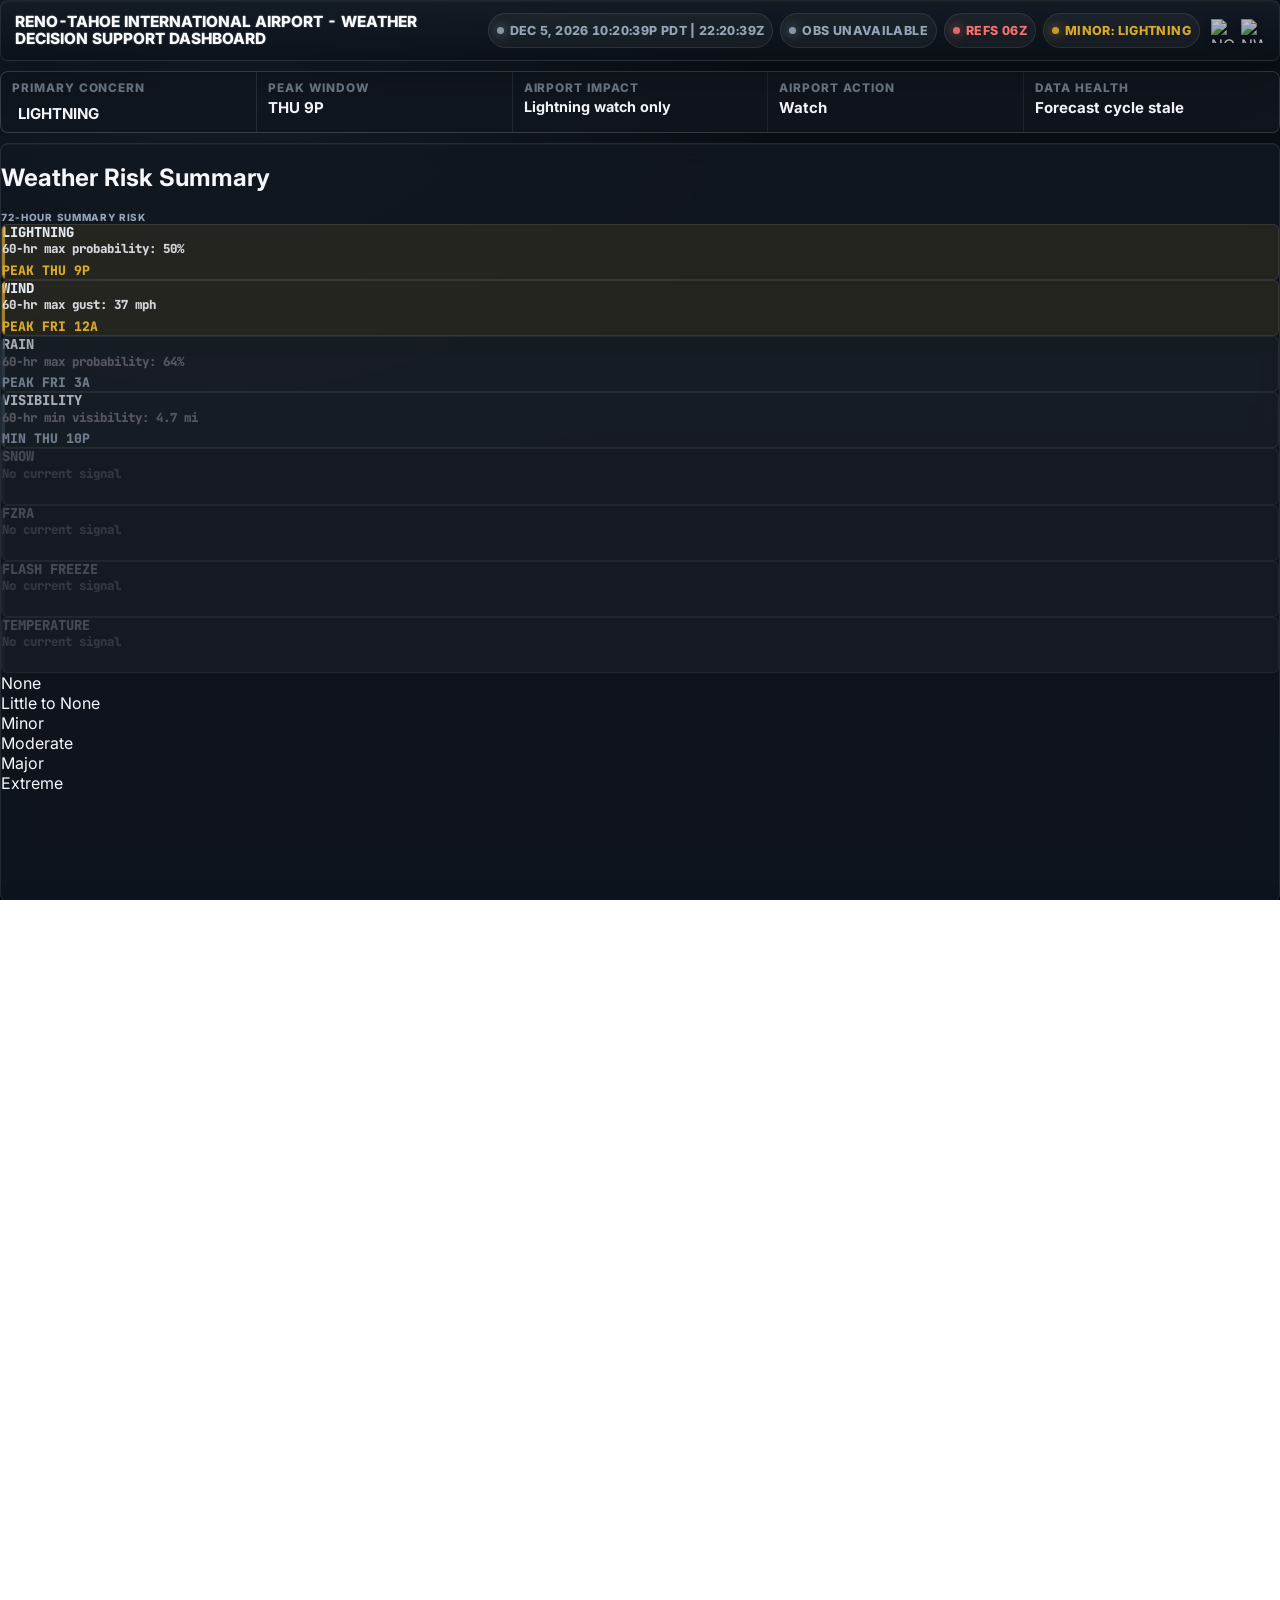
==== commit af6e9773: "Polish NBM dashboard labels and tooltips" ====
--- a/docs/index.html
+++ b/docs/index.html
@@ -388,6 +388,10 @@
 
         #sky-sub {
             display: block;
+            font-size: 0.54rem;
+            line-height: 1.12;
+            margin-top: 0;
+            min-height: 0.66rem;
             overflow: hidden;
             text-overflow: ellipsis;
             white-space: nowrap;
@@ -417,7 +421,7 @@
 
         .moisture-metric span:first-child {
             color: #8ea6b1;
-            font-size: 0.66rem;
+            font-size: 0.72rem;
             font-weight: 900;
             letter-spacing: 0.02em;
             text-transform: uppercase;
@@ -425,7 +429,7 @@
 
         .moisture-metric span:last-child {
             font-family: 'JetBrains Mono', monospace;
-            font-size: 1rem;
+            font-size: clamp(1.18rem, 1.55vw, 1.38rem);
             font-weight: 900;
             line-height: 1.05;
             color: #f8fafc;
@@ -439,8 +443,8 @@
         }
 
         #temp-box > i {
-            color: #d6e65e;
-            opacity: 0.58;
+            color: #94a3b8;
+            opacity: 0.24;
             font-size: 1.65rem;
         }
 
@@ -609,7 +613,6 @@
                 <span class="status-pill gray" id="header-obs">Obs unavailable</span>
                 <span class="status-pill gray" id="header-cycle">Forecast loading</span>
                 <span class="status-pill gray" id="header-risk">Current risk pending</span>
-                <span class="status-pill amber">Beta</span>
                 <span class="agency-lockup" aria-label="NOAA National Weather Service">
                     <img src="https://upload.wikimedia.org/wikipedia/commons/7/79/NOAA_logo.svg" alt="NOAA">
                     <img src="https://upload.wikimedia.org/wikipedia/commons/f/ff/US-NationalWeatherService-Logo.svg" alt="NWS">
@@ -645,7 +648,7 @@
         <div class="panel p-4" style="z-index: 20;"> 
             <div class="flex justify-between items-start mb-3">
                 <div>
-                    <h2 class="font-bold text-base tracking-wider text-slate-300" style="flex-shrink:0;">Risk Matrix</h2>
+                    <h2 class="font-bold text-base tracking-wider text-slate-300" style="flex-shrink:0;">Weather Risk Summary</h2>
                     <div class="method-note">72-hour summary risk</div>
                 </div>
             </div>
@@ -668,7 +671,7 @@
             <div class="flex justify-between items-center mb-2">
                 <div class="flex items-center gap-3">
                     <div>
-                        <h2 class="font-bold text-base tracking-wider text-slate-300">Timeline Analysis</h2>
+                        <h2 class="font-bold text-base tracking-wider text-slate-300">Weather Risk Timeline</h2>
                         <div class="method-note">3-hour block risk</div>
                     </div>
                 </div>
@@ -1660,13 +1663,13 @@
                         if (block?.WDR != null) metLine += `<span style="color:#71717a;"> from ${block.WDR * 10}°</span>`;
                     }
                 } else if (key === 'TEMPERATURE') {
-                    const tempVal = hdata?.temp_f;
+                    const tempVal = hdata?.temp_f ?? hdata?.values?.temp_f ?? hdata?.hourly_values?.find(x => x.temp_f != null)?.temp_f;
                     if (tempVal != null) {
                         var tmpC = deciColormap('TEMPERATURE', Math.round(tempVal)) || '#fff';
                         metLine = `<span style="color:${tmpC};font-weight:800;">Temp ${Math.round(tempVal)}°F</span>`;
                     }
                 } else if (key === 'VISIBILITY') {
-                    const sm = hdata?.visibility_mi;
+                    const sm = hdata?.visibility_mi ?? hdata?.values?.visibility_mi ?? hdata?.hourly_values?.find(x => x.visibility_mi != null)?.visibility_mi;
                     if (sm != null) {
                         const vCol = deciColormap('VISIBILITY', sm);
                         metLine = `<span style="color:${vCol||'#fff'};font-weight:800;">Visibility ${sm >= 10 ? '10+ mi' : sm.toFixed(1) + ' mi'}</span>`;
@@ -1683,12 +1686,16 @@
                     const fr = hdata?.hourly_values?.find(x => x.fzra_in != null)?.fzra_in;
                     if (fr != null) metLine = `<span style="color:#60a5fa;font-weight:800;">Freezing rain ${Number(fr).toFixed(2)} in</span>`;
                 } else if (key === 'FLASH_FREEZE') {
-                    const tw = hdata?.hourly_values?.find(x => x.wet_bulb_f != null)?.wet_bulb_f;
-                    if (tw != null) metLine = `<span style="color:${deciColormap('FLASH_FREEZE', tw)||'#fff'};font-weight:800;">Wet bulb ${Math.round(tw)}°F</span>`;
+                    const temp = hdata?.values?.temp_f ?? hdata?.temp_f ?? hdata?.hourly_values?.find(x => x.temp_f != null)?.temp_f;
+                    const rain = bhaz?.RAIN?.values?.rain_in ?? bhaz?.RAIN?.hourly_values?.find(x => x.rain_in != null)?.rain_in ?? 0;
+                    const fr = bhaz?.FZRA?.values?.fzra_in ?? bhaz?.FZRA?.hourly_values?.find(x => x.fzra_in != null)?.fzra_in ?? 0;
+                    if (temp != null) {
+                        metLine = `<span style="color:${deciColormap('FLASH_FREEZE', temp)||'#fff'};font-weight:800;">Temp ${Math.round(temp)}°F</span><span style="color:#94a3b8;"> · Rain ${Number(rain || 0).toFixed(2)} in${Number(fr || 0) > 0 ? ` · FZRA ${Number(fr).toFixed(2)} in` : ''}</span>`;
+                    }
                 }
                 if (!metLine && !hourlyLine) {
                     const hasHazard = Boolean(hdata);
-                    metLine = `<span style="color:#52525b;font-weight:800;">${hasHazard ? 'No signal in block' : 'No data in block'}</span>`;
+                    metLine = `<span style="color:#52525b;font-weight:800;">${hasHazard ? 'No forecast value' : 'No data in block'}</span>`;
                 }
 
                 rows += `<div style="margin-bottom:4px;padding:5px 7px;border-radius:6px;background:${bgCol};border-left:3px solid ${cfg.color};">
@@ -3151,11 +3158,14 @@
                         } else if (!displayMetric && threatData.display_label && threatData.display_value !== undefined && threatData.display_value !== null) {
                             displayMetric = `${threatData.display_label}: ${threatData.display_value}`;
                         } else if (!displayMetric && refKey === 'WIND' && threatData.g24_mph !== undefined && threatData.g24_mph !== null) {
-                            displayMetric = `24-hr max gust: ${Math.round(Number(threatData.g24_mph))} mph`;
+                            displayMetric = `Max gust: ${Math.round(Number(threatData.g24_mph))} mph`;
                         } else if (!displayMetric && threatData.metric) {
                             displayMetric = threatData.metric;
                         } else if (!displayMetric && FALLBACK_METRICS[refKey]?.[impactLevel]) {
                             displayMetric = FALLBACK_METRICS[refKey][impactLevel];
+                        }
+                        if (refKey === 'WIND') {
+                            displayMetric = String(displayMetric || '').replace(/^Mean 24-hr max gust:\s*/i, 'Max gust: ');
                         }
 
                         let timeString = '';
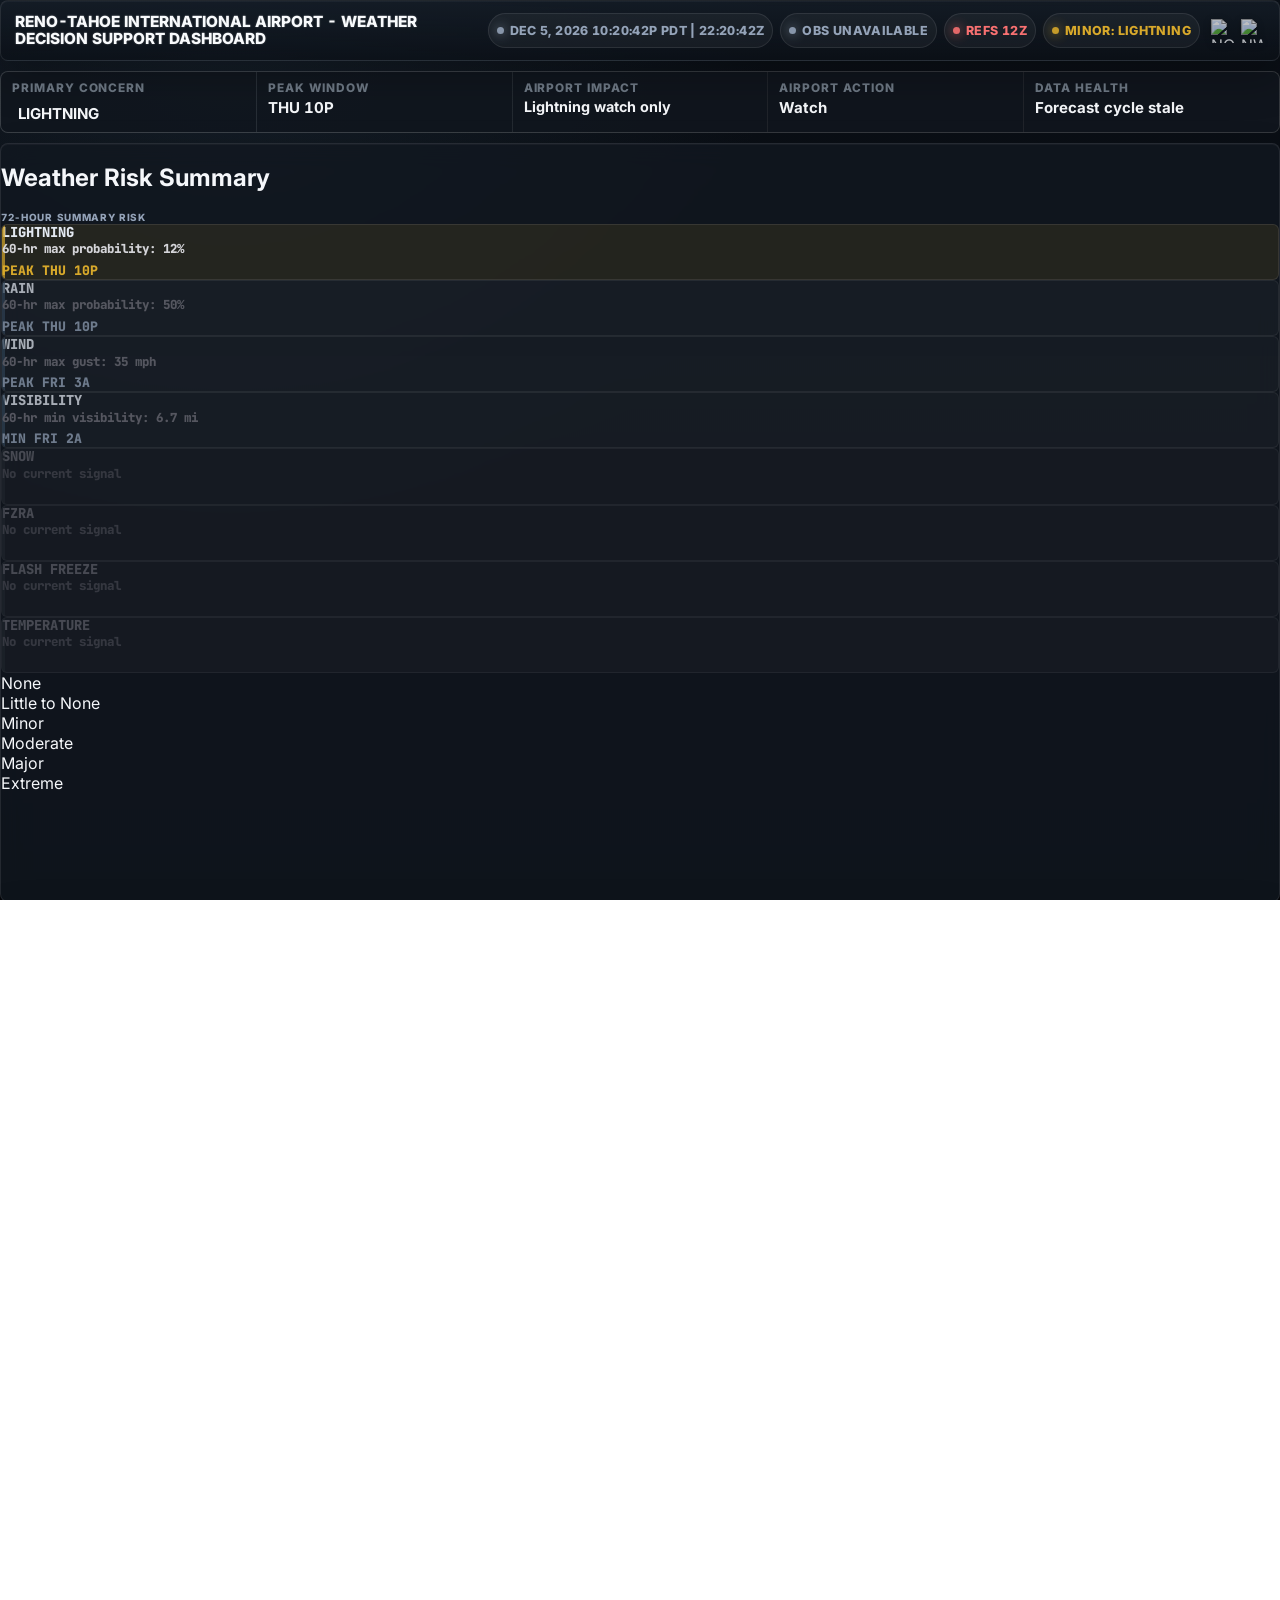
==== commit b7e92296: "Remove duplicate timeline clock" ====
--- a/docs/index.html
+++ b/docs/index.html
@@ -675,7 +675,6 @@
                         <div class="method-note">3-hour block risk</div>
                     </div>
                 </div>
-                <p class="text-xs text-slate-400 tabular-clock tracking-tight font-bold" id="timestamp2"></p>
             </div>
             <div class="flex flex-col flex-grow h-full relative">
                 <div class="flex flex-grow w-full relative">
@@ -989,10 +988,8 @@
             let lastTimelineMinute = -1;
             setInterval(() => {
                 globalNow = new Date();
-                const timeEl = document.getElementById('timestamp2');
                 const headerClock = document.getElementById('header-clock');
                 const clockText = getHeaderDateSec(globalNow);
-                if (timeEl) timeEl.textContent = clockText;
                 if (headerClock) headerClock.textContent = clockText;
                 if (globalNow.getMinutes() !== lastTimelineMinute) {
                     lastTimelineMinute = globalNow.getMinutes();
@@ -2974,9 +2971,7 @@
             try {
                 await loadConfig();
                 globalNow = new Date();
-                const timeEl = document.getElementById('timestamp2');
                 const clockText = getHeaderDate(globalNow);
-                if(timeEl) timeEl.textContent = clockText;
                 setText('header-clock', clockText);
 
                 // --- FETCH LIVE DATA (WITH NGROK BYPASS HEADER) ---
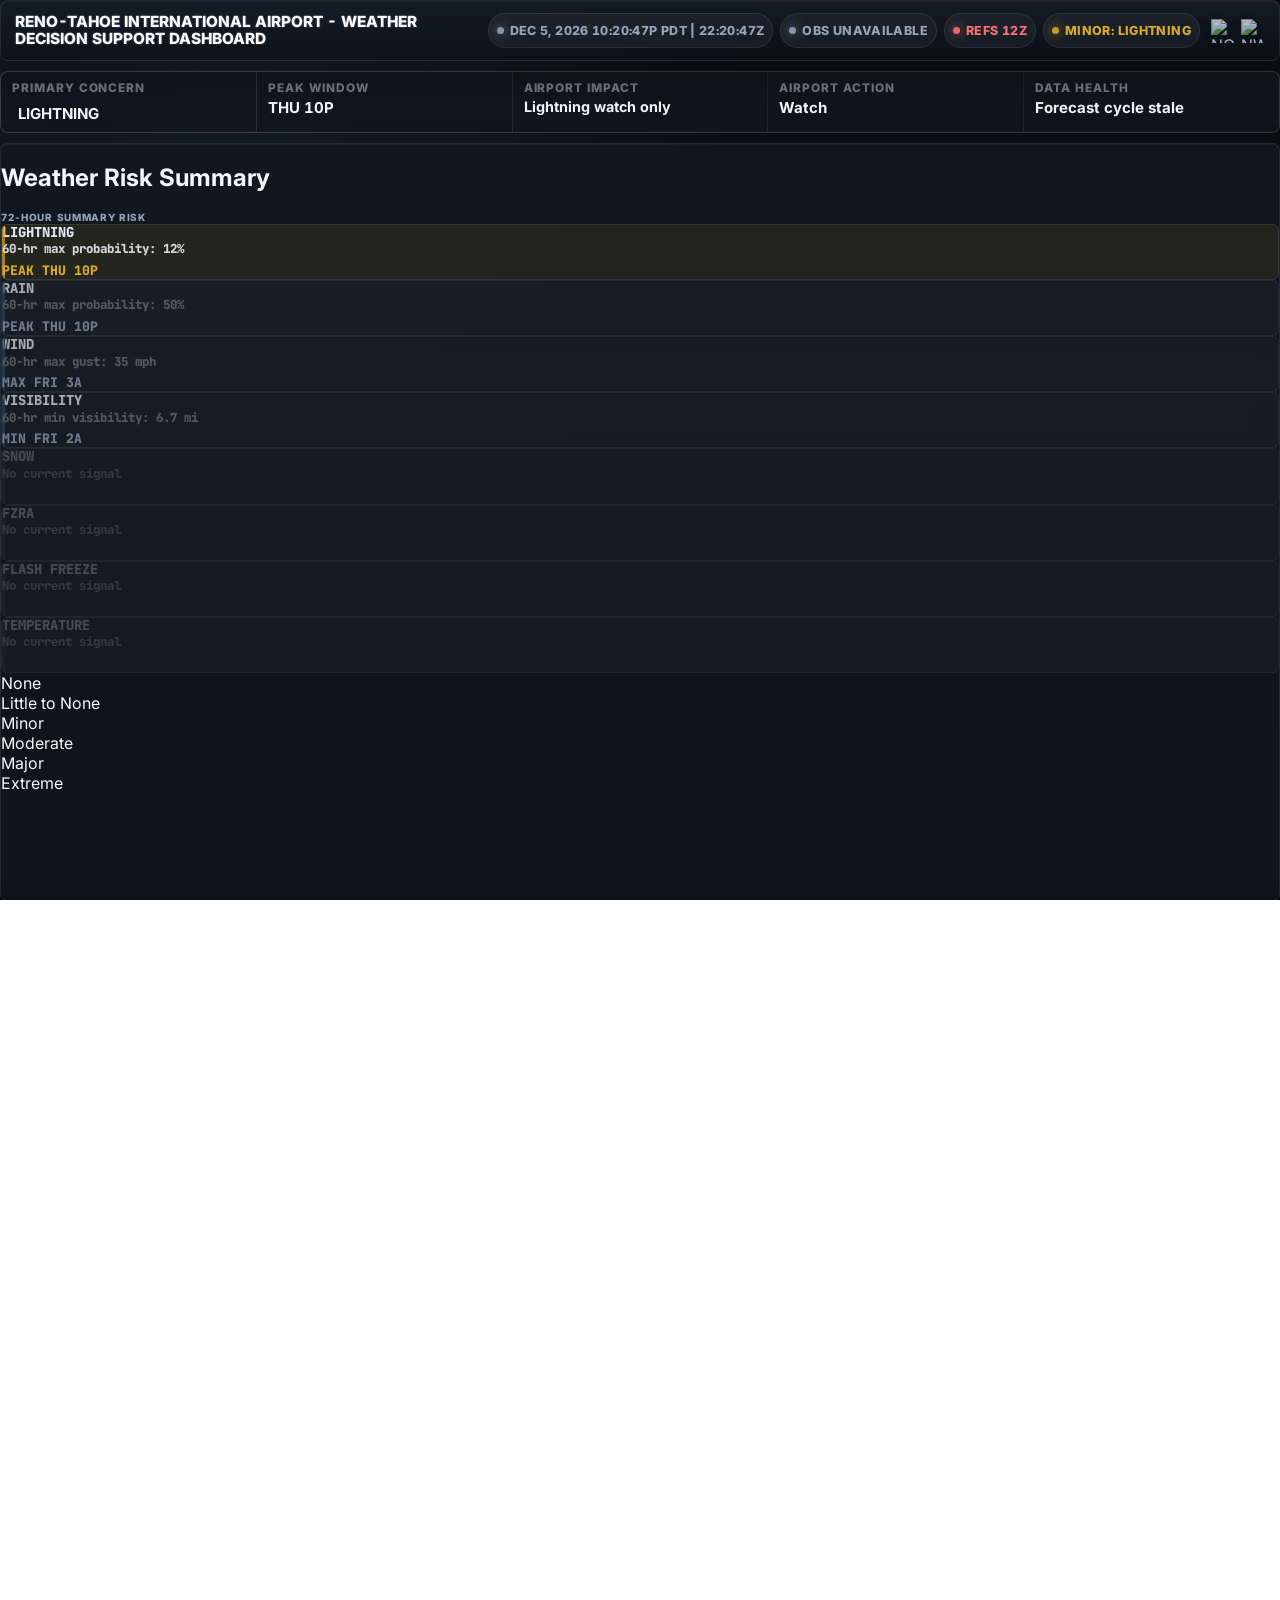
==== commit 624d610c: "Clarify wind daily max timing" ====
--- a/docs/index.html
+++ b/docs/index.html
@@ -3177,7 +3177,11 @@
                             const dy=d.toLocaleDateString('en-US',{weekday:'short'}).toUpperCase();
                             return `${dy} ${hh%12||12}${ap}`;
                         };
+                        const fmtPeakDay = d => d.toLocaleDateString('en-US',{weekday:'short'}).toUpperCase();
+                        const isDailyWindMax = refKey === 'WIND'
+                            && /24-hour|24-hr|daymax|day-max|qmd/i.test(`${thr?.driver || ''} ${thr?.method || ''} ${thr?.methodology || ''}`);
                         const timingLabel = (() => {
+                            if (refKey === 'WIND') return 'MAX';
                             if (refKey === 'VISIBILITY') return 'MIN';
                             if (refKey === 'FLASH_FREEZE') return 'MIN';
                             if (refKey === 'TEMPERATURE') {
@@ -3191,7 +3195,10 @@
                         })();
                         const peakIso = h.timelineData?.peak_valid_utc || thr?.peak_valid_utc;
                         if (peakIso && shouldShowPeak) {
-                            timeString = `${timingLabel} ${fmtPeak(new Date(peakIso))}`;
+                            const peakDate = new Date(peakIso);
+                            timeString = isDailyWindMax
+                                ? `${timingLabel} ${fmtPeakDay(peakDate)}`
+                                : `${timingLabel} ${fmtPeak(peakDate)}`;
                         } else if (thr && thr.peak_start_fxx && shouldShowPeak) {
                             const baseMs = cycleStartTime || globalNow.getTime();
                             const d1 = new Date(baseMs + thr.peak_start_fxx * 3600000);
@@ -3199,7 +3206,10 @@
                             const nowMs = globalNow.getTime();
                             if (d2.getTime() > nowMs || thr.peak_valid_utc) {
                                 if (refKey === 'WIND' && thr.peak_valid_utc) {
-                                    timeString = `${timingLabel} ${fmtPeak(new Date(thr.peak_valid_utc))}`;
+                                    const peakDate = new Date(thr.peak_valid_utc);
+                                    timeString = isDailyWindMax
+                                        ? `${timingLabel} ${fmtPeakDay(peakDate)}`
+                                        : `${timingLabel} ${fmtPeak(peakDate)}`;
                                 } else if ((thr.peak_end_fxx || thr.peak_start_fxx) === thr.peak_start_fxx) {
                                     timeString = `${timingLabel} ${fmtPeak(d1)}`;
                                 } else {
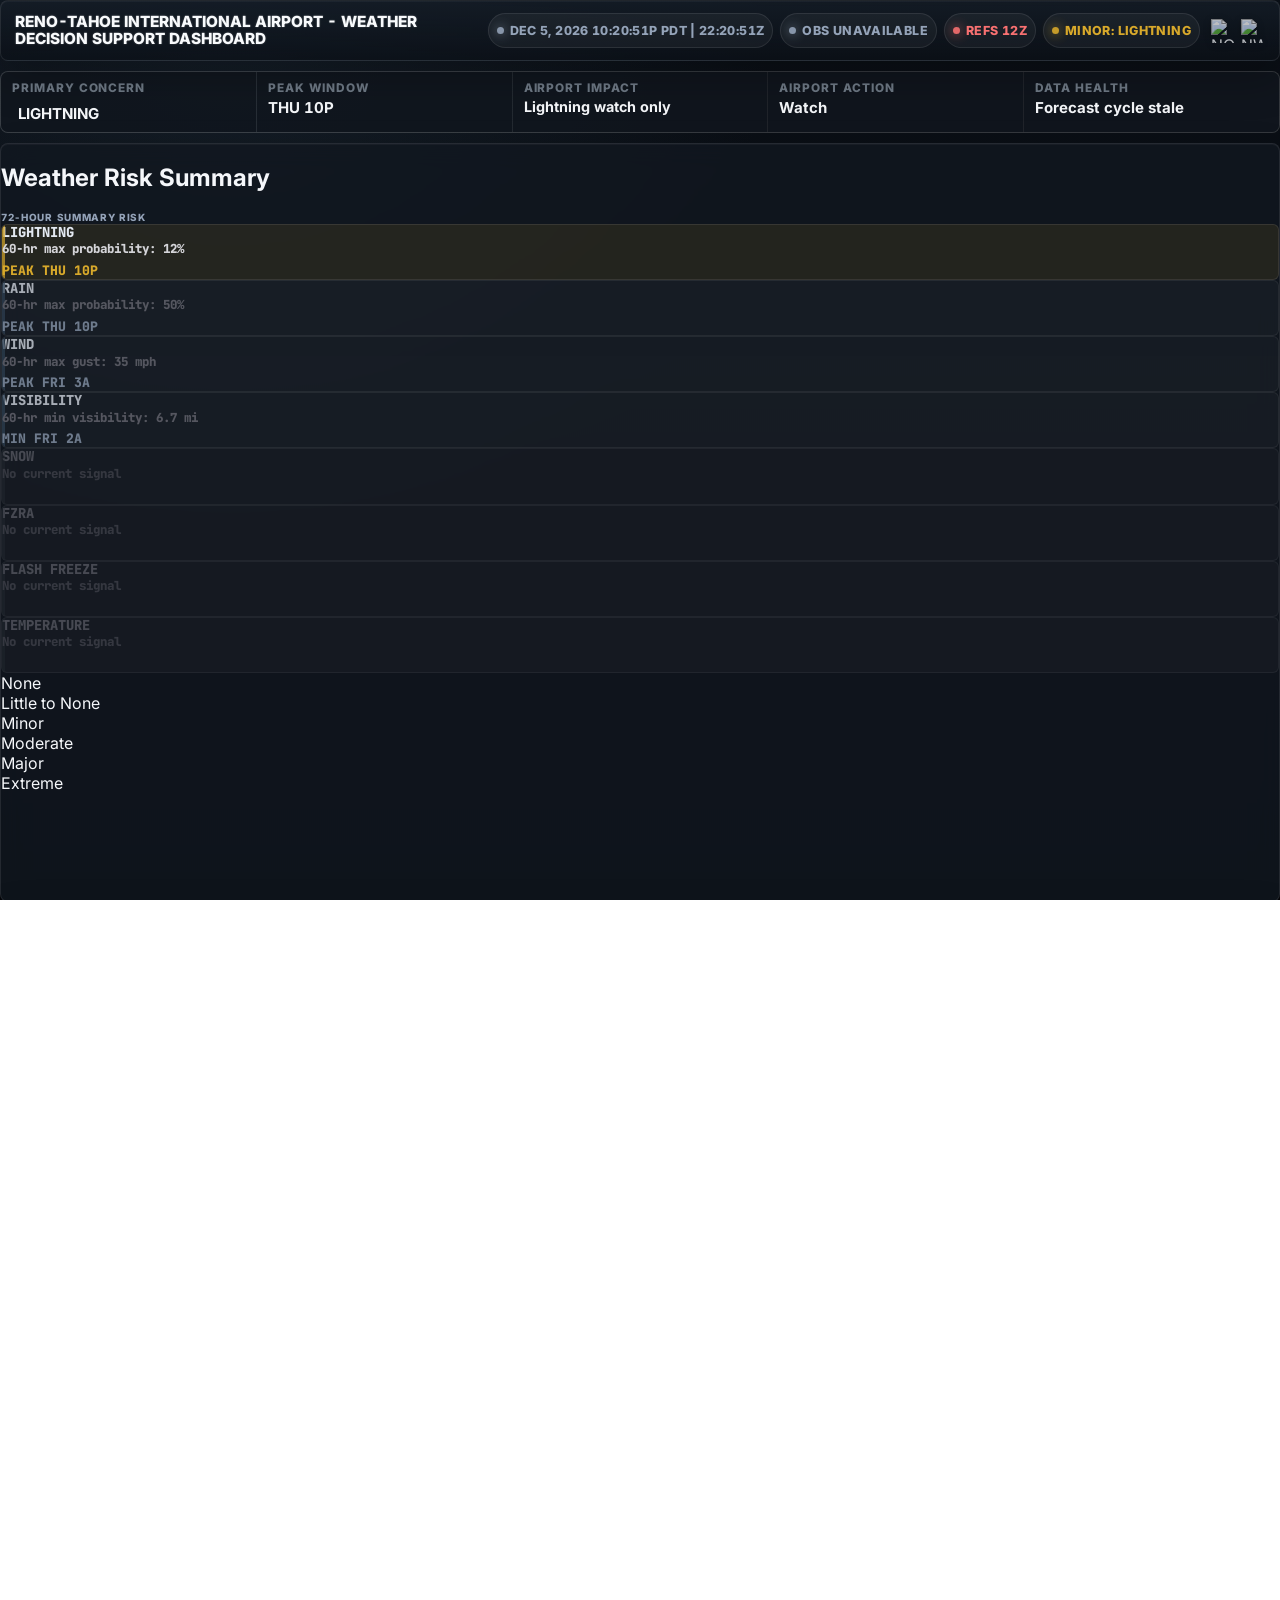
==== commit be3eafe8: "Use hourly peak windows for risk cards" ====
--- a/docs/index.html
+++ b/docs/index.html
@@ -2867,6 +2867,107 @@
             return best;
         }
 
+        function futureTimelinePeakWindow(refKey) {
+            if (!Array.isArray(nbmBlockHazards) || !Array.isArray(nbmBlocks)) return null;
+
+            const nowMs = globalNow?.getTime?.() || Date.now();
+            const horizonMs = nowMs + TOTAL_HOURS * 3600000;
+            const lowerIsWorse = ['VISIBILITY', 'FLASH_FREEZE'].includes(refKey);
+            let best = null;
+
+            const number = value => {
+                const n = Number(value);
+                return Number.isFinite(n) ? n : null;
+            };
+            const strongestProbability = (hour, hdata) => Math.max(
+                number(hour?.prob) ?? -Infinity,
+                number(hour?.probability) ?? -Infinity,
+                number(hour?.prob_gt_trace) ?? -Infinity,
+                number(hour?.prob_gt_0p5_in) ?? -Infinity,
+                number(hour?.prob_gt_1_in) ?? -Infinity,
+                number(hour?.prob_gt_2_in) ?? -Infinity,
+                number(hour?.prob_gt_0p1_in) ?? -Infinity,
+                number(hour?.prob_gt_0p2_in) ?? -Infinity,
+                number(hdata?.prob) ?? -Infinity,
+                number(hdata?.probability) ?? -Infinity
+            );
+            const deterministicValue = (hour, hdata) => {
+                if (refKey === 'WIND') return number(hour?.gust_max_mph ?? hour?.gust_mph ?? hour?.value ?? hdata?.gust_max_mph ?? hdata?.values?.peak_gust_mph);
+                if (refKey === 'VISIBILITY') return number(hour?.visibility_mi ?? hour?.value ?? hdata?.visibility_mi ?? hdata?.values?.visibility_mi);
+                if (refKey === 'TEMPERATURE' || refKey === 'FLASH_FREEZE') return number(hour?.temp_f ?? hour?.value ?? hdata?.temp_f ?? hdata?.values?.temp_f);
+                if (refKey === 'RAIN') return number(hour?.rain_in ?? hour?.value ?? hdata?.values?.rain_in);
+                if (refKey === 'SNOW') return number(hour?.snow_in ?? hour?.value ?? hdata?.values?.snow_in);
+                if (refKey === 'FZRA') return number(hour?.fzra_in ?? hour?.value ?? hdata?.values?.fzra_in);
+                return number(hour?.value ?? hdata?.values?.value);
+            };
+            const scoreFor = (hour, hdata) => {
+                const risk = number(hour?.risk ?? hdata?.risk) ?? 0;
+                const prob = strongestProbability(hour, hdata);
+                const value = deterministicValue(hour, hdata);
+                const valueScore = value === null ? -Infinity : (lowerIsWorse ? -value : value);
+                if (['LIGHTNING', 'RAIN', 'SNOW', 'FZRA'].includes(refKey)) {
+                    return [risk, prob, valueScore];
+                }
+                return [risk, valueScore, prob];
+            };
+            const better = (candidate, incumbent) => {
+                if (!incumbent) return true;
+                for (let i = 0; i < candidate.score.length; i++) {
+                    if (candidate.score[i] > incumbent.score[i]) return true;
+                    if (candidate.score[i] < incumbent.score[i]) return false;
+                }
+                return candidate.startMs < incumbent.startMs;
+            };
+
+            nbmBlockHazards.forEach((hazards, bi) => {
+                const hdata = hazards?.[refKey];
+                const block = nbmBlocks[bi] || {};
+                if (!hdata || hdata.data_status !== 'live') return;
+
+                const blockStart = blockStartMs(block);
+                const blockEnd = blockEndMs(block);
+                if (blockEnd && blockEnd <= nowMs) return;
+                if (blockStart && blockStart >= horizonMs) return;
+
+                const hours = Array.isArray(hdata.hourly_values) && hdata.hourly_values.length
+                    ? hdata.hourly_values
+                    : [hdata.values || hdata];
+
+                hours.forEach((hour, index) => {
+                    let startMs = hour?.valid_utc ? new Date(hour.valid_utc).getTime() : null;
+                    const windowHours = Math.max(1, Number(hour?.window_hours || 1));
+                    const blockStartOk = Number.isFinite(blockStart);
+                    const blockEndOk = Number.isFinite(blockEnd);
+
+                    if (!Number.isFinite(startMs)) {
+                        startMs = blockStartOk ? blockStart + index * 3600000 : null;
+                    }
+                    if (!Number.isFinite(startMs)) return;
+
+                    // Older generated JSON may have a valid_utc from the source cycle
+                    // while the visual block has already been rolled forward. Keep the
+                    // card timing aligned with the timeline in that case.
+                    if (blockStartOk && blockEndOk && (startMs < blockStart - 60000 || startMs > blockEnd + 60000)) {
+                        startMs = Math.min(blockEnd, blockStart + index * 3600000);
+                    }
+
+                    const endMs = startMs + windowHours * 3600000;
+                    if (endMs <= nowMs || startMs >= horizonMs) return;
+
+                    const candidate = {
+                        startMs: Math.max(startMs, nowMs),
+                        endMs: Math.min(endMs, horizonMs),
+                        hour,
+                        hdata,
+                        score: scoreFor(hour, hdata),
+                    };
+                    if (better(candidate, best)) best = candidate;
+                });
+            });
+
+            return best;
+        }
+
         function accumulationTotalText(refKey) {
             if (!['RAIN', 'SNOW', 'FZRA'].includes(refKey)) return '';
             if (!Array.isArray(nbmBlockHazards) || !Array.isArray(nbmBlocks)) return '';
@@ -3096,8 +3197,8 @@
                     const hazards = HAZARD_DETAILS.map(h => {
                         const refKey = hazardMapping[h.id] || h.id.toUpperCase();
                         const threatData = refsThreats?.[refKey] || {};
-                        const timelineData = refKey === 'WIND' ? null : futureTimelineHazardSummary(refKey);
-                        const sourceData = timelineData || threatData;
+                        const timelineData = futureTimelineHazardSummary(refKey);
+                        const sourceData = refKey === 'WIND' ? threatData : (timelineData || threatData);
                         const prob = Number(sourceData.prob ?? sourceData.probability ?? 0);
                         const risk = Number(sourceData.risk ?? 0);
                         return { ...h, prob, risk, refKey, timelineData, threatData };
@@ -3162,6 +3263,12 @@
                         if (refKey === 'WIND') {
                             displayMetric = String(displayMetric || '').replace(/^Mean 24-hr max gust:\s*/i, 'Max gust: ');
                         }
+                        if (!displayMetric && h.threatData?.display_label && h.threatData?.display_value !== undefined && h.threatData?.display_value !== null) {
+                            displayMetric = `${h.threatData.display_label}: ${h.threatData.display_value}`;
+                        }
+                        if (!displayMetric && refKey === 'WIND' && h.threatData?.metric) {
+                            displayMetric = h.threatData.metric;
+                        }
 
                         let timeString = '';
                         const thr = threatData;
@@ -3177,16 +3284,26 @@
                             const dy=d.toLocaleDateString('en-US',{weekday:'short'}).toUpperCase();
                             return `${dy} ${hh%12||12}${ap}`;
                         };
-                        const fmtPeakDay = d => d.toLocaleDateString('en-US',{weekday:'short'}).toUpperCase();
-                        const isDailyWindMax = refKey === 'WIND'
-                            && /24-hour|24-hr|daymax|day-max|qmd/i.test(`${thr?.driver || ''} ${thr?.method || ''} ${thr?.methodology || ''}`);
+                        const fmtWindow = (startMs, endMs) => {
+                            const start = new Date(startMs);
+                            const end = new Date(endMs);
+                            const startDay = start.toLocaleDateString('en-US',{weekday:'short'}).toUpperCase();
+                            const endDay = end.toLocaleDateString('en-US',{weekday:'short'}).toUpperCase();
+                            const time = d => {
+                                const hh = d.getHours();
+                                return `${hh % 12 || 12}${hh >= 12 ? 'P' : 'A'}`;
+                            };
+                            return startDay === endDay
+                                ? `${startDay} ${time(start)}-${time(end)}`
+                                : `${startDay} ${time(start)}-${endDay} ${time(end)}`;
+                        };
+                        const peakWindow = futureTimelinePeakWindow(refKey);
                         const timingLabel = (() => {
-                            if (refKey === 'WIND') return 'MAX';
                             if (refKey === 'VISIBILITY') return 'MIN';
                             if (refKey === 'FLASH_FREEZE') return 'MIN';
                             if (refKey === 'TEMPERATURE') {
                                 if (isNone) return '';
-                                const tempVal = Number(thr?.values?.temp_f ?? thr?.temp_f ?? h.timelineData?.values?.temp_f ?? h.timelineData?.temp_f);
+                                const tempVal = Number(peakWindow?.hour?.temp_f ?? peakWindow?.hour?.value ?? thr?.values?.temp_f ?? thr?.temp_f ?? h.timelineData?.values?.temp_f ?? h.timelineData?.temp_f);
                                 if (Number.isFinite(tempVal) && tempVal <= 50) return 'MIN';
                                 if (Number.isFinite(tempVal) && tempVal >= 80) return 'MAX';
                                 return 'PEAK';
@@ -3194,11 +3311,10 @@
                             return 'PEAK';
                         })();
                         const peakIso = h.timelineData?.peak_valid_utc || thr?.peak_valid_utc;
-                        if (peakIso && shouldShowPeak) {
-                            const peakDate = new Date(peakIso);
-                            timeString = isDailyWindMax
-                                ? `${timingLabel} ${fmtPeakDay(peakDate)}`
-                                : `${timingLabel} ${fmtPeak(peakDate)}`;
+                        if (peakWindow && shouldShowPeak && timingLabel) {
+                            timeString = `${timingLabel} ${fmtWindow(peakWindow.startMs, peakWindow.endMs)}`;
+                        } else if (peakIso && shouldShowPeak && timingLabel) {
+                            timeString = `${timingLabel} ${fmtPeak(new Date(peakIso))}`;
                         } else if (thr && thr.peak_start_fxx && shouldShowPeak) {
                             const baseMs = cycleStartTime || globalNow.getTime();
                             const d1 = new Date(baseMs + thr.peak_start_fxx * 3600000);
@@ -3206,10 +3322,7 @@
                             const nowMs = globalNow.getTime();
                             if (d2.getTime() > nowMs || thr.peak_valid_utc) {
                                 if (refKey === 'WIND' && thr.peak_valid_utc) {
-                                    const peakDate = new Date(thr.peak_valid_utc);
-                                    timeString = isDailyWindMax
-                                        ? `${timingLabel} ${fmtPeakDay(peakDate)}`
-                                        : `${timingLabel} ${fmtPeak(peakDate)}`;
+                                    timeString = `${timingLabel} ${fmtPeak(new Date(thr.peak_valid_utc))}`;
                                 } else if ((thr.peak_end_fxx || thr.peak_start_fxx) === thr.peak_start_fxx) {
                                     timeString = `${timingLabel} ${fmtPeak(d1)}`;
                                 } else {
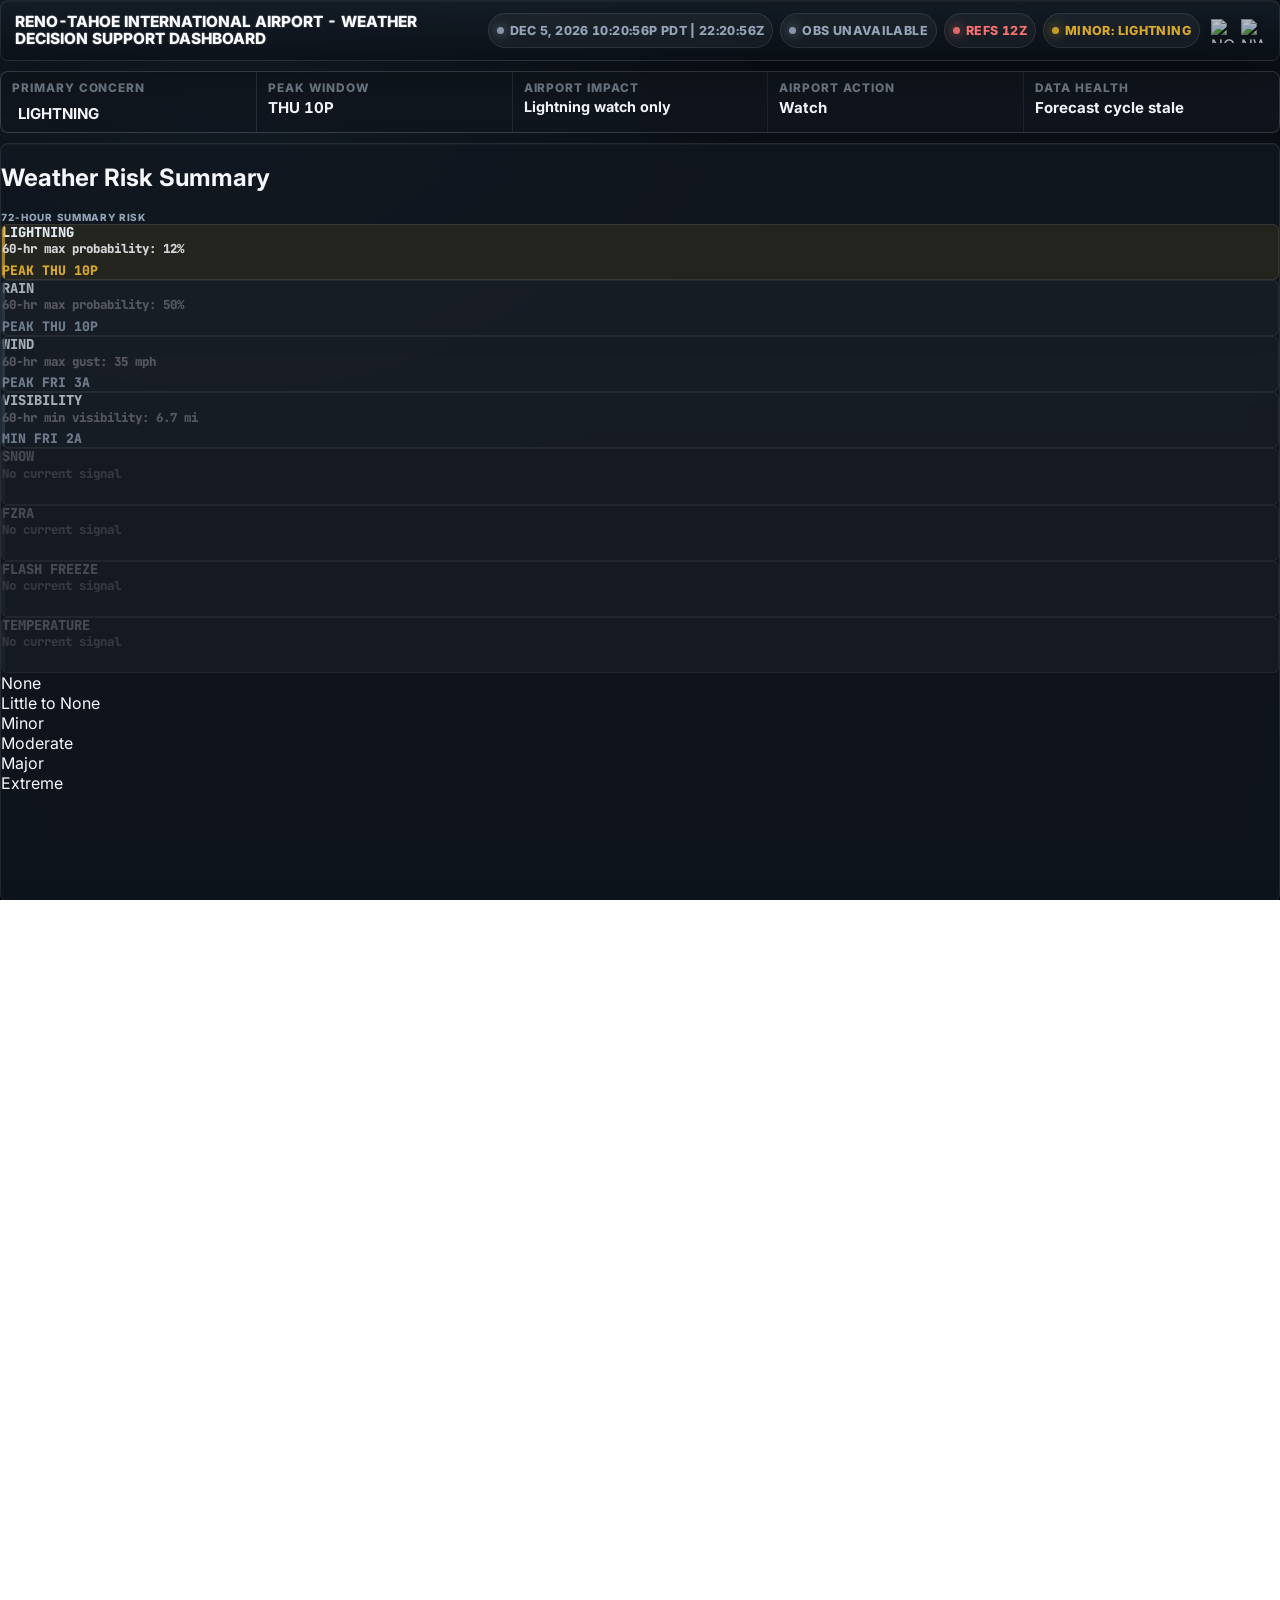
==== commit 8b58222c: "Keep wind card aggregate value" ====
--- a/docs/index.html
+++ b/docs/index.html
@@ -3244,7 +3244,9 @@
                         );
                         const accumulationMetric = accumulationTotalText(refKey);
                         let displayMetric = accumulationMetric || '';
-                        if (refKey === 'TEMPERATURE' && isNone) {
+                        if (refKey === 'WIND' && h.threatData?.display_label && h.threatData?.display_value !== undefined && h.threatData?.display_value !== null) {
+                            displayMetric = `${h.threatData.display_label}: ${h.threatData.display_value}`;
+                        } else if (refKey === 'TEMPERATURE' && isNone) {
                             displayMetric = 'No current signal';
                         } else if (!displayMetric && h.timelineData) {
                             displayMetric = forecastValueText(refKey, h.timelineData, h.threatData);
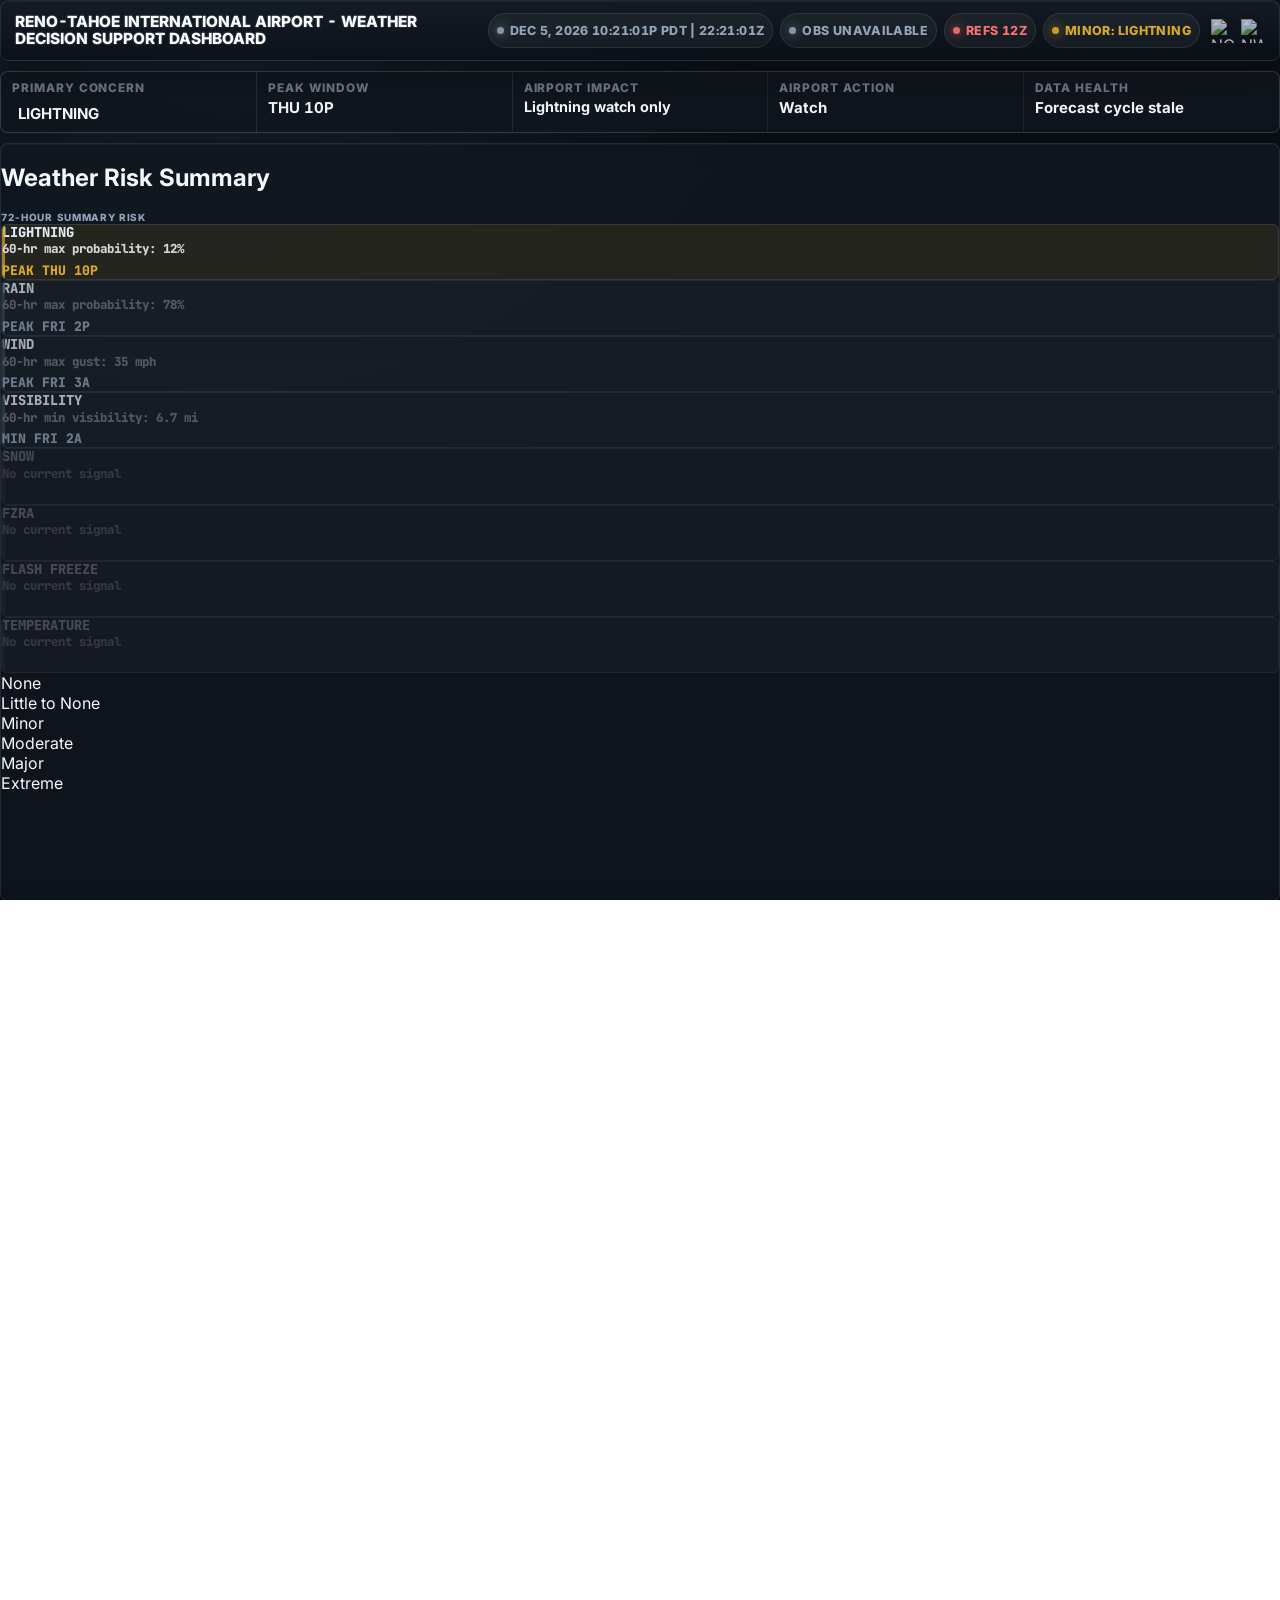
==== commit ebf5b1c7: "Add OpenWeather lightning observations" ====
--- a/docs/index.html
+++ b/docs/index.html
@@ -442,6 +442,58 @@
             min-height: 23px !important;
         }
 
+        .wx-sky-grid {
+            display: grid;
+            grid-template-columns: minmax(0, 0.9fr) minmax(0, 1.1fr);
+            align-items: end;
+            gap: 8px;
+            min-height: 0;
+        }
+
+        .wx-sky-cell {
+            min-width: 0;
+        }
+
+        .ltg-distance {
+            font-family: 'JetBrains Mono', monospace;
+            font-size: clamp(1.45rem, 1.8vw, 2.05rem);
+            font-weight: 900;
+            line-height: 0.98;
+            color: #e4e4e7;
+            letter-spacing: -0.02em;
+            z-index: 10;
+        }
+
+        .ltg-rings {
+            display: grid;
+            grid-template-columns: repeat(4, minmax(0, 1fr));
+            gap: 3px;
+            margin-top: 5px;
+            z-index: 10;
+        }
+
+        .ltg-ring {
+            border: 1px solid rgba(255,255,255,0.08);
+            border-radius: 4px;
+            padding: 2px 3px;
+            color: #94a3b8;
+            background: rgba(255,255,255,0.035);
+            font-family: 'JetBrains Mono', monospace;
+            font-size: 0.56rem;
+            font-weight: 900;
+            line-height: 1.05;
+            text-align: center;
+            white-space: nowrap;
+        }
+
+        #lightning-obs-card.lightning-alert {
+            border-color: #c026d3 !important;
+            background:
+                radial-gradient(circle at 82% 20%, rgba(192, 38, 211, 0.28), transparent 42%),
+                linear-gradient(160deg, rgba(31, 18, 42, 0.98), rgba(14, 18, 24, 0.98));
+            animation: sop-flash 1.2s infinite;
+        }
+
         #temp-box > i {
             color: #94a3b8;
             opacity: 0.24;
@@ -774,11 +826,17 @@
                         <i class="ph-fill ph-eye absolute bottom-2 right-2 text-2xl opacity-10"></i>
                     </div>
 
-                    <div class="asos-box">
-                        <div class="asos-label">SKY CONDITION</div>
-                        <div class="asos-value" id="sky-val">--</div>
-                        <div class="asos-sub" id="sky-sub"></div>
-                        <i class="ph-fill ph-cloud absolute bottom-2 right-2 text-2xl opacity-10"></i>
+                    <div class="asos-box" id="lightning-obs-card">
+                        <div class="asos-label">LIGHTNING PROXIMITY</div>
+                        <div class="ltg-distance" id="ltg-distance">--</div>
+                        <div class="asos-sub" id="ltg-sub">Awaiting feed</div>
+                        <div class="ltg-rings">
+                            <div class="ltg-ring" id="ltg-ring-10">10 NM --</div>
+                            <div class="ltg-ring" id="ltg-ring-15">15 NM --</div>
+                            <div class="ltg-ring" id="ltg-ring-20">20 NM --</div>
+                            <div class="ltg-ring" id="ltg-ring-25">25 NM --</div>
+                        </div>
+                        <i class="ph-fill ph-lightning absolute bottom-2 right-2 text-2xl opacity-10"></i>
                     </div>
 
                     <div class="asos-box" id="temp-box">
@@ -812,9 +870,17 @@
                     </div>
 
                     <div class="asos-box" id="wx-card">
-                        <div class="asos-label">PRESENT WEATHER</div>
-                        <div class="asos-value" id="wx-icons" style="margin-top:2px;">--</div>
-                        <div id="wx-detail" class="asos-sub" style="margin-top:2px; font-size:0.60rem; line-height:1.3; color:#a1a1aa;"></div>
+                        <div class="asos-label">PRESENT WX / SKY</div>
+                        <div class="wx-sky-grid">
+                            <div class="wx-sky-cell">
+                                <div class="asos-value" id="wx-icons" style="margin-top:2px;">--</div>
+                                <div id="wx-detail" class="asos-sub" style="margin-top:2px; font-size:0.60rem; line-height:1.3; color:#a1a1aa;"></div>
+                            </div>
+                            <div class="wx-sky-cell">
+                                <div class="asos-value" id="sky-val">--</div>
+                                <div class="asos-sub" id="sky-sub"></div>
+                            </div>
+                        </div>
                         <i class="ph-fill ph-cloud-lightning absolute bottom-2 right-2 text-2xl opacity-10"></i>
                     </div>
 
@@ -971,6 +1037,7 @@
 
         // --- DATA STATE ---
         let liveMetar = null;
+        let liveLightning = null;
         let _prevObs = null;  // previous observation for trend arrows
         let liveAlerts = [];
         let cycleStartTime = null;
@@ -982,6 +1049,7 @@
 
         document.addEventListener('DOMContentLoaded', () => {
             initDashboard();
+            fetchLightningObs();
 
 
             // Clock — update every second
@@ -998,8 +1066,8 @@
                 }
             }, 1000);
 
-            // METAR + Alerts — every 60 seconds
-            setInterval(() => { fetchMETAR(); fetchAlerts(); }, 60 * 1000);
+            // METAR + alerts + lightning — every 60 seconds
+            setInterval(() => { fetchMETAR(); fetchAlerts(); fetchLightningObs(); }, 60 * 1000);
 
             // Alert countdown timers — tick every second
             setInterval(() => {
@@ -1896,6 +1964,92 @@
                 if (Number.isFinite(ms)) return ms;
             }
             return null;
+        }
+
+        function lightningAgeText(minutes) {
+            const m = Number(minutes);
+            if (!Number.isFinite(m)) return '';
+            if (m < 1) return '<1 min ago';
+            if (m < 60) return `${Math.round(m)} min ago`;
+            const h = Math.floor(m / 60);
+            const rem = Math.round(m % 60);
+            return rem ? `${h}h ${rem}m ago` : `${h}h ago`;
+        }
+
+        function lightningColor(level) {
+            if (level === 'inside_10_nm') return '#c026d3';
+            if (level === 'monitor_15_nm') return '#e879f9';
+            if (level === 'monitor_20_nm') return '#facc15';
+            if (level === 'monitor_25_nm') return '#60a5fa';
+            if (level === 'unavailable') return '#71717a';
+            return '#94a3b8';
+        }
+
+        function updateLightningDisplay(payload) {
+            const card = document.getElementById('lightning-obs-card');
+            const distEl = document.getElementById('ltg-distance');
+            const subEl = document.getElementById('ltg-sub');
+            if (!card || !distEl || !subEl) return;
+
+            const level = payload?.alert_level || 'unavailable';
+            const color = lightningColor(level);
+            const last = payload?.last_strike || null;
+            const nearest = payload?.nearest_strike || null;
+            const displayStrike = last || nearest;
+            const isAlert = level === 'inside_10_nm';
+
+            card.classList.toggle('lightning-alert', isAlert);
+            card.style.borderColor = color;
+            const labelEl = card.querySelector('.asos-label');
+            const iconEl = card.querySelector('i');
+            if (labelEl) labelEl.style.color = color;
+            if (iconEl) iconEl.style.color = color;
+
+            if (payload?.status !== 'ok') {
+                distEl.textContent = '--';
+                distEl.style.color = '#71717a';
+                subEl.textContent = payload?.message ? 'Feed unavailable' : 'Awaiting feed';
+            } else if (!displayStrike) {
+                distEl.textContent = 'NO STRIKE';
+                distEl.style.color = '#71717a';
+                subEl.textContent = `None within ${payload.search_radius_nm || 25} nm / ${payload.window_minutes || 45} min`;
+            } else {
+                distEl.textContent = `${Number(displayStrike.distance_nm).toFixed(1)} NM`;
+                distEl.style.color = color;
+                const age = lightningAgeText(displayStrike.age_minutes);
+                const bearing = displayStrike.bearing_cardinal ? ` · ${displayStrike.bearing_cardinal}` : '';
+                const nearestText = nearest && last && nearest.distance_nm !== last.distance_nm
+                    ? ` · nearest ${Number(nearest.distance_nm).toFixed(1)} NM`
+                    : '';
+                subEl.textContent = `${age}${bearing}${nearestText}`;
+            }
+
+            [10, 15, 20, 25].forEach(limit => {
+                const el = document.getElementById(`ltg-ring-${limit}`);
+                if (!el) return;
+                const ring = payload?.rings?.[`within_${limit}_nm`];
+                const count = Number(ring?.count || 0);
+                el.textContent = `${limit} NM ${count}`;
+                el.style.color = count > 0 ? lightningColor(limit <= 10 ? 'inside_10_nm' : `monitor_${limit}_nm`) : '#64748b';
+                el.style.borderColor = count > 0 ? el.style.color : 'rgba(255,255,255,0.08)';
+            });
+        }
+
+        async function fetchLightningObs() {
+            try {
+                const r = await fetch('lightning.json?cb=' + Date.now(), { cache: 'no-store' });
+                if (!r.ok) throw new Error('lightning.json unavailable');
+                liveLightning = await r.json();
+                updateLightningDisplay(liveLightning);
+            } catch(e) {
+                liveLightning = {
+                    status: 'error',
+                    alert_level: 'unavailable',
+                    message: e.message,
+                    rings: {},
+                };
+                updateLightningDisplay(liveLightning);
+            }
         }
 
         async function fetchMETAR() {
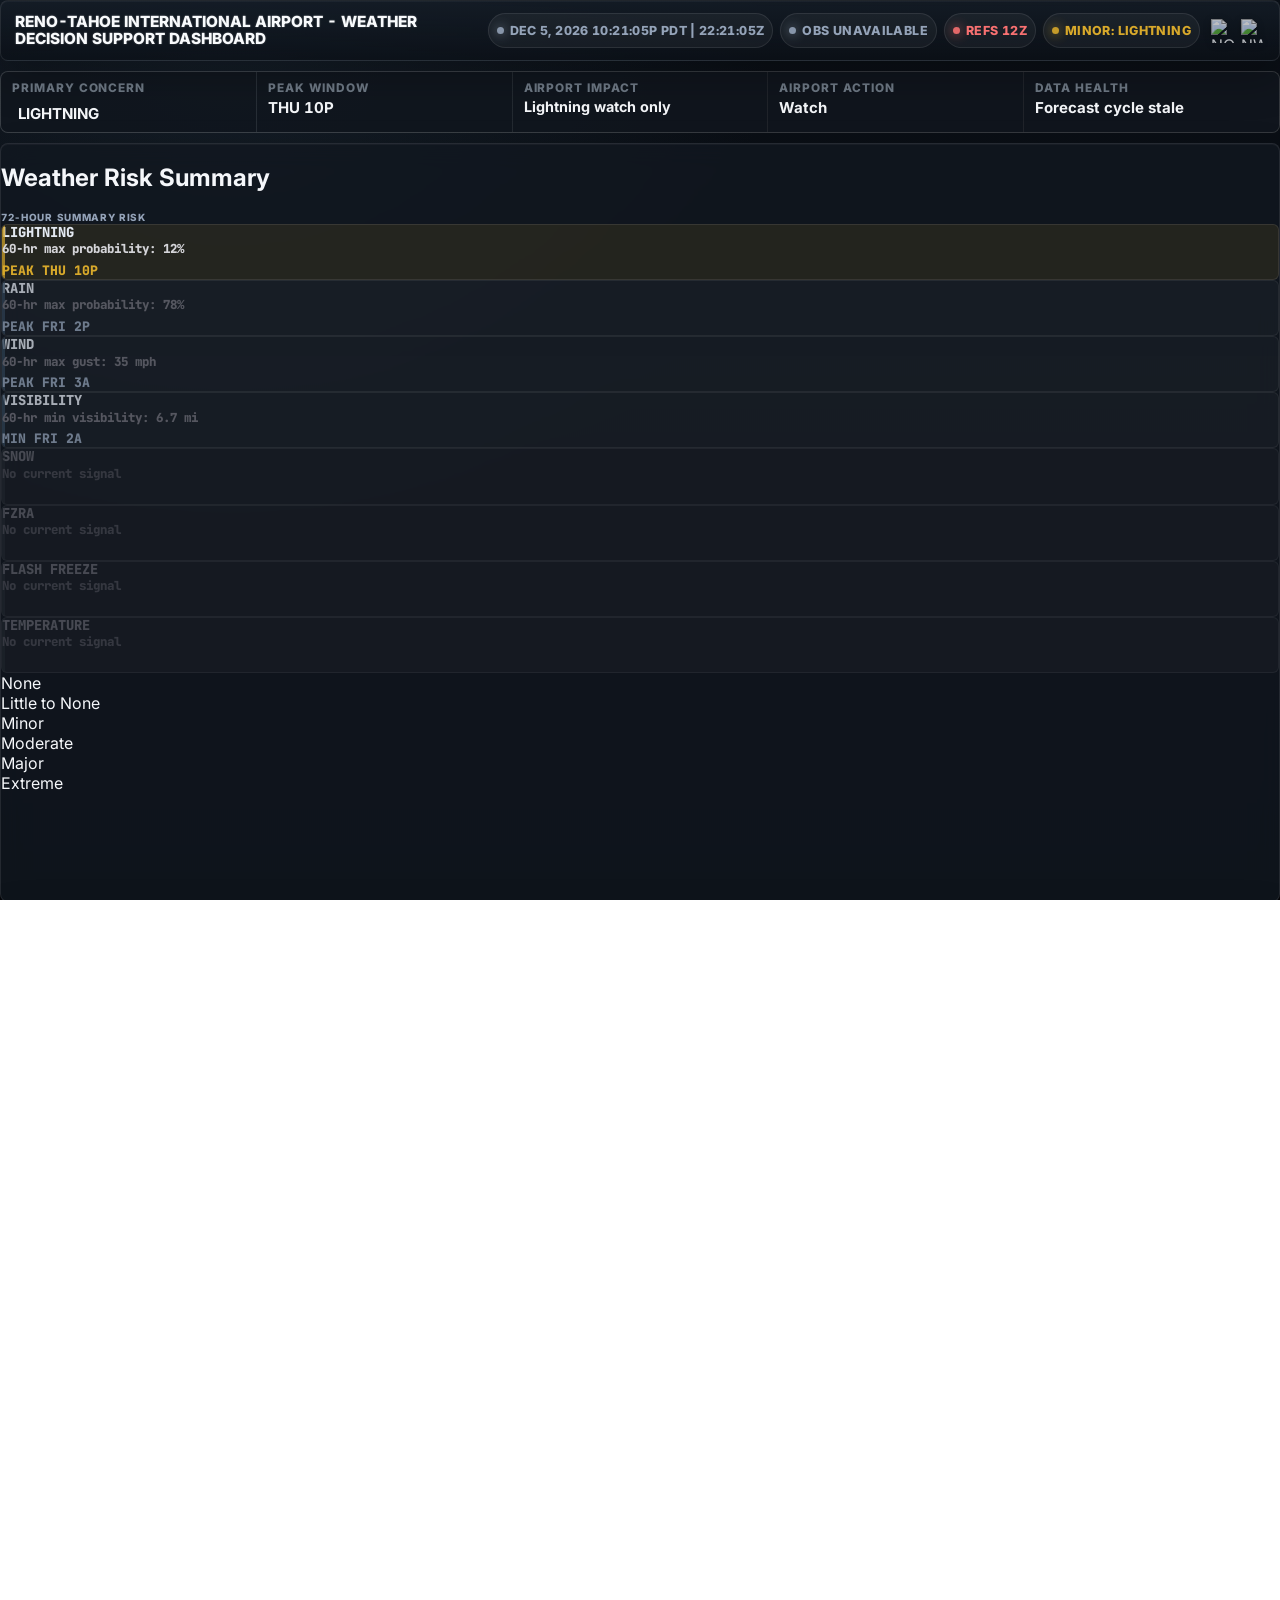
==== commit 7531f330: "Use GOES GLM lightning observations" ====
--- a/docs/index.html
+++ b/docs/index.html
@@ -827,7 +827,7 @@
                     </div>
 
                     <div class="asos-box" id="lightning-obs-card">
-                        <div class="asos-label">LIGHTNING PROXIMITY</div>
+                        <div class="asos-label">GLM LIGHTNING PROXIMITY</div>
                         <div class="ltg-distance" id="ltg-distance">--</div>
                         <div class="asos-sub" id="ltg-sub">Awaiting feed</div>
                         <div class="ltg-rings">
@@ -2010,9 +2010,9 @@
                 distEl.style.color = '#71717a';
                 subEl.textContent = payload?.message ? 'Feed unavailable' : 'Awaiting feed';
             } else if (!displayStrike) {
-                distEl.textContent = 'NO STRIKE';
+                distEl.textContent = 'NO LTG';
                 distEl.style.color = '#71717a';
-                subEl.textContent = `None within ${payload.search_radius_nm || 25} nm / ${payload.window_minutes || 45} min`;
+                subEl.textContent = `None within ${payload.search_radius_nm || 25} nm / ${payload.window_minutes || 15} min · GLM`;
             } else {
                 distEl.textContent = `${Number(displayStrike.distance_nm).toFixed(1)} NM`;
                 distEl.style.color = color;
@@ -2021,7 +2021,7 @@
                 const nearestText = nearest && last && nearest.distance_nm !== last.distance_nm
                     ? ` · nearest ${Number(nearest.distance_nm).toFixed(1)} NM`
                     : '';
-                subEl.textContent = `${age}${bearing}${nearestText}`;
+                subEl.textContent = `GLM · ${age}${bearing}${nearestText}`;
             }
 
             [10, 15, 20, 25].forEach(limit => {
